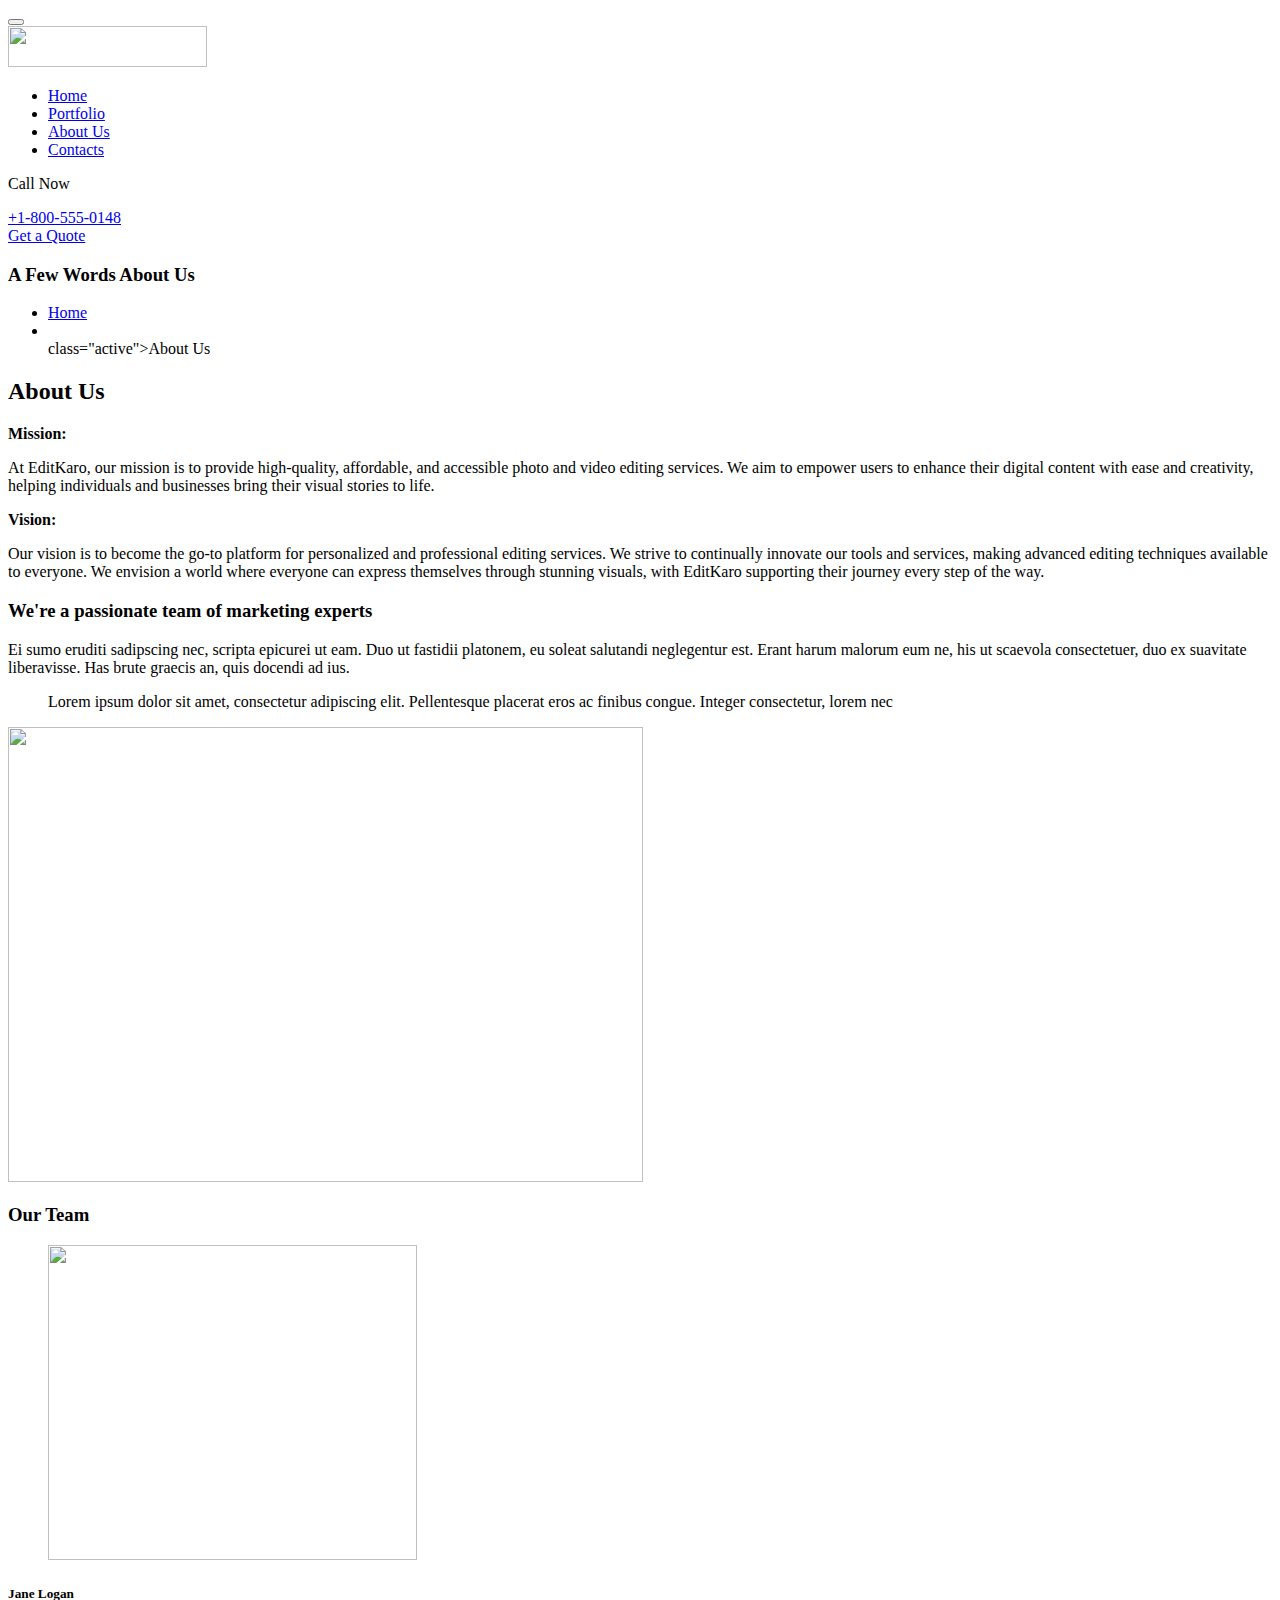
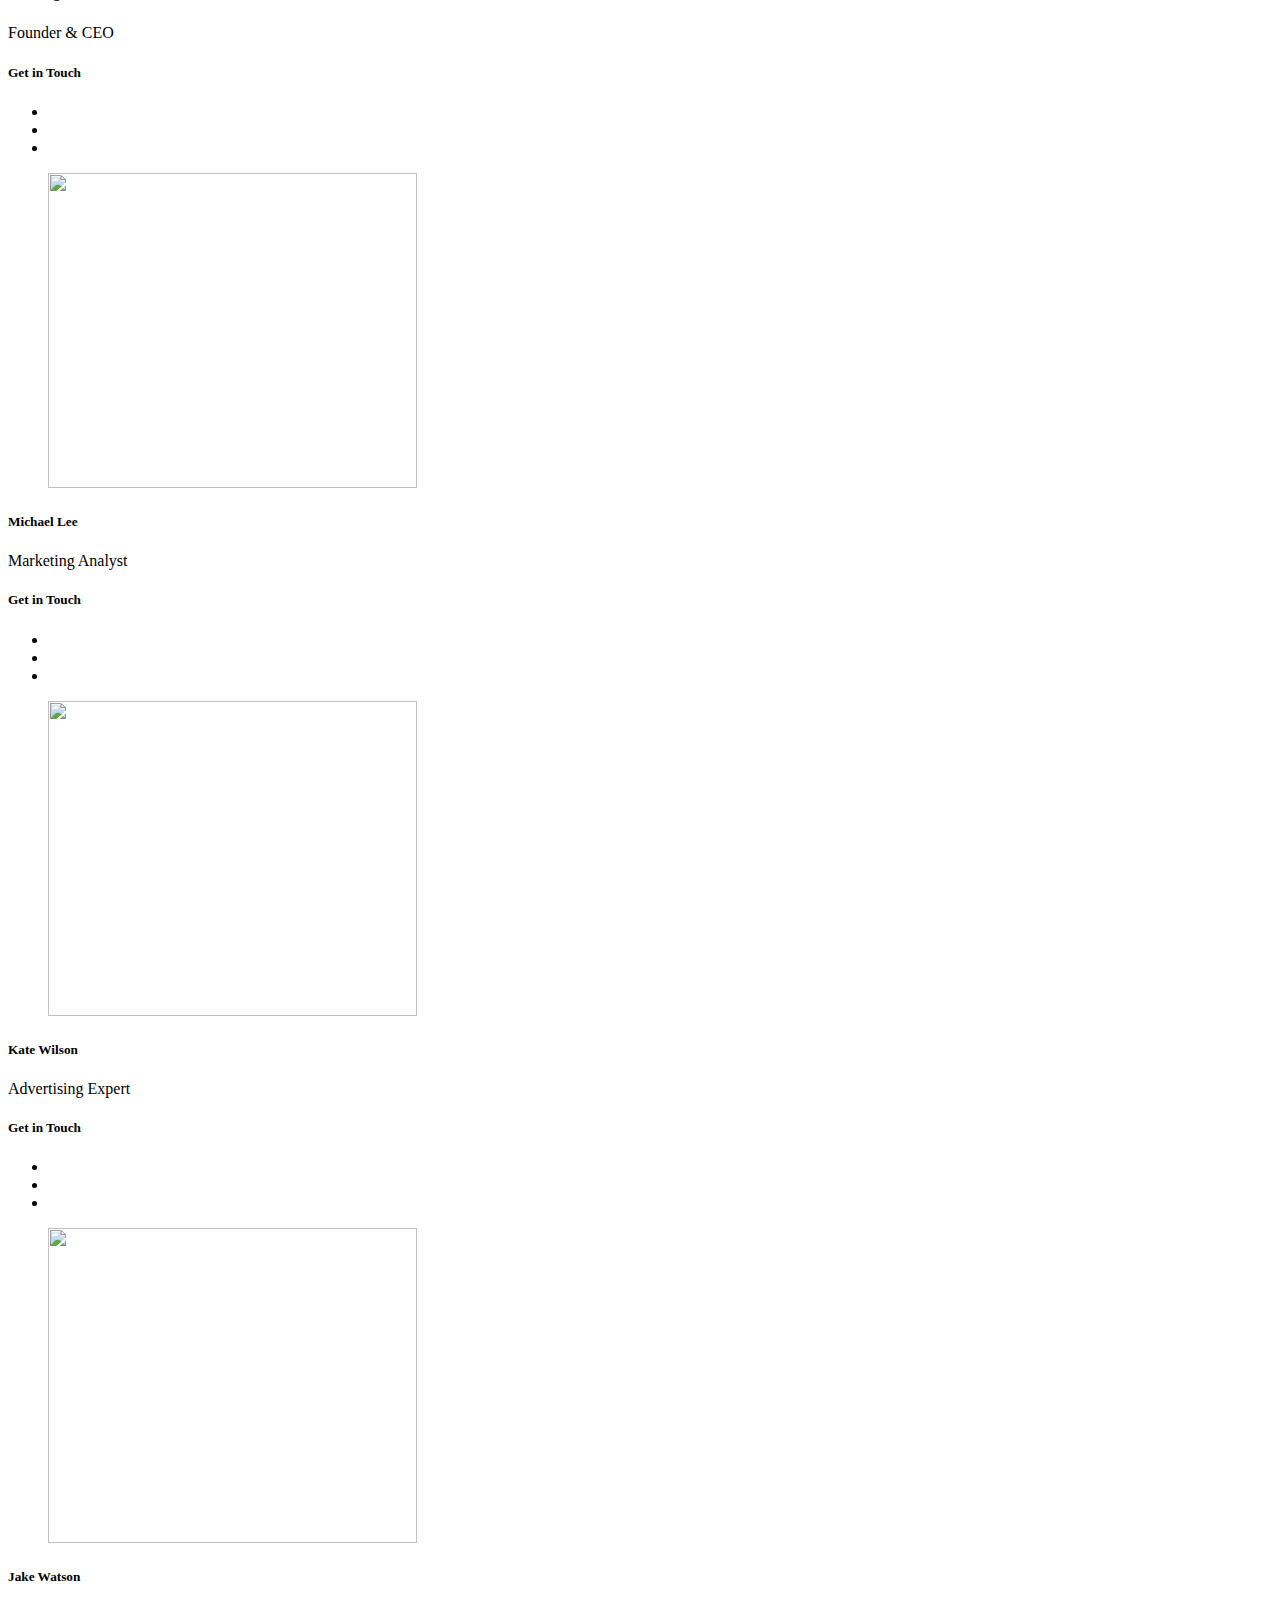
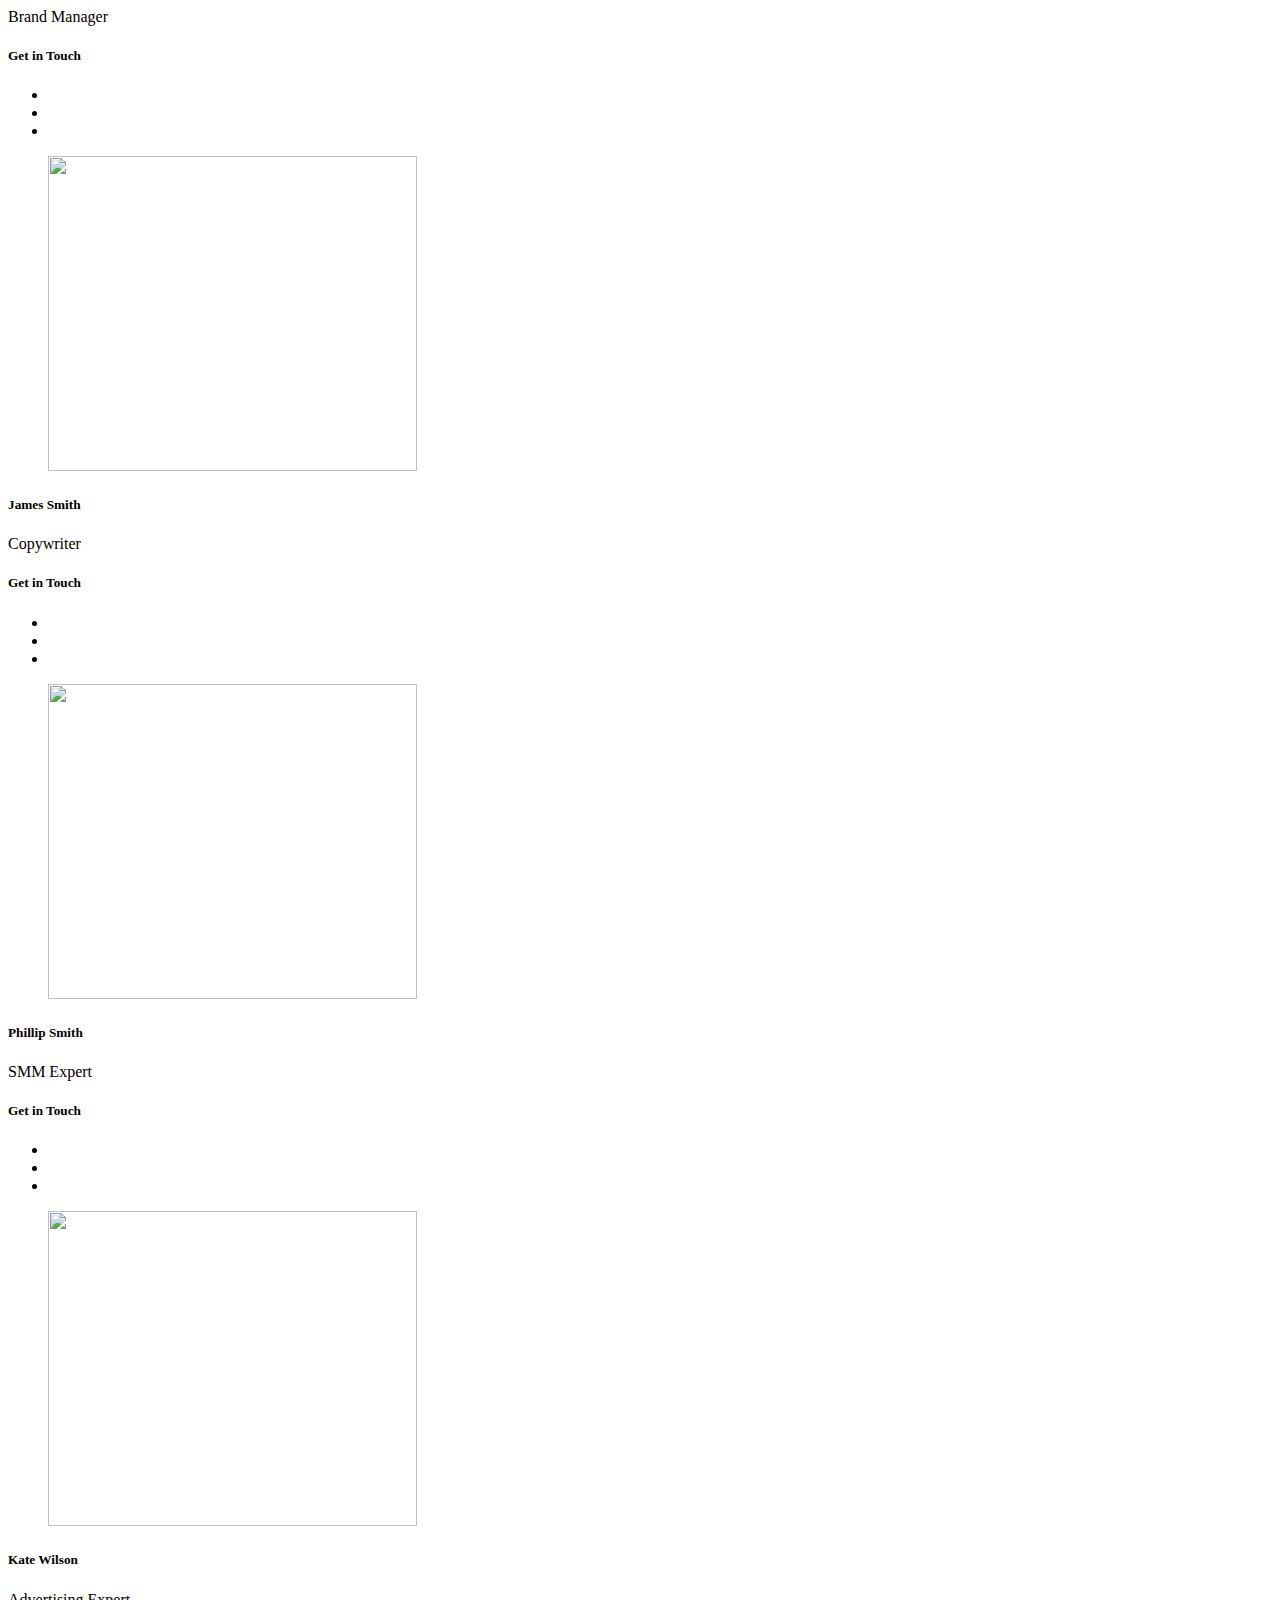
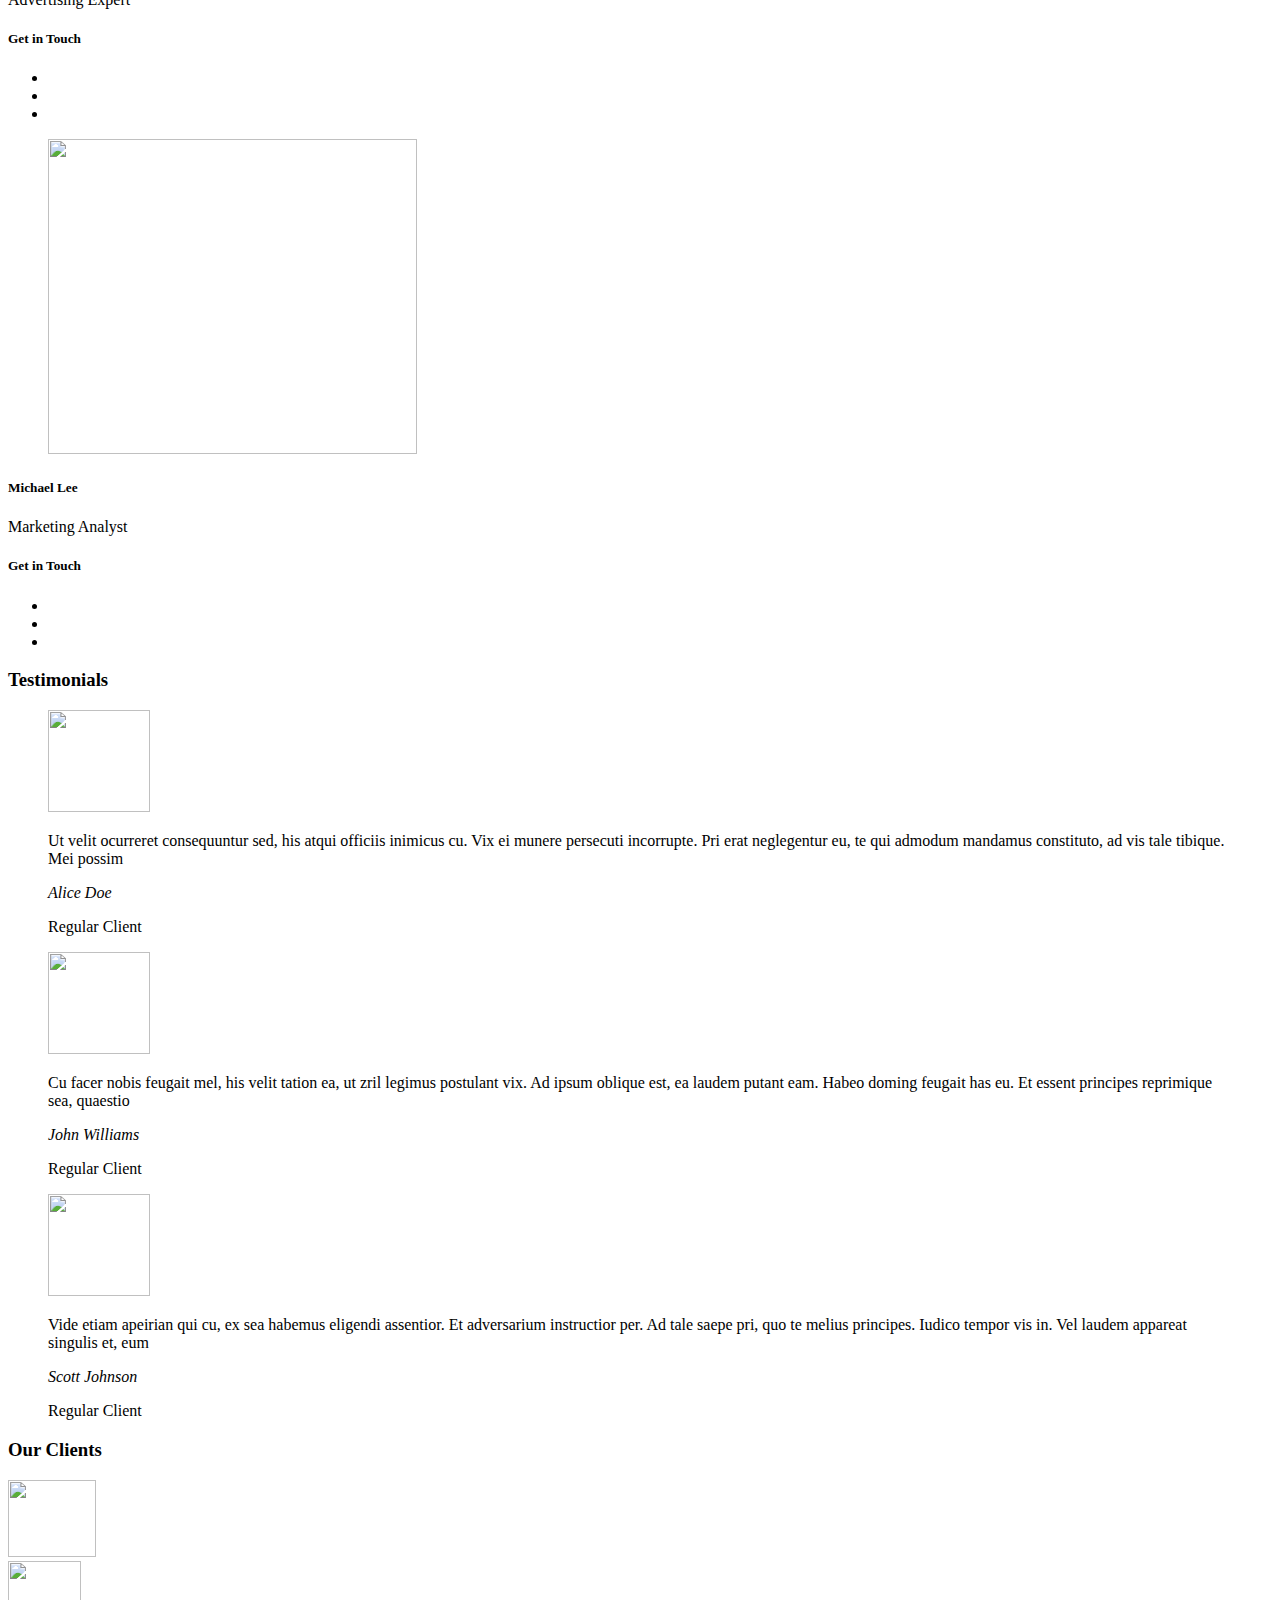
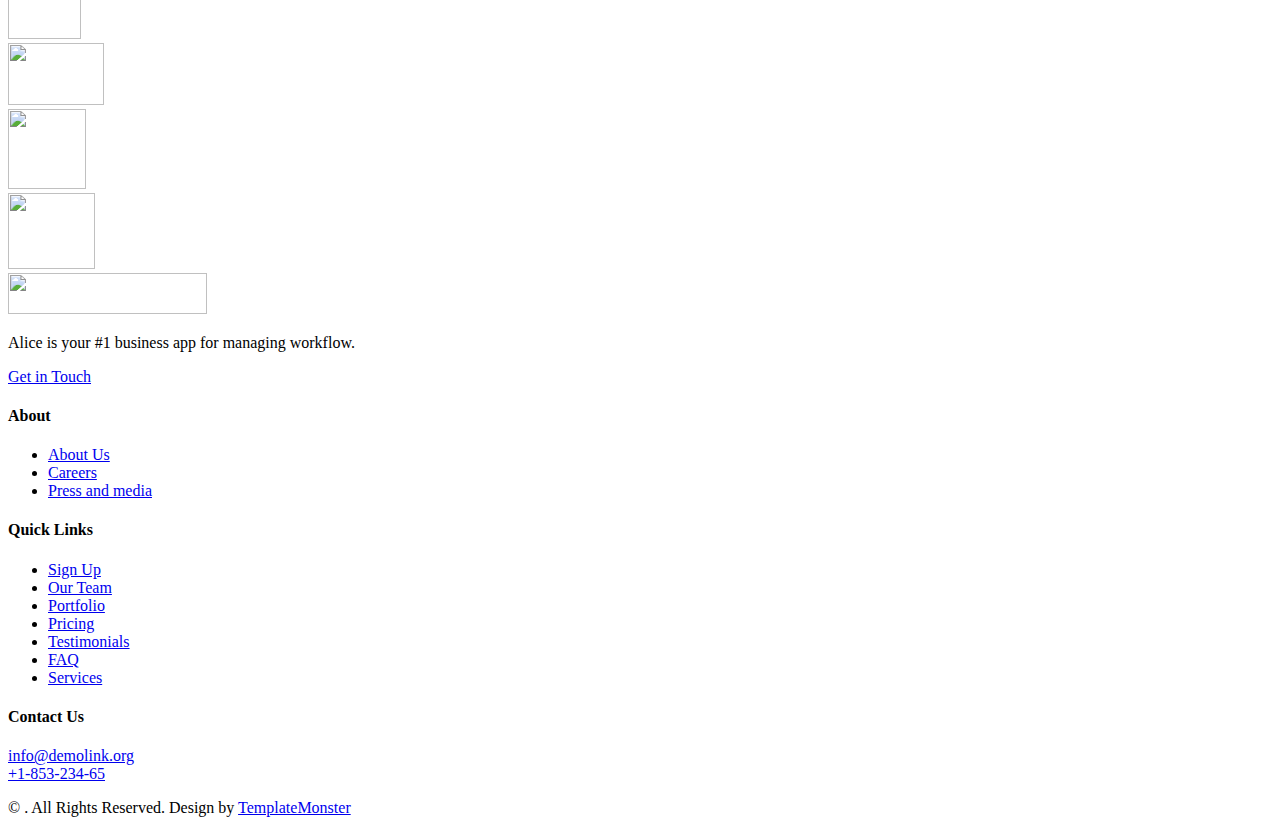
==== about-us.html @ f6b08104 "Add files via upload" ====
<!DOCTYPE html>
<html class="wide wow-animation" lang="en">
  <head>
    <title>About Us</title>
    <meta name="viewport" content="width=device-width height=device-height initial-scale=1.0">
    <meta charset="utf-8">
    <meta http-equiv="X-UA-Compatible" content="IE=edge">
    <link rel="icon" href="images/favicon.ico" type="image/x-icon">
    <link rel="stylesheet" type="text/css" href="//fonts.googleapis.com/css?family=Open+Sans:300,400,500,600,700,800%7CPoppins:300,400,500,600,700%7CMuli:200,300,400,500">
    <link rel="stylesheet" href="css/bootstrap.css">
    <link rel="stylesheet" href="css/fonts.css">
    <link rel="stylesheet" href="css/style.css">
    <style>.ie-panel{display: none;background: #212121;padding: 10px 0;box-shadow: 3px 3px 5px 0 rgba(0,0,0,.3);clear: both;text-align:center;position: relative;z-index: 1;} html.ie-10 .ie-panel, html.lt-ie-10 .ie-panel {display: block;}</style>
  </head>
  <body>
    <div class="ie-panel"><a href="http://windows.microsoft.com/en-US/internet-explorer/"><img src="images/ie8-panel/warning_bar_0000_us.jpg" height="42" width="820" alt="You are using an outdated browser. For a faster, safer browsing experience, upgrade for free today."></a></div>
    <div class="preloader" id="loading">
      <div class="preloader-body">
        <div id="loading-center-object">
          <div class="object" id="object_four"></div>
          <div class="object" id="object_three"></div>
          <div class="object" id="object_two"></div>
          <div class="object" id="object_one"></div>
        </div>
      </div>
    </div>
    <div class="page">
      <!-- Page Header-->
      <header class="section page-header">
        <!-- RD Navbar-->
        <div class="rd-navbar-wrap">
          <nav class="rd-navbar rd-navbar-modern" data-layout="rd-navbar-fixed" data-sm-layout="rd-navbar-fixed" data-md-layout="rd-navbar-fixed" data-md-device-layout="rd-navbar-fixed" data-lg-layout="rd-navbar-fixed" data-lg-device-layout="rd-navbar-fixed" data-xl-layout="rd-navbar-static" data-xl-device-layout="rd-navbar-static" data-xxl-layout="rd-navbar-static" data-xxl-device-layout="rd-navbar-static" data-lg-stick-up-offset="10px" data-xl-stick-up-offset="10px" data-xxl-stick-up-offset="10px" data-lg-stick-up="true" data-xl-stick-up="true" data-xxl-stick-up="true">
            <div class="rd-navbar-main">
              <!-- RD Navbar Panel-->
              <div class="rd-navbar-panel">
                <!-- RD Navbar Toggle-->
                <button class="rd-navbar-toggle" data-rd-navbar-toggle=".rd-navbar-nav-wrap"><span></span></button>
                <!-- RD Navbar Brand-->
                <div class="rd-navbar-brand"> <a class="brand" href="index.html"><img src="images/logo-default-399x82.png" alt="" width="199" height="41"/></a></div>
              </div>
              <div class="rd-navbar-nav-wrap">
                <!-- RD Navbar Nav-->
                <ul class="rd-navbar-nav">
                  <li class="rd-nav-item"><a class="rd-nav-link" href="index.html">Home</a>
                  </li>
                  <li class="rd-nav-item"><a class="rd-nav-link" href="portfolio.html">Portfolio</a>
                  </li>
                  <li class="rd-nav-item active"><a class="rd-nav-link" href="about-us.html">About Us</a>
                  </li>
                  <li class="rd-nav-item"><a class="rd-nav-link" href="contacts.html">Contacts</a>
                  </li>
                </ul>
                <div class="rd-navbar-tel">
                  <p>Call Now</p><a href="tel:#">+1-800-555-0148</a>
                </div>
              </div>
              <div class="rd-navbar-element"><a class="button button-sm button-default-outline button-winona" href="#">Get a Quote</a>
              </div>
              <div class="rd-navbar-dummy"></div>
            </div>
          </nav>
        </div>
      </header>
      <section class="breadcrumbs-custom">
        <section class="section parallax-container breadcrumbs-custom-main context-dark" data-parallax-img="images/bg-image-1.jpg">
          <div class="parallax-content">
            <div class="container">
              <div class="row justify-content-center">
                <div class="col-xl-9">
                  <h3 class="breadcrumbs-custom-title">A Few Words About Us</h3>
                </div>
              </div>
            </div>
          </div>
        </section>
        <div class="breadcrumbs-custom-aside">
          <div class="container">
            <ul class="breadcrumbs-custom-path">
              <li><a href="index.html">Home</a></li>
              <li></li>class="active">About Us</li>
            </ul>
          </div>
        </div>
      </section>

      <section id="about-us">
        <h2>About Us</h2>
        <p><strong>Mission:</strong></p>
        <p>At EditKaro, our mission is to provide high-quality, affordable, and accessible photo and video editing services. We aim to empower users to enhance their digital content with ease and creativity, helping individuals and businesses bring their visual stories to life.</p>
        
        <p><strong>Vision:</strong></p>
        <p>Our vision is to become the go-to platform for personalized and professional editing services. We strive to continually innovate our tools and services, making advanced editing techniques available to everyone. We envision a world where everyone can express themselves through stunning visuals, with EditKaro supporting their journey every step of the way.</p>
    </section>

      <!-- Who we Are-->
      <section class="section section-md">
        <div class="container">
          <div class="row row-50 align-items-center">
            <div class="col-lg-6">
              <h3>We're a passionate team of marketing experts</h3>
              <p>Ei sumo eruditi sadipscing nec, scripta epicurei ut eam. Duo ut fastidii platonem, eu soleat salutandi neglegentur est. Erant harum malorum eum ne, his ut scaevola consectetuer, duo ex suavitate liberavisse. Has brute graecis an, quis docendi ad ius.</p>
              <!-- Quote Light-->
              <blockquote class="quote-light quote-light_1">
                <div class="quote-light-mark linearicons-quote-open"></div>
                <div class="quote-light-text">
                  <p>Lorem ipsum dolor sit amet, consectetur adipiscing elit. Pellentesque placerat eros ac finibus congue. Integer consectetur, lorem nec</p>
                </div>
              </blockquote>
            </div>
            <div class="col-lg-6"><img src="images/about-1-635x455.png" alt="" width="635" height="455"/>
            </div>
          </div>
        </div>
      </section>

      <!-- Our Team-->
      <section class="section section-md bg-gray-100 text-center">
        <div class="container">
          <h3>Our Team</h3>
          <!-- Owl Carousel-->
          <div class="owl-carousel owl-carousel_profile-modern" data-items="1" data-sm-items="2" data-lg-items="3" data-xl-items="4" data-dots="true" data-nav="false" data-stage-padding="0" data-loop="true" data-margin="30" data-mouse-drag="false">
            <!-- Profile Modern-->
            <article class="profile-modern">
              <figure class="profile-modern-figure"><img class="profile-modern-image" src="images/team-1-369x315.jpg" alt="" width="369" height="315"/>
              </figure>
              <div class="profile-modern-main">
                <div class="profile-modern-main-item profile-modern-main-item_primary">
                  <h5 class="profile-modern-name">Jane Logan</h5>
                  <p class="profile-modern-position">Founder &amp; CEO</p>
                </div>
                <div class="profile-modern-main-item profile-modern-main-item_secondary">
                  <h5 class="profile-modern-main-title">Get in Touch</h5>
                  <ul class="list-inline list-inline-xs">
                    <li><a class="icon icon-md mdi mdi-facebook" href="#"></a></li>
                    <li><a class="icon icon-md mdi mdi-twitter" href="#"></a></li>
                    <li><a class="icon icon-md mdi mdi-instagram" href="#"></a></li>
                  </ul>
                  <div class="profile-modern-toggle mdi mdi-arrow-top-right"></div>
                </div>
              </div>
            </article>
            <!-- Profile Modern-->
            <article class="profile-modern">
              <figure class="profile-modern-figure"><img class="profile-modern-image" src="images/team-2-369x315.jpg" alt="" width="369" height="315"/>
              </figure>
              <div class="profile-modern-main">
                <div class="profile-modern-main-item profile-modern-main-item_primary">
                  <h5 class="profile-modern-name">Michael Lee</h5>
                  <p class="profile-modern-position">Marketing Analyst</p>
                </div>
                <div class="profile-modern-main-item profile-modern-main-item_secondary">
                  <h5 class="profile-modern-main-title">Get in Touch</h5>
                  <ul class="list-inline list-inline-xs">
                    <li><a class="icon icon-md mdi mdi-facebook" href="#"></a></li>
                    <li><a class="icon icon-md mdi mdi-twitter" href="#"></a></li>
                    <li><a class="icon icon-md mdi mdi-instagram" href="#"></a></li>
                  </ul>
                  <div class="profile-modern-toggle mdi mdi-arrow-top-right"></div>
                </div>
              </div>
            </article>
            <!-- Profile Modern-->
            <article class="profile-modern">
              <figure class="profile-modern-figure"><img class="profile-modern-image" src="images/team-3-369x315.jpg" alt="" width="369" height="315"/>
              </figure>
              <div class="profile-modern-main">
                <div class="profile-modern-main-item profile-modern-main-item_primary">
                  <h5 class="profile-modern-name">Kate Wilson</h5>
                  <p class="profile-modern-position">Advertising Expert</p>
                </div>
                <div class="profile-modern-main-item profile-modern-main-item_secondary">
                  <h5 class="profile-modern-main-title">Get in Touch</h5>
                  <ul class="list-inline list-inline-xs">
                    <li><a class="icon icon-md mdi mdi-facebook" href="#"></a></li>
                    <li><a class="icon icon-md mdi mdi-twitter" href="#"></a></li>
                    <li><a class="icon icon-md mdi mdi-instagram" href="#"></a></li>
                  </ul>
                  <div class="profile-modern-toggle mdi mdi-arrow-top-right"></div>
                </div>
              </div>
            </article>
            <!-- Profile Modern-->
            <article class="profile-modern">
              <figure class="profile-modern-figure"><img class="profile-modern-image" src="images/team-4-369x315.jpg" alt="" width="369" height="315"/>
              </figure>
              <div class="profile-modern-main">
                <div class="profile-modern-main-item profile-modern-main-item_primary">
                  <h5 class="profile-modern-name">Jake Watson</h5>
                  <p class="profile-modern-position">Brand Manager</p>
                </div>
                <div class="profile-modern-main-item profile-modern-main-item_secondary">
                  <h5 class="profile-modern-main-title">Get in Touch</h5>
                  <ul class="list-inline list-inline-xs">
                    <li><a class="icon icon-md mdi mdi-facebook" href="#"></a></li>
                    <li><a class="icon icon-md mdi mdi-twitter" href="#"></a></li>
                    <li><a class="icon icon-md mdi mdi-instagram" href="#"></a></li>
                  </ul>
                  <div class="profile-modern-toggle mdi mdi-arrow-top-right"></div>
                </div>
              </div>
            </article>
            <!-- Profile Modern-->
            <article class="profile-modern">
              <figure class="profile-modern-figure"><img class="profile-modern-image" src="images/team-6-369x315.jpg" alt="" width="369" height="315"/>
              </figure>
              <div class="profile-modern-main">
                <div class="profile-modern-main-item profile-modern-main-item_primary">
                  <h5 class="profile-modern-name">James Smith</h5>
                  <p class="profile-modern-position">Copywriter</p>
                </div>
                <div class="profile-modern-main-item profile-modern-main-item_secondary">
                  <h5 class="profile-modern-main-title">Get in Touch</h5>
                  <ul class="list-inline list-inline-xs">
                    <li><a class="icon icon-md mdi mdi-facebook" href="#"></a></li>
                    <li><a class="icon icon-md mdi mdi-twitter" href="#"></a></li>
                    <li><a class="icon icon-md mdi mdi-instagram" href="#"></a></li>
                  </ul>
                  <div class="profile-modern-toggle mdi mdi-arrow-top-right"></div>
                </div>
              </div>
            </article>
            <!-- Profile Modern-->
            <article class="profile-modern">
              <figure class="profile-modern-figure"><img class="profile-modern-image" src="images/team-5-369x315.jpg" alt="" width="369" height="315"/>
              </figure>
              <div class="profile-modern-main">
                <div class="profile-modern-main-item profile-modern-main-item_primary">
                  <h5 class="profile-modern-name">Phillip Smith</h5>
                  <p class="profile-modern-position">SMM Expert</p>
                </div>
                <div class="profile-modern-main-item profile-modern-main-item_secondary">
                  <h5 class="profile-modern-main-title">Get in Touch</h5>
                  <ul class="list-inline list-inline-xs">
                    <li><a class="icon icon-md mdi mdi-facebook" href="#"></a></li>
                    <li><a class="icon icon-md mdi mdi-twitter" href="#"></a></li>
                    <li><a class="icon icon-md mdi mdi-instagram" href="#"></a></li>
                  </ul>
                  <div class="profile-modern-toggle mdi mdi-arrow-top-right"></div>
                </div>
              </div>
            </article>
            <!-- Profile Modern-->
            <article class="profile-modern">
              <figure class="profile-modern-figure"><img class="profile-modern-image" src="images/team-3-369x315.jpg" alt="" width="369" height="315"/>
              </figure>
              <div class="profile-modern-main">
                <div class="profile-modern-main-item profile-modern-main-item_primary">
                  <h5 class="profile-modern-name">Kate Wilson</h5>
                  <p class="profile-modern-position">Advertising Expert</p>
                </div>
                <div class="profile-modern-main-item profile-modern-main-item_secondary">
                  <h5 class="profile-modern-main-title">Get in Touch</h5>
                  <ul class="list-inline list-inline-xs">
                    <li><a class="icon icon-md mdi mdi-facebook" href="#"></a></li>
                    <li><a class="icon icon-md mdi mdi-twitter" href="#"></a></li>
                    <li><a class="icon icon-md mdi mdi-instagram" href="#"></a></li>
                  </ul>
                  <div class="profile-modern-toggle mdi mdi-arrow-top-right"></div>
                </div>
              </div>
            </article>
            <!-- Profile Modern-->
            <article class="profile-modern">
              <figure class="profile-modern-figure"><img class="profile-modern-image" src="images/team-2-369x315.jpg" alt="" width="369" height="315"/>
              </figure>
              <div class="profile-modern-main">
                <div class="profile-modern-main-item profile-modern-main-item_primary">
                  <h5 class="profile-modern-name">Michael Lee</h5>
                  <p class="profile-modern-position">Marketing Analyst</p>
                </div>
                <div class="profile-modern-main-item profile-modern-main-item_secondary">
                  <h5 class="profile-modern-main-title">Get in Touch</h5>
                  <ul class="list-inline list-inline-xs">
                    <li><a class="icon icon-md mdi mdi-facebook" href="#"></a></li>
                    <li><a class="icon icon-md mdi mdi-twitter" href="#"></a></li>
                    <li><a class="icon icon-md mdi mdi-instagram" href="#"></a></li>
                  </ul>
                  <div class="profile-modern-toggle mdi mdi-arrow-top-right"></div>
                </div>
              </div>
            </article>
          </div>
        </div>
      </section>

      <!-- Testimonials-->
      <div class="section-lg bg-accent bg-accent text-center">
        <div class="container">
          <h3>Testimonials</h3>
          <div class="owl-carousel owl-carousel_type-1" data-items="1" data-dots="true" data-nav="true" data-stage-padding="0" data-loop="true" data-margin="30" data-mouse-drag="false">
            <!-- Quote Classic-->
            <blockquote class="quote-classic"><img class="quote-classic-avatar" src="images/testimonials-1-102x102.jpg" alt="" width="102" height="102"/>
              <div class="quote-classic-text">
                <p>Ut velit ocurreret consequuntur sed, his atqui officiis inimicus cu. Vix ei munere persecuti incorrupte. Pri erat neglegentur eu, te qui admodum mandamus constituto, ad vis tale tibique. Mei possim</p>
              </div>
              <div class="quote-classic-meta">
                <cite class="quote-classic-cite">Alice Doe</cite>
                <p class="quote-classic-position">Regular Client</p>
              </div>
            </blockquote>
            <!-- Quote Classic-->
            <blockquote class="quote-classic"><img class="quote-classic-avatar" src="images/testimonials-2-102x102.jpg" alt="" width="102" height="102"/>
              <div class="quote-classic-text">
                <p>Cu facer nobis feugait mel, his velit tation ea, ut zril legimus postulant vix. Ad ipsum oblique est, ea laudem putant eam. Habeo doming feugait has eu. Et essent principes reprimique sea, quaestio</p>
              </div>
              <div class="quote-classic-meta">
                <cite class="quote-classic-cite">John Williams</cite>
                <p class="quote-classic-position">Regular Client</p>
              </div>
            </blockquote>
            <!-- Quote Classic-->
            <blockquote class="quote-classic"><img class="quote-classic-avatar" src="images/testimonials-3-102x102.jpg" alt="" width="102" height="102"/>
              <div class="quote-classic-text">
                <p>Vide etiam apeirian qui cu, ex sea habemus eligendi assentior. Et adversarium instructior per. Ad tale saepe pri, quo te melius principes. Iudico tempor vis in. Vel laudem appareat singulis et, eum</p>
              </div>
              <div class="quote-classic-meta">
                <cite class="quote-classic-cite">Scott Johnson</cite>
                <p class="quote-classic-position">Regular Client</p>
              </div>
            </blockquote>
          </div>
        </div>
      </div>

      <!-- Our Clients-->
      <section class="section section-md bg-gray-100 text-center">
        <div class="container">
          <h3>Our Clients</h3>
          <!-- Owl Carousel-->
          <div class="owl-carousel owl-carousel-centered" data-items="2" data-sm-items="3" data-md-items="4" data-lg-items="5" data-dots="true" data-nav="false" data-stage-padding="0" data-loop="true" data-margin="30" data-mouse-drag="false">
            <div class="wow clipInLeft"><a class="link-image-1" href="#"><img src="images/investor-1-88x77.png" alt="" width="88" height="77"/></a></div>
            <div class="wow clipInLeft" data-wow-delay=".1s"><a class="link-image-1" href="#"><img src="images/investor-2-73x78.png" alt="" width="73" height="78"/></a></div>
            <div class="wow clipInLeft" data-wow-delay=".2s"><a class="link-image-1" href="#"><img src="images/investor-3-96x62.png" alt="" width="96" height="62"/></a></div>
            <div class="wow clipInLeft" data-wow-delay=".3s"><a class="link-image-1" href="#"><img src="images/investor-4-78x80.png" alt="" width="78" height="80"/></a></div>
            <div class="wow clipInLeft" data-wow-delay=".4s"><a class="link-image-1" href="#"><img src="images/investor-5-87x76.png" alt="" width="87" height="76"/></a></div>
          </div>
        </div>
      </section>

      <!-- Page Footer-->
      <footer class="section footer-classic">
        <div class="footer-classic-main">
          <div class="container">
            <div class="row row-50 justify-content-lg-between">
              <div class="col-sm-7 col-lg-3 col-xl-2"><a class="brand" href="index.html"><img src="images/logo-default-399x82.png" alt="" width="199" height="41"/></a>
                <p><span style="max-width: 250px;">Alice is your #1 business app for managing workflow.</span></p><a class="button button-sm button-default-outline button-winona" href="#">Get in Touch</a>
              </div>
              <div class="col-sm-5 col-lg-3 col-xl-2">
                <h4 class="footer-classic-title">About</h4>
                <ul class="list footer-classic-list">
                  <li><a href="about-us.html">About Us</a></li>
                  <li><a href="#">Careers</a></li>
                  <li><a href="#">Press and media</a></li>
                </ul>
              </div>
              <div class="col-sm-7 col-lg-5 col-xl-3">
                <h4 class="footer-classic-title">Quick Links</h4>
                <ul class="list footer-classic-list footer-classic-list_2-cols">
                  <li><a href="#">Sign Up</a></li>
                  <li><a href="#">Our Team</a></li>
                  <li class="rd-nav-item"><a class="rd-nav-link" href="portfolio.html">Portfolio</a>
                  </li>
                  <li><a href="#">Pricing</a></li>
                  <li><a href="#">Testimonials</a></li>
                  <li><a href="#">FAQ</a></li>
                  <li><a href="#">Services</a></li>
                </ul>
              </div>
              <div class="col-sm-5 col-lg-9 col-xl-2">
                <h4 class="footer-classic-title">Contact Us</h4>
                <div class="row row-20 row-sm-35">
                  <div class="col-6 col-sm-12 col-lg-8 col-xl-12">
                    <div class="row row-10 text-default">
                      <div class="col-lg-6 col-xl-12"><a href="mailto:#">info@demolink.org</a></div>
                      <div class="col-lg-6 col-xl-12"><a class="big" href="tel:#">+1-853-234-65</a></div>
                    </div>
                  </div>
                  <div class="col-6 col-sm-12 col-lg-4 col-xl-12 text-right text-sm-left">
                    <div class="group group-xs"><a class="link link-social-1 mdi mdi-twitter" href="#"></a><a class="link link-social-1 mdi mdi-facebook" href="#"></a><a class="link link-social-1 mdi mdi-instagram" href="#"></a></div>
                  </div>
                </div>
              </div>
            </div>
          </div>
        </div>
        <div class="footer-classic-aside">
          <div class="container">
            <p class="rights"><span>&copy;&nbsp;</span><span class="copyright-year"></span>. All Rights Reserved. Design by <a href="https://www.templatemonster.com">TemplateMonster</a></p>
          </div>
        </div>
      </footer>
    </div>
    <div class="snackbars" id="form-output-global"></div>
    <script src="js/core.min.js"></script>
    <script src="js/script1.js"></script>
  </body>
  </html>
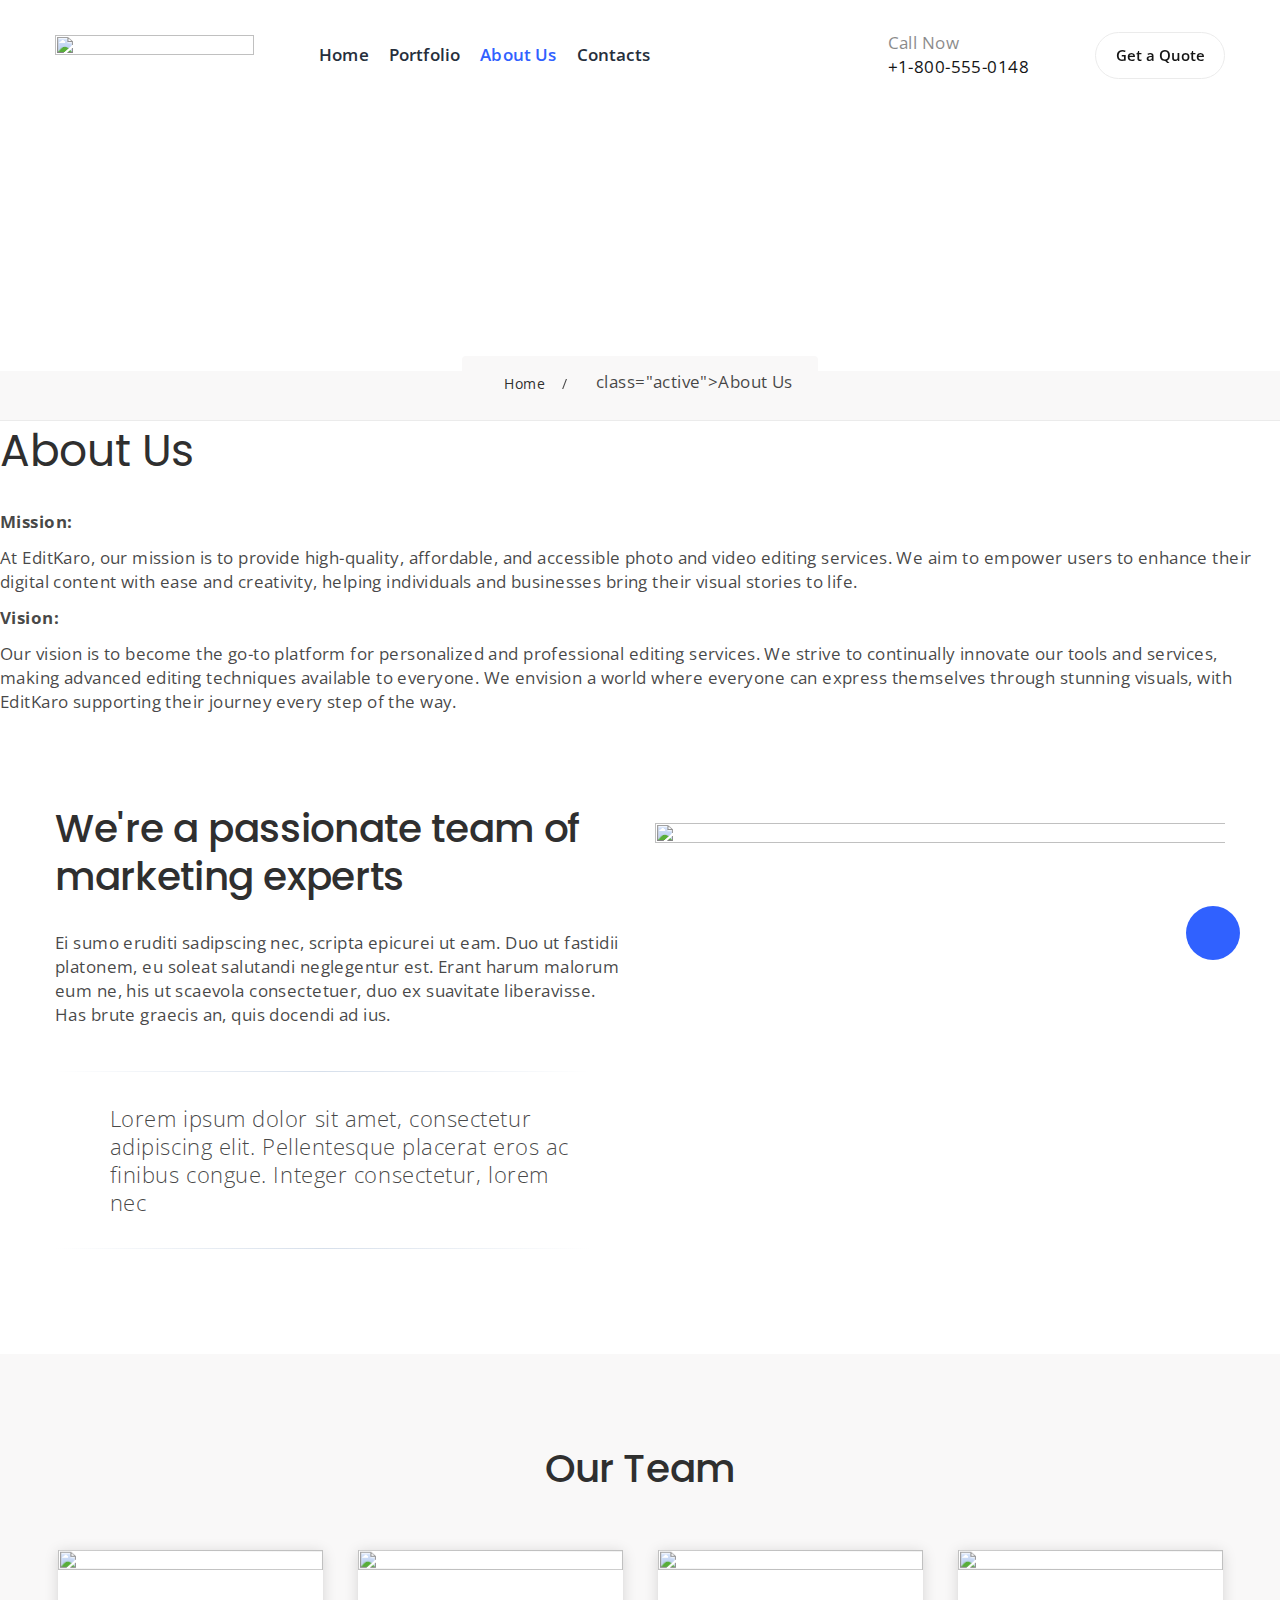
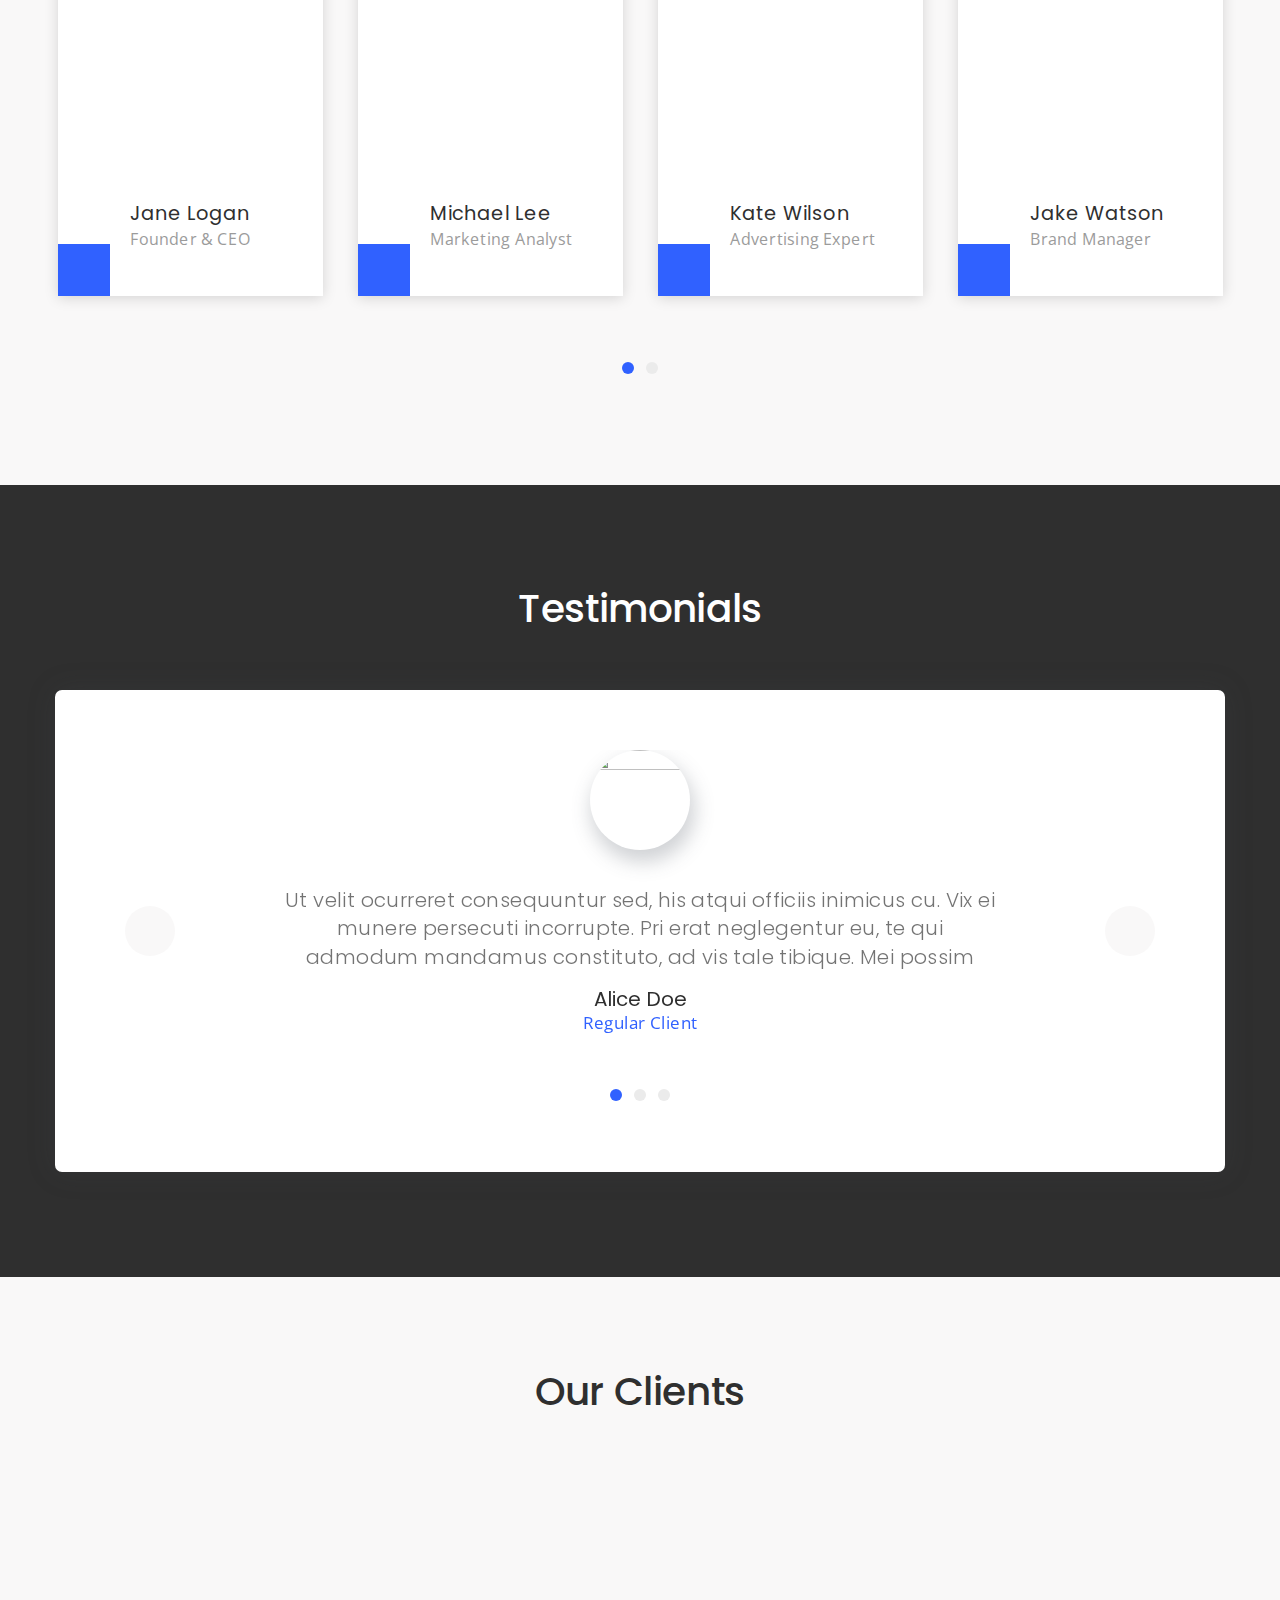
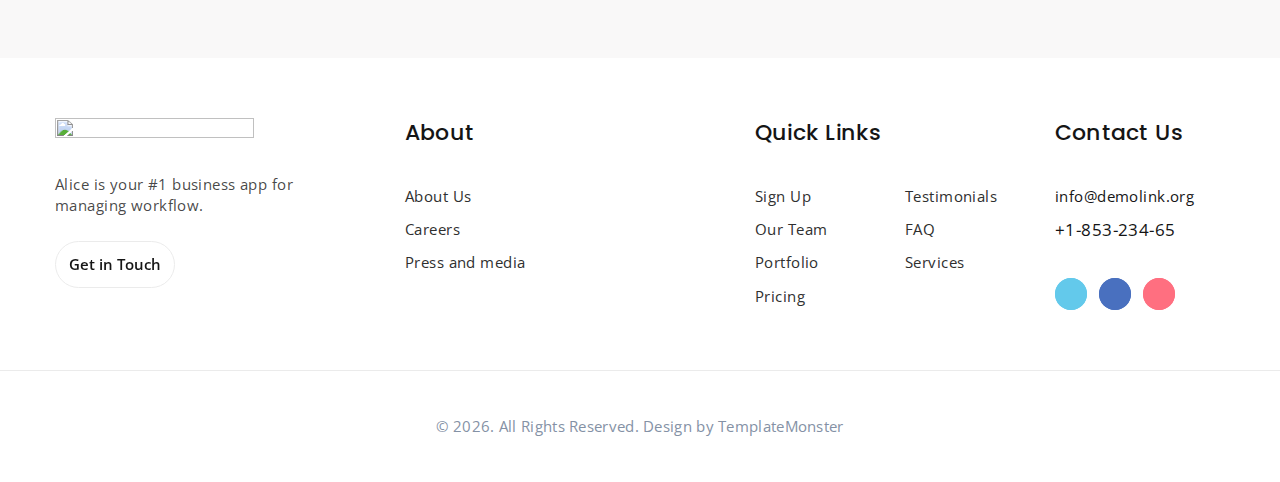
==== commit 7305ce11: "Update about-us.html" ====
--- a/about-us.html
+++ b/about-us.html
@@ -7,9 +7,9 @@
     <meta http-equiv="X-UA-Compatible" content="IE=edge">
     <link rel="icon" href="images/favicon.ico" type="image/x-icon">
     <link rel="stylesheet" type="text/css" href="//fonts.googleapis.com/css?family=Open+Sans:300,400,500,600,700,800%7CPoppins:300,400,500,600,700%7CMuli:200,300,400,500">
-    <link rel="stylesheet" href="css/bootstrap.css">
-    <link rel="stylesheet" href="css/fonts.css">
-    <link rel="stylesheet" href="css/style.css">
+    <link rel="stylesheet" href="bootstrap.css">
+    <link rel="stylesheet" href="fonts.css">
+    <link rel="stylesheet" href="style.css">
     <style>.ie-panel{display: none;background: #212121;padding: 10px 0;box-shadow: 3px 3px 5px 0 rgba(0,0,0,.3);clear: both;text-align:center;position: relative;z-index: 1;} html.ie-10 .ie-panel, html.lt-ie-10 .ie-panel {display: block;}</style>
   </head>
   <body>
@@ -391,7 +391,7 @@
       </footer>
     </div>
     <div class="snackbars" id="form-output-global"></div>
-    <script src="js/core.min.js"></script>
-    <script src="js/script1.js"></script>
+    <script src="core.min.js"></script>
+    <script src="script_major.js"></script>
   </body>
-  </html>+  </html>
--- a/fonts.css
+++ b/fonts.css
@@ -0,0 +1,12967 @@
+/*
+* Fonts
+*/
+/*
+* Font Awesome Icons 4.7.0
+*/
+@font-face {
+	font-family: 'FontAwesome';
+	src: url("../fonts/fontawesome-webfont.eot?v=4.7.0");
+	src: url("../fonts/fontawesome-webfont.eot?#iefix&v=4.7.0") format("embedded-opentype"), url("../fonts/fontawesome-webfont.woff2?v=4.7.0") format("woff2"), url("../fonts/fontawesome-webfont.woff?v=4.7.0") format("woff"), url("../fonts/fontawesome-webfont.ttf?v=4.7.0") format("truetype"), url("../fonts/fontawesome-webfont.svg?v=4.7.0#fontawesomeregular") format("svg");
+	font-weight: normal;
+	font-style: normal;
+}
+
+.fa {
+	display: inline-block;
+	font-family: 'FontAwesome';
+	font-size: inherit;
+	text-rendering: auto;
+	-webkit-font-smoothing: antialiased;
+	-moz-osx-font-smoothing: grayscale;
+}
+
+[class*='fa-']:before {
+	font-weight: 400;
+	font-family: 'FontAwesome';
+}
+
+/* makes the font 33% larger relative to the icon container */
+.fa-lg {
+	font-size: 1.33333333em;
+	line-height: 0.75em;
+	vertical-align: -15%;
+}
+
+.fa-2x {
+	font-size: 2em;
+}
+
+.fa-3x {
+	font-size: 3em;
+}
+
+.fa-4x {
+	font-size: 4em;
+}
+
+.fa-5x {
+	font-size: 5em;
+}
+
+.fa-fw {
+	width: 1.28571429em;
+	text-align: center;
+}
+
+.fa-ul {
+	padding-left: 0;
+	margin-left: 2.14285714em;
+	list-style-type: none;
+}
+
+.fa-ul > li {
+	position: relative;
+}
+
+.fa-li {
+	position: absolute;
+	left: -2.14285714em;
+	width: 2.14285714em;
+	top: 0.14285714em;
+	text-align: center;
+}
+
+.fa-li.fa-lg {
+	left: -1.85714286em;
+}
+
+.fa-border {
+	padding: .2em .25em .15em;
+	border: solid 0.08em #eeeeee;
+	border-radius: .1em;
+}
+
+.fa-pull-left {
+	float: left;
+}
+
+.fa-pull-right {
+	float: right;
+}
+
+.fa.fa-pull-left {
+	margin-right: .3em;
+}
+
+.fa.fa-pull-right {
+	margin-left: .3em;
+}
+
+/* Deprecated as of 4.4.0 */
+.pull-right {
+	float: right;
+}
+
+.pull-left {
+	float: left;
+}
+
+.fa.pull-left {
+	margin-right: .3em;
+}
+
+.fa.pull-right {
+	margin-left: .3em;
+}
+
+.fa-spin {
+	-webkit-animation: fa-spin 2s infinite linear;
+	animation: fa-spin 2s infinite linear;
+}
+
+.fa-pulse {
+	-webkit-animation: fa-spin 1s infinite steps(8);
+	animation: fa-spin 1s infinite steps(8);
+}
+
+@-webkit-keyframes fa-spin {
+	0% {
+		-webkit-transform: rotate(0deg);
+		transform: rotate(0deg);
+	}
+	100% {
+		-webkit-transform: rotate(359deg);
+		transform: rotate(359deg);
+	}
+}
+
+@keyframes fa-spin {
+	0% {
+		-webkit-transform: rotate(0deg);
+		transform: rotate(0deg);
+	}
+	100% {
+		-webkit-transform: rotate(359deg);
+		transform: rotate(359deg);
+	}
+}
+
+.fa-rotate-90 {
+	-ms-filter: "progid:DXImageTransform.Microsoft.BasicImage(rotation=1)";
+	-webkit-transform: rotate(90deg);
+	-ms-transform: rotate(90deg);
+	transform: rotate(90deg);
+}
+
+.fa-rotate-180 {
+	-ms-filter: "progid:DXImageTransform.Microsoft.BasicImage(rotation=2)";
+	-webkit-transform: rotate(180deg);
+	-ms-transform: rotate(180deg);
+	transform: rotate(180deg);
+}
+
+.fa-rotate-270 {
+	-ms-filter: "progid:DXImageTransform.Microsoft.BasicImage(rotation=3)";
+	-webkit-transform: rotate(270deg);
+	-ms-transform: rotate(270deg);
+	transform: rotate(270deg);
+}
+
+.fa-flip-horizontal {
+	-ms-filter: "progid:DXImageTransform.Microsoft.BasicImage(rotation=0, mirror=1)";
+	-webkit-transform: scale(-1, 1);
+	-ms-transform: scale(-1, 1);
+	transform: scale(-1, 1);
+}
+
+.fa-flip-vertical {
+	-ms-filter: "progid:DXImageTransform.Microsoft.BasicImage(rotation=2, mirror=1)";
+	-webkit-transform: scale(1, -1);
+	-ms-transform: scale(1, -1);
+	transform: scale(1, -1);
+}
+
+:root .fa-rotate-90,
+:root .fa-rotate-180,
+:root .fa-rotate-270,
+:root .fa-flip-horizontal,
+:root .fa-flip-vertical {
+	filter: none;
+}
+
+.fa-stack {
+	position: relative;
+	display: inline-block;
+	width: 2em;
+	height: 2em;
+	line-height: 2em;
+	vertical-align: middle;
+}
+
+.fa-stack-1x,
+.fa-stack-2x {
+	position: absolute;
+	left: 0;
+	width: 100%;
+	text-align: center;
+}
+
+.fa-stack-1x {
+	line-height: inherit;
+}
+
+.fa-stack-2x {
+	font-size: 2em;
+}
+
+.fa-inverse {
+	color: #ffffff;
+}
+
+/* Font Awesome uses the Unicode Private Use Area (PUA) to ensure screen
+   readers do not read off random characters that represent icons */
+.fa-glass:before {
+	content: "\f000";
+}
+
+.fa-music:before {
+	content: "\f001";
+}
+
+.fa-search:before {
+	content: "\f002";
+}
+
+.fa-envelope-o:before {
+	content: "\f003";
+}
+
+.fa-heart:before {
+	content: "\f004";
+}
+
+.fa-star:before {
+	content: "\f005";
+}
+
+.fa-star-o:before {
+	content: "\f006";
+}
+
+.fa-user:before {
+	content: "\f007";
+}
+
+.fa-film:before {
+	content: "\f008";
+}
+
+.fa-th-large:before {
+	content: "\f009";
+}
+
+.fa-th:before {
+	content: "\f00a";
+}
+
+.fa-th-list:before {
+	content: "\f00b";
+}
+
+.fa-check:before {
+	content: "\f00c";
+}
+
+.fa-remove:before,
+.fa-close:before,
+.fa-times:before {
+	content: "\f00d";
+}
+
+.fa-search-plus:before {
+	content: "\f00e";
+}
+
+.fa-search-minus:before {
+	content: "\f010";
+}
+
+.fa-power-off:before {
+	content: "\f011";
+}
+
+.fa-signal:before {
+	content: "\f012";
+}
+
+.fa-gear:before,
+.fa-cog:before {
+	content: "\f013";
+}
+
+.fa-trash-o:before {
+	content: "\f014";
+}
+
+.fa-home:before {
+	content: "\f015";
+}
+
+.fa-file-o:before {
+	content: "\f016";
+}
+
+.fa-clock-o:before {
+	content: "\f017";
+}
+
+.fa-road:before {
+	content: "\f018";
+}
+
+.fa-download:before {
+	content: "\f019";
+}
+
+.fa-arrow-circle-o-down:before {
+	content: "\f01a";
+}
+
+.fa-arrow-circle-o-up:before {
+	content: "\f01b";
+}
+
+.fa-inbox:before {
+	content: "\f01c";
+}
+
+.fa-play-circle-o:before {
+	content: "\f01d";
+}
+
+.fa-rotate-right:before,
+.fa-repeat:before {
+	content: "\f01e";
+}
+
+.fa-refresh:before {
+	content: "\f021";
+}
+
+.fa-list-alt:before {
+	content: "\f022";
+}
+
+.fa-lock:before {
+	content: "\f023";
+}
+
+.fa-flag:before {
+	content: "\f024";
+}
+
+.fa-headphones:before {
+	content: "\f025";
+}
+
+.fa-volume-off:before {
+	content: "\f026";
+}
+
+.fa-volume-down:before {
+	content: "\f027";
+}
+
+.fa-volume-up:before {
+	content: "\f028";
+}
+
+.fa-qrcode:before {
+	content: "\f029";
+}
+
+.fa-barcode:before {
+	content: "\f02a";
+}
+
+.fa-tag:before {
+	content: "\f02b";
+}
+
+.fa-tags:before {
+	content: "\f02c";
+}
+
+.fa-book:before {
+	content: "\f02d";
+}
+
+.fa-bookmark:before {
+	content: "\f02e";
+}
+
+.fa-print:before {
+	content: "\f02f";
+}
+
+.fa-camera:before {
+	content: "\f030";
+}
+
+.fa-font:before {
+	content: "\f031";
+}
+
+.fa-bold:before {
+	content: "\f032";
+}
+
+.fa-italic:before {
+	content: "\f033";
+}
+
+.fa-text-height:before {
+	content: "\f034";
+}
+
+.fa-text-width:before {
+	content: "\f035";
+}
+
+.fa-align-left:before {
+	content: "\f036";
+}
+
+.fa-align-center:before {
+	content: "\f037";
+}
+
+.fa-align-right:before {
+	content: "\f038";
+}
+
+.fa-align-justify:before {
+	content: "\f039";
+}
+
+.fa-list:before {
+	content: "\f03a";
+}
+
+.fa-dedent:before,
+.fa-outdent:before {
+	content: "\f03b";
+}
+
+.fa-indent:before {
+	content: "\f03c";
+}
+
+.fa-video-camera:before {
+	content: "\f03d";
+}
+
+.fa-photo:before,
+.fa-image:before,
+.fa-picture-o:before {
+	content: "\f03e";
+}
+
+.fa-pencil:before {
+	content: "\f040";
+}
+
+.fa-map-marker:before {
+	content: "\f041";
+}
+
+.fa-adjust:before {
+	content: "\f042";
+}
+
+.fa-tint:before {
+	content: "\f043";
+}
+
+.fa-edit:before,
+.fa-pencil-square-o:before {
+	content: "\f044";
+}
+
+.fa-share-square-o:before {
+	content: "\f045";
+}
+
+.fa-check-square-o:before {
+	content: "\f046";
+}
+
+.fa-arrows:before {
+	content: "\f047";
+}
+
+.fa-step-backward:before {
+	content: "\f048";
+}
+
+.fa-fast-backward:before {
+	content: "\f049";
+}
+
+.fa-backward:before {
+	content: "\f04a";
+}
+
+.fa-play:before {
+	content: "\f04b";
+}
+
+.fa-pause:before {
+	content: "\f04c";
+}
+
+.fa-stop:before {
+	content: "\f04d";
+}
+
+.fa-forward:before {
+	content: "\f04e";
+}
+
+.fa-fast-forward:before {
+	content: "\f050";
+}
+
+.fa-step-forward:before {
+	content: "\f051";
+}
+
+.fa-eject:before {
+	content: "\f052";
+}
+
+.fa-chevron-left:before {
+	content: "\f053";
+}
+
+.fa-chevron-right:before {
+	content: "\f054";
+}
+
+.fa-plus-circle:before {
+	content: "\f055";
+}
+
+.fa-minus-circle:before {
+	content: "\f056";
+}
+
+.fa-times-circle:before {
+	content: "\f057";
+}
+
+.fa-check-circle:before {
+	content: "\f058";
+}
+
+.fa-question-circle:before {
+	content: "\f059";
+}
+
+.fa-info-circle:before {
+	content: "\f05a";
+}
+
+.fa-crosshairs:before {
+	content: "\f05b";
+}
+
+.fa-times-circle-o:before {
+	content: "\f05c";
+}
+
+.fa-check-circle-o:before {
+	content: "\f05d";
+}
+
+.fa-ban:before {
+	content: "\f05e";
+}
+
+.fa-arrow-left:before {
+	content: "\f060";
+}
+
+.fa-arrow-right:before {
+	content: "\f061";
+}
+
+.fa-arrow-up:before {
+	content: "\f062";
+}
+
+.fa-arrow-down:before {
+	content: "\f063";
+}
+
+.fa-mail-forward:before,
+.fa-share:before {
+	content: "\f064";
+}
+
+.fa-expand:before {
+	content: "\f065";
+}
+
+.fa-compress:before {
+	content: "\f066";
+}
+
+.fa-plus:before {
+	content: "\f067";
+}
+
+.fa-minus:before {
+	content: "\f068";
+}
+
+.fa-asterisk:before {
+	content: "\f069";
+}
+
+.fa-exclamation-circle:before {
+	content: "\f06a";
+}
+
+.fa-gift:before {
+	content: "\f06b";
+}
+
+.fa-leaf:before {
+	content: "\f06c";
+}
+
+.fa-fire:before {
+	content: "\f06d";
+}
+
+.fa-eye:before {
+	content: "\f06e";
+}
+
+.fa-eye-slash:before {
+	content: "\f070";
+}
+
+.fa-warning:before,
+.fa-exclamation-triangle:before {
+	content: "\f071";
+}
+
+.fa-plane:before {
+	content: "\f072";
+}
+
+.fa-calendar:before {
+	content: "\f073";
+}
+
+.fa-random:before {
+	content: "\f074";
+}
+
+.fa-comment:before {
+	content: "\f075";
+}
+
+.fa-magnet:before {
+	content: "\f076";
+}
+
+.fa-chevron-up:before {
+	content: "\f077";
+}
+
+.fa-chevron-down:before {
+	content: "\f078";
+}
+
+.fa-retweet:before {
+	content: "\f079";
+}
+
+.fa-shopping-cart:before {
+	content: "\f07a";
+}
+
+.fa-folder:before {
+	content: "\f07b";
+}
+
+.fa-folder-open:before {
+	content: "\f07c";
+}
+
+.fa-arrows-v:before {
+	content: "\f07d";
+}
+
+.fa-arrows-h:before {
+	content: "\f07e";
+}
+
+.fa-bar-chart-o:before,
+.fa-bar-chart:before {
+	content: "\f080";
+}
+
+.fa-twitter-square:before {
+	content: "\f081";
+}
+
+.fa-facebook-square:before {
+	content: "\f082";
+}
+
+.fa-camera-retro:before {
+	content: "\f083";
+}
+
+.fa-key:before {
+	content: "\f084";
+}
+
+.fa-gears:before,
+.fa-cogs:before {
+	content: "\f085";
+}
+
+.fa-comments:before {
+	content: "\f086";
+}
+
+.fa-thumbs-o-up:before {
+	content: "\f087";
+}
+
+.fa-thumbs-o-down:before {
+	content: "\f088";
+}
+
+.fa-star-half:before {
+	content: "\f089";
+}
+
+.fa-heart-o:before {
+	content: "\f08a";
+}
+
+.fa-sign-out:before {
+	content: "\f08b";
+}
+
+.fa-linkedin-square:before {
+	content: "\f08c";
+}
+
+.fa-thumb-tack:before {
+	content: "\f08d";
+}
+
+.fa-external-link:before {
+	content: "\f08e";
+}
+
+.fa-sign-in:before {
+	content: "\f090";
+}
+
+.fa-trophy:before {
+	content: "\f091";
+}
+
+.fa-github-square:before {
+	content: "\f092";
+}
+
+.fa-upload:before {
+	content: "\f093";
+}
+
+.fa-lemon-o:before {
+	content: "\f094";
+}
+
+.fa-phone:before {
+	content: "\f095";
+}
+
+.fa-square-o:before {
+	content: "\f096";
+}
+
+.fa-bookmark-o:before {
+	content: "\f097";
+}
+
+.fa-phone-square:before {
+	content: "\f098";
+}
+
+.fa-twitter:before {
+	content: "\f099";
+}
+
+.fa-facebook-f:before,
+.fa-facebook:before {
+	content: "\f09a";
+}
+
+.fa-github:before {
+	content: "\f09b";
+}
+
+.fa-unlock:before {
+	content: "\f09c";
+}
+
+.fa-credit-card:before {
+	content: "\f09d";
+}
+
+.fa-feed:before,
+.fa-rss:before {
+	content: "\f09e";
+}
+
+.fa-hdd-o:before {
+	content: "\f0a0";
+}
+
+.fa-bullhorn:before {
+	content: "\f0a1";
+}
+
+.fa-bell:before {
+	content: "\f0f3";
+}
+
+.fa-certificate:before {
+	content: "\f0a3";
+}
+
+.fa-hand-o-right:before {
+	content: "\f0a4";
+}
+
+.fa-hand-o-left:before {
+	content: "\f0a5";
+}
+
+.fa-hand-o-up:before {
+	content: "\f0a6";
+}
+
+.fa-hand-o-down:before {
+	content: "\f0a7";
+}
+
+.fa-arrow-circle-left:before {
+	content: "\f0a8";
+}
+
+.fa-arrow-circle-right:before {
+	content: "\f0a9";
+}
+
+.fa-arrow-circle-up:before {
+	content: "\f0aa";
+}
+
+.fa-arrow-circle-down:before {
+	content: "\f0ab";
+}
+
+.fa-globe:before {
+	content: "\f0ac";
+}
+
+.fa-wrench:before {
+	content: "\f0ad";
+}
+
+.fa-tasks:before {
+	content: "\f0ae";
+}
+
+.fa-filter:before {
+	content: "\f0b0";
+}
+
+.fa-briefcase:before {
+	content: "\f0b1";
+}
+
+.fa-arrows-alt:before {
+	content: "\f0b2";
+}
+
+.fa-group:before,
+.fa-users:before {
+	content: "\f0c0";
+}
+
+.fa-chain:before,
+.fa-link:before {
+	content: "\f0c1";
+}
+
+.fa-cloud:before {
+	content: "\f0c2";
+}
+
+.fa-flask:before {
+	content: "\f0c3";
+}
+
+.fa-cut:before,
+.fa-scissors:before {
+	content: "\f0c4";
+}
+
+.fa-copy:before,
+.fa-files-o:before {
+	content: "\f0c5";
+}
+
+.fa-paperclip:before {
+	content: "\f0c6";
+}
+
+.fa-save:before,
+.fa-floppy-o:before {
+	content: "\f0c7";
+}
+
+.fa-square:before {
+	content: "\f0c8";
+}
+
+.fa-navicon:before,
+.fa-reorder:before,
+.fa-bars:before {
+	content: "\f0c9";
+}
+
+.fa-list-ul:before {
+	content: "\f0ca";
+}
+
+.fa-list-ol:before {
+	content: "\f0cb";
+}
+
+.fa-strikethrough:before {
+	content: "\f0cc";
+}
+
+.fa-underline:before {
+	content: "\f0cd";
+}
+
+.fa-table:before {
+	content: "\f0ce";
+}
+
+.fa-magic:before {
+	content: "\f0d0";
+}
+
+.fa-truck:before {
+	content: "\f0d1";
+}
+
+.fa-pinterest:before {
+	content: "\f0d2";
+}
+
+.fa-pinterest-square:before {
+	content: "\f0d3";
+}
+
+.fa-google-plus-square:before {
+	content: "\f0d4";
+}
+
+.fa-google-plus:before {
+	content: "\f0d5";
+}
+
+.fa-money:before {
+	content: "\f0d6";
+}
+
+.fa-caret-down:before {
+	content: "\f0d7";
+}
+
+.fa-caret-up:before {
+	content: "\f0d8";
+}
+
+.fa-caret-left:before {
+	content: "\f0d9";
+}
+
+.fa-caret-right:before {
+	content: "\f0da";
+}
+
+.fa-columns:before {
+	content: "\f0db";
+}
+
+.fa-unsorted:before,
+.fa-sort:before {
+	content: "\f0dc";
+}
+
+.fa-sort-down:before,
+.fa-sort-desc:before {
+	content: "\f0dd";
+}
+
+.fa-sort-up:before,
+.fa-sort-asc:before {
+	content: "\f0de";
+}
+
+.fa-envelope:before {
+	content: "\f0e0";
+}
+
+.fa-linkedin:before {
+	content: "\f0e1";
+}
+
+.fa-rotate-left:before,
+.fa-undo:before {
+	content: "\f0e2";
+}
+
+.fa-legal:before,
+.fa-gavel:before {
+	content: "\f0e3";
+}
+
+.fa-dashboard:before,
+.fa-tachometer:before {
+	content: "\f0e4";
+}
+
+.fa-comment-o:before {
+	content: "\f0e5";
+}
+
+.fa-comments-o:before {
+	content: "\f0e6";
+}
+
+.fa-flash:before,
+.fa-bolt:before {
+	content: "\f0e7";
+}
+
+.fa-sitemap:before {
+	content: "\f0e8";
+}
+
+.fa-umbrella:before {
+	content: "\f0e9";
+}
+
+.fa-paste:before,
+.fa-clipboard:before {
+	content: "\f0ea";
+}
+
+.fa-lightbulb-o:before {
+	content: "\f0eb";
+}
+
+.fa-exchange:before {
+	content: "\f0ec";
+}
+
+.fa-cloud-download:before {
+	content: "\f0ed";
+}
+
+.fa-cloud-upload:before {
+	content: "\f0ee";
+}
+
+.fa-user-md:before {
+	content: "\f0f0";
+}
+
+.fa-stethoscope:before {
+	content: "\f0f1";
+}
+
+.fa-suitcase:before {
+	content: "\f0f2";
+}
+
+.fa-bell-o:before {
+	content: "\f0a2";
+}
+
+.fa-coffee:before {
+	content: "\f0f4";
+}
+
+.fa-cutlery:before {
+	content: "\f0f5";
+}
+
+.fa-file-text-o:before {
+	content: "\f0f6";
+}
+
+.fa-building-o:before {
+	content: "\f0f7";
+}
+
+.fa-hospital-o:before {
+	content: "\f0f8";
+}
+
+.fa-ambulance:before {
+	content: "\f0f9";
+}
+
+.fa-medkit:before {
+	content: "\f0fa";
+}
+
+.fa-fighter-jet:before {
+	content: "\f0fb";
+}
+
+.fa-beer:before {
+	content: "\f0fc";
+}
+
+.fa-h-square:before {
+	content: "\f0fd";
+}
+
+.fa-plus-square:before {
+	content: "\f0fe";
+}
+
+.fa-angle-double-left:before {
+	content: "\f100";
+}
+
+.fa-angle-double-right:before {
+	content: "\f101";
+}
+
+.fa-angle-double-up:before {
+	content: "\f102";
+}
+
+.fa-angle-double-down:before {
+	content: "\f103";
+}
+
+.fa-angle-left:before {
+	content: "\f104";
+}
+
+.fa-angle-right:before {
+	content: "\f105";
+}
+
+.fa-angle-up:before {
+	content: "\f106";
+}
+
+.fa-angle-down:before {
+	content: "\f107";
+}
+
+.fa-desktop:before {
+	content: "\f108";
+}
+
+.fa-laptop:before {
+	content: "\f109";
+}
+
+.fa-tablet:before {
+	content: "\f10a";
+}
+
+.fa-mobile-phone:before,
+.fa-mobile:before {
+	content: "\f10b";
+}
+
+.fa-circle-o:before {
+	content: "\f10c";
+}
+
+.fa-quote-left:before {
+	content: "\f10d";
+}
+
+.fa-quote-right:before {
+	content: "\f10e";
+}
+
+.fa-spinner:before {
+	content: "\f110";
+}
+
+.fa-circle:before {
+	content: "\f111";
+}
+
+.fa-mail-reply:before,
+.fa-reply:before {
+	content: "\f112";
+}
+
+.fa-github-alt:before {
+	content: "\f113";
+}
+
+.fa-folder-o:before {
+	content: "\f114";
+}
+
+.fa-folder-open-o:before {
+	content: "\f115";
+}
+
+.fa-smile-o:before {
+	content: "\f118";
+}
+
+.fa-frown-o:before {
+	content: "\f119";
+}
+
+.fa-meh-o:before {
+	content: "\f11a";
+}
+
+.fa-gamepad:before {
+	content: "\f11b";
+}
+
+.fa-keyboard-o:before {
+	content: "\f11c";
+}
+
+.fa-flag-o:before {
+	content: "\f11d";
+}
+
+.fa-flag-checkered:before {
+	content: "\f11e";
+}
+
+.fa-terminal:before {
+	content: "\f120";
+}
+
+.fa-code:before {
+	content: "\f121";
+}
+
+.fa-mail-reply-all:before,
+.fa-reply-all:before {
+	content: "\f122";
+}
+
+.fa-star-half-empty:before,
+.fa-star-half-full:before,
+.fa-star-half-o:before {
+	content: "\f123";
+}
+
+.fa-location-arrow:before {
+	content: "\f124";
+}
+
+.fa-crop:before {
+	content: "\f125";
+}
+
+.fa-code-fork:before {
+	content: "\f126";
+}
+
+.fa-unlink:before,
+.fa-chain-broken:before {
+	content: "\f127";
+}
+
+.fa-question:before {
+	content: "\f128";
+}
+
+.fa-info:before {
+	content: "\f129";
+}
+
+.fa-exclamation:before {
+	content: "\f12a";
+}
+
+.fa-superscript:before {
+	content: "\f12b";
+}
+
+.fa-subscript:before {
+	content: "\f12c";
+}
+
+.fa-eraser:before {
+	content: "\f12d";
+}
+
+.fa-puzzle-piece:before {
+	content: "\f12e";
+}
+
+.fa-microphone:before {
+	content: "\f130";
+}
+
+.fa-microphone-slash:before {
+	content: "\f131";
+}
+
+.fa-shield:before {
+	content: "\f132";
+}
+
+.fa-calendar-o:before {
+	content: "\f133";
+}
+
+.fa-fire-extinguisher:before {
+	content: "\f134";
+}
+
+.fa-rocket:before {
+	content: "\f135";
+}
+
+.fa-maxcdn:before {
+	content: "\f136";
+}
+
+.fa-chevron-circle-left:before {
+	content: "\f137";
+}
+
+.fa-chevron-circle-right:before {
+	content: "\f138";
+}
+
+.fa-chevron-circle-up:before {
+	content: "\f139";
+}
+
+.fa-chevron-circle-down:before {
+	content: "\f13a";
+}
+
+.fa-html5:before {
+	content: "\f13b";
+}
+
+.fa-css3:before {
+	content: "\f13c";
+}
+
+.fa-anchor:before {
+	content: "\f13d";
+}
+
+.fa-unlock-alt:before {
+	content: "\f13e";
+}
+
+.fa-bullseye:before {
+	content: "\f140";
+}
+
+.fa-ellipsis-h:before {
+	content: "\f141";
+}
+
+.fa-ellipsis-v:before {
+	content: "\f142";
+}
+
+.fa-rss-square:before {
+	content: "\f143";
+}
+
+.fa-play-circle:before {
+	content: "\f144";
+}
+
+.fa-ticket:before {
+	content: "\f145";
+}
+
+.fa-minus-square:before {
+	content: "\f146";
+}
+
+.fa-minus-square-o:before {
+	content: "\f147";
+}
+
+.fa-level-up:before {
+	content: "\f148";
+}
+
+.fa-level-down:before {
+	content: "\f149";
+}
+
+.fa-check-square:before {
+	content: "\f14a";
+}
+
+.fa-pencil-square:before {
+	content: "\f14b";
+}
+
+.fa-external-link-square:before {
+	content: "\f14c";
+}
+
+.fa-share-square:before {
+	content: "\f14d";
+}
+
+.fa-compass:before {
+	content: "\f14e";
+}
+
+.fa-toggle-down:before,
+.fa-caret-square-o-down:before {
+	content: "\f150";
+}
+
+.fa-toggle-up:before,
+.fa-caret-square-o-up:before {
+	content: "\f151";
+}
+
+.fa-toggle-right:before,
+.fa-caret-square-o-right:before {
+	content: "\f152";
+}
+
+.fa-euro:before,
+.fa-eur:before {
+	content: "\f153";
+}
+
+.fa-gbp:before {
+	content: "\f154";
+}
+
+.fa-dollar:before,
+.fa-usd:before {
+	content: "\f155";
+}
+
+.fa-rupee:before,
+.fa-inr:before {
+	content: "\f156";
+}
+
+.fa-cny:before,
+.fa-rmb:before,
+.fa-yen:before,
+.fa-jpy:before {
+	content: "\f157";
+}
+
+.fa-ruble:before,
+.fa-rouble:before,
+.fa-rub:before {
+	content: "\f158";
+}
+
+.fa-won:before,
+.fa-krw:before {
+	content: "\f159";
+}
+
+.fa-bitcoin:before,
+.fa-btc:before {
+	content: "\f15a";
+}
+
+.fa-file:before {
+	content: "\f15b";
+}
+
+.fa-file-text:before {
+	content: "\f15c";
+}
+
+.fa-sort-alpha-asc:before {
+	content: "\f15d";
+}
+
+.fa-sort-alpha-desc:before {
+	content: "\f15e";
+}
+
+.fa-sort-amount-asc:before {
+	content: "\f160";
+}
+
+.fa-sort-amount-desc:before {
+	content: "\f161";
+}
+
+.fa-sort-numeric-asc:before {
+	content: "\f162";
+}
+
+.fa-sort-numeric-desc:before {
+	content: "\f163";
+}
+
+.fa-thumbs-up:before {
+	content: "\f164";
+}
+
+.fa-thumbs-down:before {
+	content: "\f165";
+}
+
+.fa-youtube-square:before {
+	content: "\f166";
+}
+
+.fa-youtube:before {
+	content: "\f167";
+}
+
+.fa-xing:before {
+	content: "\f168";
+}
+
+.fa-xing-square:before {
+	content: "\f169";
+}
+
+.fa-youtube-play:before {
+	content: "\f16a";
+}
+
+.fa-dropbox:before {
+	content: "\f16b";
+}
+
+.fa-stack-overflow:before {
+	content: "\f16c";
+}
+
+.fa-instagram:before {
+	content: "\f16d";
+}
+
+.fa-flickr:before {
+	content: "\f16e";
+}
+
+.fa-adn:before {
+	content: "\f170";
+}
+
+.fa-bitbucket:before {
+	content: "\f171";
+}
+
+.fa-bitbucket-square:before {
+	content: "\f172";
+}
+
+.fa-tumblr:before {
+	content: "\f173";
+}
+
+.fa-tumblr-square:before {
+	content: "\f174";
+}
+
+.fa-long-arrow-down:before {
+	content: "\f175";
+}
+
+.fa-long-arrow-up:before {
+	content: "\f176";
+}
+
+.fa-long-arrow-left:before {
+	content: "\f177";
+}
+
+.fa-long-arrow-right:before {
+	content: "\f178";
+}
+
+.fa-apple:before {
+	content: "\f179";
+}
+
+.fa-windows:before {
+	content: "\f17a";
+}
+
+.fa-android:before {
+	content: "\f17b";
+}
+
+.fa-linux:before {
+	content: "\f17c";
+}
+
+.fa-dribbble:before {
+	content: "\f17d";
+}
+
+.fa-skype:before {
+	content: "\f17e";
+}
+
+.fa-foursquare:before {
+	content: "\f180";
+}
+
+.fa-trello:before {
+	content: "\f181";
+}
+
+.fa-female:before {
+	content: "\f182";
+}
+
+.fa-male:before {
+	content: "\f183";
+}
+
+.fa-gittip:before,
+.fa-gratipay:before {
+	content: "\f184";
+}
+
+.fa-sun-o:before {
+	content: "\f185";
+}
+
+.fa-moon-o:before {
+	content: "\f186";
+}
+
+.fa-archive:before {
+	content: "\f187";
+}
+
+.fa-bug:before {
+	content: "\f188";
+}
+
+.fa-vk:before {
+	content: "\f189";
+}
+
+.fa-weibo:before {
+	content: "\f18a";
+}
+
+.fa-renren:before {
+	content: "\f18b";
+}
+
+.fa-pagelines:before {
+	content: "\f18c";
+}
+
+.fa-stack-exchange:before {
+	content: "\f18d";
+}
+
+.fa-arrow-circle-o-right:before {
+	content: "\f18e";
+}
+
+.fa-arrow-circle-o-left:before {
+	content: "\f190";
+}
+
+.fa-toggle-left:before,
+.fa-caret-square-o-left:before {
+	content: "\f191";
+}
+
+.fa-dot-circle-o:before {
+	content: "\f192";
+}
+
+.fa-wheelchair:before {
+	content: "\f193";
+}
+
+.fa-vimeo-square:before {
+	content: "\f194";
+}
+
+.fa-turkish-lira:before,
+.fa-try:before {
+	content: "\f195";
+}
+
+.fa-plus-square-o:before {
+	content: "\f196";
+}
+
+.fa-space-shuttle:before {
+	content: "\f197";
+}
+
+.fa-slack:before {
+	content: "\f198";
+}
+
+.fa-envelope-square:before {
+	content: "\f199";
+}
+
+.fa-wordpress:before {
+	content: "\f19a";
+}
+
+.fa-openid:before {
+	content: "\f19b";
+}
+
+.fa-institution:before,
+.fa-bank:before,
+.fa-university:before {
+	content: "\f19c";
+}
+
+.fa-mortar-board:before,
+.fa-graduation-cap:before {
+	content: "\f19d";
+}
+
+.fa-yahoo:before {
+	content: "\f19e";
+}
+
+.fa-google:before {
+	content: "\f1a0";
+}
+
+.fa-reddit:before {
+	content: "\f1a1";
+}
+
+.fa-reddit-square:before {
+	content: "\f1a2";
+}
+
+.fa-stumbleupon-circle:before {
+	content: "\f1a3";
+}
+
+.fa-stumbleupon:before {
+	content: "\f1a4";
+}
+
+.fa-delicious:before {
+	content: "\f1a5";
+}
+
+.fa-digg:before {
+	content: "\f1a6";
+}
+
+.fa-pied-piper-pp:before {
+	content: "\f1a7";
+}
+
+.fa-pied-piper-alt:before {
+	content: "\f1a8";
+}
+
+.fa-drupal:before {
+	content: "\f1a9";
+}
+
+.fa-joomla:before {
+	content: "\f1aa";
+}
+
+.fa-language:before {
+	content: "\f1ab";
+}
+
+.fa-fax:before {
+	content: "\f1ac";
+}
+
+.fa-building:before {
+	content: "\f1ad";
+}
+
+.fa-child:before {
+	content: "\f1ae";
+}
+
+.fa-paw:before {
+	content: "\f1b0";
+}
+
+.fa-spoon:before {
+	content: "\f1b1";
+}
+
+.fa-cube:before {
+	content: "\f1b2";
+}
+
+.fa-cubes:before {
+	content: "\f1b3";
+}
+
+.fa-behance:before {
+	content: "\f1b4";
+}
+
+.fa-behance-square:before {
+	content: "\f1b5";
+}
+
+.fa-steam:before {
+	content: "\f1b6";
+}
+
+.fa-steam-square:before {
+	content: "\f1b7";
+}
+
+.fa-recycle:before {
+	content: "\f1b8";
+}
+
+.fa-automobile:before,
+.fa-car:before {
+	content: "\f1b9";
+}
+
+.fa-cab:before,
+.fa-taxi:before {
+	content: "\f1ba";
+}
+
+.fa-tree:before {
+	content: "\f1bb";
+}
+
+.fa-spotify:before {
+	content: "\f1bc";
+}
+
+.fa-deviantart:before {
+	content: "\f1bd";
+}
+
+.fa-soundcloud:before {
+	content: "\f1be";
+}
+
+.fa-database:before {
+	content: "\f1c0";
+}
+
+.fa-file-pdf-o:before {
+	content: "\f1c1";
+}
+
+.fa-file-word-o:before {
+	content: "\f1c2";
+}
+
+.fa-file-excel-o:before {
+	content: "\f1c3";
+}
+
+.fa-file-powerpoint-o:before {
+	content: "\f1c4";
+}
+
+.fa-file-photo-o:before,
+.fa-file-picture-o:before,
+.fa-file-image-o:before {
+	content: "\f1c5";
+}
+
+.fa-file-zip-o:before,
+.fa-file-archive-o:before {
+	content: "\f1c6";
+}
+
+.fa-file-sound-o:before,
+.fa-file-audio-o:before {
+	content: "\f1c7";
+}
+
+.fa-file-movie-o:before,
+.fa-file-video-o:before {
+	content: "\f1c8";
+}
+
+.fa-file-code-o:before {
+	content: "\f1c9";
+}
+
+.fa-vine:before {
+	content: "\f1ca";
+}
+
+.fa-codepen:before {
+	content: "\f1cb";
+}
+
+.fa-jsfiddle:before {
+	content: "\f1cc";
+}
+
+.fa-life-bouy:before,
+.fa-life-buoy:before,
+.fa-life-saver:before,
+.fa-support:before,
+.fa-life-ring:before {
+	content: "\f1cd";
+}
+
+.fa-circle-o-notch:before {
+	content: "\f1ce";
+}
+
+.fa-ra:before,
+.fa-resistance:before,
+.fa-rebel:before {
+	content: "\f1d0";
+}
+
+.fa-ge:before,
+.fa-empire:before {
+	content: "\f1d1";
+}
+
+.fa-git-square:before {
+	content: "\f1d2";
+}
+
+.fa-git:before {
+	content: "\f1d3";
+}
+
+.fa-y-combinator-square:before,
+.fa-yc-square:before,
+.fa-hacker-news:before {
+	content: "\f1d4";
+}
+
+.fa-tencent-weibo:before {
+	content: "\f1d5";
+}
+
+.fa-qq:before {
+	content: "\f1d6";
+}
+
+.fa-wechat:before,
+.fa-weixin:before {
+	content: "\f1d7";
+}
+
+.fa-send:before,
+.fa-paper-plane:before {
+	content: "\f1d8";
+}
+
+.fa-send-o:before,
+.fa-paper-plane-o:before {
+	content: "\f1d9";
+}
+
+.fa-history:before {
+	content: "\f1da";
+}
+
+.fa-circle-thin:before {
+	content: "\f1db";
+}
+
+.fa-header:before {
+	content: "\f1dc";
+}
+
+.fa-paragraph:before {
+	content: "\f1dd";
+}
+
+.fa-sliders:before {
+	content: "\f1de";
+}
+
+.fa-share-alt:before {
+	content: "\f1e0";
+}
+
+.fa-share-alt-square:before {
+	content: "\f1e1";
+}
+
+.fa-bomb:before {
+	content: "\f1e2";
+}
+
+.fa-soccer-ball-o:before,
+.fa-futbol-o:before {
+	content: "\f1e3";
+}
+
+.fa-tty:before {
+	content: "\f1e4";
+}
+
+.fa-binoculars:before {
+	content: "\f1e5";
+}
+
+.fa-plug:before {
+	content: "\f1e6";
+}
+
+.fa-slideshare:before {
+	content: "\f1e7";
+}
+
+.fa-twitch:before {
+	content: "\f1e8";
+}
+
+.fa-yelp:before {
+	content: "\f1e9";
+}
+
+.fa-newspaper-o:before {
+	content: "\f1ea";
+}
+
+.fa-wifi:before {
+	content: "\f1eb";
+}
+
+.fa-calculator:before {
+	content: "\f1ec";
+}
+
+.fa-paypal:before {
+	content: "\f1ed";
+}
+
+.fa-google-wallet:before {
+	content: "\f1ee";
+}
+
+.fa-cc-visa:before {
+	content: "\f1f0";
+}
+
+.fa-cc-mastercard:before {
+	content: "\f1f1";
+}
+
+.fa-cc-discover:before {
+	content: "\f1f2";
+}
+
+.fa-cc-amex:before {
+	content: "\f1f3";
+}
+
+.fa-cc-paypal:before {
+	content: "\f1f4";
+}
+
+.fa-cc-stripe:before {
+	content: "\f1f5";
+}
+
+.fa-bell-slash:before {
+	content: "\f1f6";
+}
+
+.fa-bell-slash-o:before {
+	content: "\f1f7";
+}
+
+.fa-trash:before {
+	content: "\f1f8";
+}
+
+.fa-copyright:before {
+	content: "\f1f9";
+}
+
+.fa-at:before {
+	content: "\f1fa";
+}
+
+.fa-eyedropper:before {
+	content: "\f1fb";
+}
+
+.fa-paint-brush:before {
+	content: "\f1fc";
+}
+
+.fa-birthday-cake:before {
+	content: "\f1fd";
+}
+
+.fa-area-chart:before {
+	content: "\f1fe";
+}
+
+.fa-pie-chart:before {
+	content: "\f200";
+}
+
+.fa-line-chart:before {
+	content: "\f201";
+}
+
+.fa-lastfm:before {
+	content: "\f202";
+}
+
+.fa-lastfm-square:before {
+	content: "\f203";
+}
+
+.fa-toggle-off:before {
+	content: "\f204";
+}
+
+.fa-toggle-on:before {
+	content: "\f205";
+}
+
+.fa-bicycle:before {
+	content: "\f206";
+}
+
+.fa-bus:before {
+	content: "\f207";
+}
+
+.fa-ioxhost:before {
+	content: "\f208";
+}
+
+.fa-angellist:before {
+	content: "\f209";
+}
+
+.fa-cc:before {
+	content: "\f20a";
+}
+
+.fa-shekel:before,
+.fa-sheqel:before,
+.fa-ils:before {
+	content: "\f20b";
+}
+
+.fa-meanpath:before {
+	content: "\f20c";
+}
+
+.fa-buysellads:before {
+	content: "\f20d";
+}
+
+.fa-connectdevelop:before {
+	content: "\f20e";
+}
+
+.fa-dashcube:before {
+	content: "\f210";
+}
+
+.fa-forumbee:before {
+	content: "\f211";
+}
+
+.fa-leanpub:before {
+	content: "\f212";
+}
+
+.fa-sellsy:before {
+	content: "\f213";
+}
+
+.fa-shirtsinbulk:before {
+	content: "\f214";
+}
+
+.fa-simplybuilt:before {
+	content: "\f215";
+}
+
+.fa-skyatlas:before {
+	content: "\f216";
+}
+
+.fa-cart-plus:before {
+	content: "\f217";
+}
+
+.fa-cart-arrow-down:before {
+	content: "\f218";
+}
+
+.fa-diamond:before {
+	content: "\f219";
+}
+
+.fa-ship:before {
+	content: "\f21a";
+}
+
+.fa-user-secret:before {
+	content: "\f21b";
+}
+
+.fa-motorcycle:before {
+	content: "\f21c";
+}
+
+.fa-street-view:before {
+	content: "\f21d";
+}
+
+.fa-heartbeat:before {
+	content: "\f21e";
+}
+
+.fa-venus:before {
+	content: "\f221";
+}
+
+.fa-mars:before {
+	content: "\f222";
+}
+
+.fa-mercury:before {
+	content: "\f223";
+}
+
+.fa-intersex:before,
+.fa-transgender:before {
+	content: "\f224";
+}
+
+.fa-transgender-alt:before {
+	content: "\f225";
+}
+
+.fa-venus-double:before {
+	content: "\f226";
+}
+
+.fa-mars-double:before {
+	content: "\f227";
+}
+
+.fa-venus-mars:before {
+	content: "\f228";
+}
+
+.fa-mars-stroke:before {
+	content: "\f229";
+}
+
+.fa-mars-stroke-v:before {
+	content: "\f22a";
+}
+
+.fa-mars-stroke-h:before {
+	content: "\f22b";
+}
+
+.fa-neuter:before {
+	content: "\f22c";
+}
+
+.fa-genderless:before {
+	content: "\f22d";
+}
+
+.fa-facebook-official:before {
+	content: "\f230";
+}
+
+.fa-pinterest-p:before {
+	content: "\f231";
+}
+
+.fa-whatsapp:before {
+	content: "\f232";
+}
+
+.fa-server:before {
+	content: "\f233";
+}
+
+.fa-user-plus:before {
+	content: "\f234";
+}
+
+.fa-user-times:before {
+	content: "\f235";
+}
+
+.fa-hotel:before,
+.fa-bed:before {
+	content: "\f236";
+}
+
+.fa-viacoin:before {
+	content: "\f237";
+}
+
+.fa-train:before {
+	content: "\f238";
+}
+
+.fa-subway:before {
+	content: "\f239";
+}
+
+.fa-medium:before {
+	content: "\f23a";
+}
+
+.fa-yc:before,
+.fa-y-combinator:before {
+	content: "\f23b";
+}
+
+.fa-optin-monster:before {
+	content: "\f23c";
+}
+
+.fa-opencart:before {
+	content: "\f23d";
+}
+
+.fa-expeditedssl:before {
+	content: "\f23e";
+}
+
+.fa-battery-4:before,
+.fa-battery:before,
+.fa-battery-full:before {
+	content: "\f240";
+}
+
+.fa-battery-3:before,
+.fa-battery-three-quarters:before {
+	content: "\f241";
+}
+
+.fa-battery-2:before,
+.fa-battery-half:before {
+	content: "\f242";
+}
+
+.fa-battery-1:before,
+.fa-battery-quarter:before {
+	content: "\f243";
+}
+
+.fa-battery-0:before,
+.fa-battery-empty:before {
+	content: "\f244";
+}
+
+.fa-mouse-pointer:before {
+	content: "\f245";
+}
+
+.fa-i-cursor:before {
+	content: "\f246";
+}
+
+.fa-object-group:before {
+	content: "\f247";
+}
+
+.fa-object-ungroup:before {
+	content: "\f248";
+}
+
+.fa-sticky-note:before {
+	content: "\f249";
+}
+
+.fa-sticky-note-o:before {
+	content: "\f24a";
+}
+
+.fa-cc-jcb:before {
+	content: "\f24b";
+}
+
+.fa-cc-diners-club:before {
+	content: "\f24c";
+}
+
+.fa-clone:before {
+	content: "\f24d";
+}
+
+.fa-balance-scale:before {
+	content: "\f24e";
+}
+
+.fa-hourglass-o:before {
+	content: "\f250";
+}
+
+.fa-hourglass-1:before,
+.fa-hourglass-start:before {
+	content: "\f251";
+}
+
+.fa-hourglass-2:before,
+.fa-hourglass-half:before {
+	content: "\f252";
+}
+
+.fa-hourglass-3:before,
+.fa-hourglass-end:before {
+	content: "\f253";
+}
+
+.fa-hourglass:before {
+	content: "\f254";
+}
+
+.fa-hand-grab-o:before,
+.fa-hand-rock-o:before {
+	content: "\f255";
+}
+
+.fa-hand-stop-o:before,
+.fa-hand-paper-o:before {
+	content: "\f256";
+}
+
+.fa-hand-scissors-o:before {
+	content: "\f257";
+}
+
+.fa-hand-lizard-o:before {
+	content: "\f258";
+}
+
+.fa-hand-spock-o:before {
+	content: "\f259";
+}
+
+.fa-hand-pointer-o:before {
+	content: "\f25a";
+}
+
+.fa-hand-peace-o:before {
+	content: "\f25b";
+}
+
+.fa-trademark:before {
+	content: "\f25c";
+}
+
+.fa-registered:before {
+	content: "\f25d";
+}
+
+.fa-creative-commons:before {
+	content: "\f25e";
+}
+
+.fa-gg:before {
+	content: "\f260";
+}
+
+.fa-gg-circle:before {
+	content: "\f261";
+}
+
+.fa-tripadvisor:before {
+	content: "\f262";
+}
+
+.fa-odnoklassniki:before {
+	content: "\f263";
+}
+
+.fa-odnoklassniki-square:before {
+	content: "\f264";
+}
+
+.fa-get-pocket:before {
+	content: "\f265";
+}
+
+.fa-wikipedia-w:before {
+	content: "\f266";
+}
+
+.fa-safari:before {
+	content: "\f267";
+}
+
+.fa-chrome:before {
+	content: "\f268";
+}
+
+.fa-firefox:before {
+	content: "\f269";
+}
+
+.fa-opera:before {
+	content: "\f26a";
+}
+
+.fa-internet-explorer:before {
+	content: "\f26b";
+}
+
+.fa-tv:before,
+.fa-television:before {
+	content: "\f26c";
+}
+
+.fa-contao:before {
+	content: "\f26d";
+}
+
+.fa-500px:before {
+	content: "\f26e";
+}
+
+.fa-amazon:before {
+	content: "\f270";
+}
+
+.fa-calendar-plus-o:before {
+	content: "\f271";
+}
+
+.fa-calendar-minus-o:before {
+	content: "\f272";
+}
+
+.fa-calendar-times-o:before {
+	content: "\f273";
+}
+
+.fa-calendar-check-o:before {
+	content: "\f274";
+}
+
+.fa-industry:before {
+	content: "\f275";
+}
+
+.fa-map-pin:before {
+	content: "\f276";
+}
+
+.fa-map-signs:before {
+	content: "\f277";
+}
+
+.fa-map-o:before {
+	content: "\f278";
+}
+
+.fa-map:before {
+	content: "\f279";
+}
+
+.fa-commenting:before {
+	content: "\f27a";
+}
+
+.fa-commenting-o:before {
+	content: "\f27b";
+}
+
+.fa-houzz:before {
+	content: "\f27c";
+}
+
+.fa-vimeo:before {
+	content: "\f27d";
+}
+
+.fa-black-tie:before {
+	content: "\f27e";
+}
+
+.fa-fonticons:before {
+	content: "\f280";
+}
+
+.fa-reddit-alien:before {
+	content: "\f281";
+}
+
+.fa-edge:before {
+	content: "\f282";
+}
+
+.fa-credit-card-alt:before {
+	content: "\f283";
+}
+
+.fa-codiepie:before {
+	content: "\f284";
+}
+
+.fa-modx:before {
+	content: "\f285";
+}
+
+.fa-fort-awesome:before {
+	content: "\f286";
+}
+
+.fa-usb:before {
+	content: "\f287";
+}
+
+.fa-product-hunt:before {
+	content: "\f288";
+}
+
+.fa-mixcloud:before {
+	content: "\f289";
+}
+
+.fa-scribd:before {
+	content: "\f28a";
+}
+
+.fa-pause-circle:before {
+	content: "\f28b";
+}
+
+.fa-pause-circle-o:before {
+	content: "\f28c";
+}
+
+.fa-stop-circle:before {
+	content: "\f28d";
+}
+
+.fa-stop-circle-o:before {
+	content: "\f28e";
+}
+
+.fa-shopping-bag:before {
+	content: "\f290";
+}
+
+.fa-shopping-basket:before {
+	content: "\f291";
+}
+
+.fa-hashtag:before {
+	content: "\f292";
+}
+
+.fa-bluetooth:before {
+	content: "\f293";
+}
+
+.fa-bluetooth-b:before {
+	content: "\f294";
+}
+
+.fa-percent:before {
+	content: "\f295";
+}
+
+.fa-gitlab:before {
+	content: "\f296";
+}
+
+.fa-wpbeginner:before {
+	content: "\f297";
+}
+
+.fa-wpforms:before {
+	content: "\f298";
+}
+
+.fa-envira:before {
+	content: "\f299";
+}
+
+.fa-universal-access:before {
+	content: "\f29a";
+}
+
+.fa-wheelchair-alt:before {
+	content: "\f29b";
+}
+
+.fa-question-circle-o:before {
+	content: "\f29c";
+}
+
+.fa-blind:before {
+	content: "\f29d";
+}
+
+.fa-audio-description:before {
+	content: "\f29e";
+}
+
+.fa-volume-control-phone:before {
+	content: "\f2a0";
+}
+
+.fa-braille:before {
+	content: "\f2a1";
+}
+
+.fa-assistive-listening-systems:before {
+	content: "\f2a2";
+}
+
+.fa-asl-interpreting:before,
+.fa-american-sign-language-interpreting:before {
+	content: "\f2a3";
+}
+
+.fa-deafness:before,
+.fa-hard-of-hearing:before,
+.fa-deaf:before {
+	content: "\f2a4";
+}
+
+.fa-glide:before {
+	content: "\f2a5";
+}
+
+.fa-glide-g:before {
+	content: "\f2a6";
+}
+
+.fa-signing:before,
+.fa-sign-language:before {
+	content: "\f2a7";
+}
+
+.fa-low-vision:before {
+	content: "\f2a8";
+}
+
+.fa-viadeo:before {
+	content: "\f2a9";
+}
+
+.fa-viadeo-square:before {
+	content: "\f2aa";
+}
+
+.fa-snapchat:before {
+	content: "\f2ab";
+}
+
+.fa-snapchat-ghost:before {
+	content: "\f2ac";
+}
+
+.fa-snapchat-square:before {
+	content: "\f2ad";
+}
+
+.fa-pied-piper:before {
+	content: "\f2ae";
+}
+
+.fa-first-order:before {
+	content: "\f2b0";
+}
+
+.fa-yoast:before {
+	content: "\f2b1";
+}
+
+.fa-themeisle:before {
+	content: "\f2b2";
+}
+
+.fa-google-plus-circle:before,
+.fa-google-plus-official:before {
+	content: "\f2b3";
+}
+
+.fa-fa:before,
+.fa-font-awesome:before {
+	content: "\f2b4";
+}
+
+.fa-handshake-o:before {
+	content: "\f2b5";
+}
+
+.fa-envelope-open:before {
+	content: "\f2b6";
+}
+
+.fa-envelope-open-o:before {
+	content: "\f2b7";
+}
+
+.fa-linode:before {
+	content: "\f2b8";
+}
+
+.fa-address-book:before {
+	content: "\f2b9";
+}
+
+.fa-address-book-o:before {
+	content: "\f2ba";
+}
+
+.fa-vcard:before,
+.fa-address-card:before {
+	content: "\f2bb";
+}
+
+.fa-vcard-o:before,
+.fa-address-card-o:before {
+	content: "\f2bc";
+}
+
+.fa-user-circle:before {
+	content: "\f2bd";
+}
+
+.fa-user-circle-o:before {
+	content: "\f2be";
+}
+
+.fa-user-o:before {
+	content: "\f2c0";
+}
+
+.fa-id-badge:before {
+	content: "\f2c1";
+}
+
+.fa-drivers-license:before,
+.fa-id-card:before {
+	content: "\f2c2";
+}
+
+.fa-drivers-license-o:before,
+.fa-id-card-o:before {
+	content: "\f2c3";
+}
+
+.fa-quora:before {
+	content: "\f2c4";
+}
+
+.fa-free-code-camp:before {
+	content: "\f2c5";
+}
+
+.fa-telegram:before {
+	content: "\f2c6";
+}
+
+.fa-thermometer-4:before,
+.fa-thermometer:before,
+.fa-thermometer-full:before {
+	content: "\f2c7";
+}
+
+.fa-thermometer-3:before,
+.fa-thermometer-three-quarters:before {
+	content: "\f2c8";
+}
+
+.fa-thermometer-2:before,
+.fa-thermometer-half:before {
+	content: "\f2c9";
+}
+
+.fa-thermometer-1:before,
+.fa-thermometer-quarter:before {
+	content: "\f2ca";
+}
+
+.fa-thermometer-0:before,
+.fa-thermometer-empty:before {
+	content: "\f2cb";
+}
+
+.fa-shower:before {
+	content: "\f2cc";
+}
+
+.fa-bathtub:before,
+.fa-s15:before,
+.fa-bath:before {
+	content: "\f2cd";
+}
+
+.fa-podcast:before {
+	content: "\f2ce";
+}
+
+.fa-window-maximize:before {
+	content: "\f2d0";
+}
+
+.fa-window-minimize:before {
+	content: "\f2d1";
+}
+
+.fa-window-restore:before {
+	content: "\f2d2";
+}
+
+.fa-times-rectangle:before,
+.fa-window-close:before {
+	content: "\f2d3";
+}
+
+.fa-times-rectangle-o:before,
+.fa-window-close-o:before {
+	content: "\f2d4";
+}
+
+.fa-bandcamp:before {
+	content: "\f2d5";
+}
+
+.fa-grav:before {
+	content: "\f2d6";
+}
+
+.fa-etsy:before {
+	content: "\f2d7";
+}
+
+.fa-imdb:before {
+	content: "\f2d8";
+}
+
+.fa-ravelry:before {
+	content: "\f2d9";
+}
+
+.fa-eercast:before {
+	content: "\f2da";
+}
+
+.fa-microchip:before {
+	content: "\f2db";
+}
+
+.fa-snowflake-o:before {
+	content: "\f2dc";
+}
+
+.fa-superpowers:before {
+	content: "\f2dd";
+}
+
+.fa-wpexplorer:before {
+	content: "\f2de";
+}
+
+.fa-meetup:before {
+	content: "\f2e0";
+}
+
+.sr-only {
+	position: absolute;
+	width: 1px;
+	height: 1px;
+	padding: 0;
+	margin: -1px;
+	overflow: hidden;
+	clip: rect(0, 0, 0, 0);
+	border: 0;
+}
+
+.sr-only-focusable:active,
+.sr-only-focusable:focus {
+	position: static;
+	width: auto;
+	height: auto;
+	margin: 0;
+	overflow: visible;
+	clip: auto;
+}
+
+/*
+* Material Design Icons
+*/
+@font-face {
+	font-family: "Material Design Icons";
+	src: url("../fonts/materialdesignicons-webfont.eot?v=1.4.57");
+	src: url("../fonts/materialdesignicons-webfont.eot?#iefix&v=1.4.57") format("embedded-opentype"), url("../fonts/materialdesignicons-webfont.woff2?v=1.4.57") format("woff2"), url("../fonts/materialdesignicons-webfont.woff?v=1.4.57") format("woff"), url("../fonts/materialdesignicons-webfont.ttf?v=1.4.57") format("truetype"), url("../fonts/materialdesignicons-webfont.svg?v=1.4.57#materialdesigniconsregular") format("svg");
+	font-weight: normal;
+	font-style: normal;
+}
+
+.mdi {
+	display: inline-block;
+	font: normal normal normal 24px/1 "Material Design Icons";
+	font-size: inherit;
+	text-rendering: auto;
+	-webkit-font-smoothing: antialiased;
+	-moz-osx-font-smoothing: grayscale;
+	transform: translate(0, 0);
+}
+
+.mdi-access-point:before {
+	content: "\f101";
+}
+
+.mdi-access-point-network:before {
+	content: "\f102";
+}
+
+.mdi-account:before {
+	content: "\f103";
+}
+
+.mdi-account-alert:before {
+	content: "\f104";
+}
+
+.mdi-account-box:before {
+	content: "\f105";
+}
+
+.mdi-account-box-outline:before {
+	content: "\f106";
+}
+
+.mdi-account-check:before {
+	content: "\f107";
+}
+
+.mdi-account-circle:before {
+	content: "\f108";
+}
+
+.mdi-account-convert:before {
+	content: "\f109";
+}
+
+.mdi-account-key:before {
+	content: "\f10a";
+}
+
+.mdi-account-location:before {
+	content: "\f10b";
+}
+
+.mdi-account-minus:before {
+	content: "\f10c";
+}
+
+.mdi-account-multiple:before {
+	content: "\f10d";
+}
+
+.mdi-account-multiple-outline:before {
+	content: "\f10e";
+}
+
+.mdi-account-multiple-plus:before {
+	content: "\f10f";
+}
+
+.mdi-account-network:before {
+	content: "\f110";
+}
+
+.mdi-account-off:before {
+	content: "\f111";
+}
+
+.mdi-account-outline:before {
+	content: "\f112";
+}
+
+.mdi-account-plus:before {
+	content: "\f113";
+}
+
+.mdi-account-remove:before {
+	content: "\f114";
+}
+
+.mdi-account-search:before {
+	content: "\f115";
+}
+
+.mdi-account-star:before {
+	content: "\f116";
+}
+
+.mdi-account-star-variant:before {
+	content: "\f117";
+}
+
+.mdi-account-switch:before {
+	content: "\f118";
+}
+
+.mdi-adjust:before {
+	content: "\f119";
+}
+
+.mdi-air-conditioner:before {
+	content: "\f11a";
+}
+
+.mdi-airballoon:before {
+	content: "\f11b";
+}
+
+.mdi-airplane:before {
+	content: "\f11c";
+}
+
+.mdi-airplane-off:before {
+	content: "\f11d";
+}
+
+.mdi-airplay:before {
+	content: "\f11e";
+}
+
+.mdi-alarm:before {
+	content: "\f11f";
+}
+
+.mdi-alarm-check:before {
+	content: "\f120";
+}
+
+.mdi-alarm-multiple:before {
+	content: "\f121";
+}
+
+.mdi-alarm-off:before {
+	content: "\f122";
+}
+
+.mdi-alarm-plus:before {
+	content: "\f123";
+}
+
+.mdi-album:before {
+	content: "\f124";
+}
+
+.mdi-alert:before {
+	content: "\f125";
+}
+
+.mdi-alert-box:before {
+	content: "\f126";
+}
+
+.mdi-alert-circle:before {
+	content: "\f127";
+}
+
+.mdi-alert-octagon:before {
+	content: "\f128";
+}
+
+.mdi-alert-outline:before {
+	content: "\f129";
+}
+
+.mdi-alpha:before {
+	content: "\f12a";
+}
+
+.mdi-alphabetical:before {
+	content: "\f12b";
+}
+
+.mdi-amazon:before {
+	content: "\f12c";
+}
+
+.mdi-amazon-clouddrive:before {
+	content: "\f12d";
+}
+
+.mdi-ambulance:before {
+	content: "\f12e";
+}
+
+.mdi-anchor:before {
+	content: "\f12f";
+}
+
+.mdi-android:before {
+	content: "\f130";
+}
+
+.mdi-android-debug-bridge:before {
+	content: "\f131";
+}
+
+.mdi-android-studio:before {
+	content: "\f132";
+}
+
+.mdi-apple:before {
+	content: "\f133";
+}
+
+.mdi-apple-finder:before {
+	content: "\f134";
+}
+
+.mdi-apple-ios:before {
+	content: "\f135";
+}
+
+.mdi-apple-mobileme:before {
+	content: "\f136";
+}
+
+.mdi-apple-safari:before {
+	content: "\f137";
+}
+
+.mdi-appnet:before {
+	content: "\f138";
+}
+
+.mdi-apps:before {
+	content: "\f139";
+}
+
+.mdi-archive:before {
+	content: "\f13a";
+}
+
+.mdi-arrange-bring-forward:before {
+	content: "\f13b";
+}
+
+.mdi-arrange-bring-to-front:before {
+	content: "\f13c";
+}
+
+.mdi-arrange-send-backward:before {
+	content: "\f13d";
+}
+
+.mdi-arrange-send-to-back:before {
+	content: "\f13e";
+}
+
+.mdi-arrow-all:before {
+	content: "\f13f";
+}
+
+.mdi-arrow-bottom-drop-circle:before {
+	content: "\f140";
+}
+
+.mdi-arrow-bottom-left:before {
+	content: "\f141";
+}
+
+.mdi-arrow-bottom-right:before {
+	content: "\f142";
+}
+
+.mdi-arrow-collapse:before {
+	content: "\f143";
+}
+
+.mdi-arrow-down:before {
+	content: "\f144";
+}
+
+.mdi-arrow-down-bold:before {
+	content: "\f145";
+}
+
+.mdi-arrow-down-bold-circle:before {
+	content: "\f146";
+}
+
+.mdi-arrow-down-bold-circle-outline:before {
+	content: "\f147";
+}
+
+.mdi-arrow-down-bold-hexagon-outline:before {
+	content: "\f148";
+}
+
+.mdi-arrow-expand:before {
+	content: "\f149";
+}
+
+.mdi-arrow-left:before {
+	content: "\f14a";
+}
+
+.mdi-arrow-left-bold:before {
+	content: "\f14b";
+}
+
+.mdi-arrow-left-bold-circle:before {
+	content: "\f14c";
+}
+
+.mdi-arrow-left-bold-circle-outline:before {
+	content: "\f14d";
+}
+
+.mdi-arrow-left-bold-hexagon-outline:before {
+	content: "\f14e";
+}
+
+.mdi-arrow-right:before {
+	content: "\f14f";
+}
+
+.mdi-arrow-right-bold:before {
+	content: "\f150";
+}
+
+.mdi-arrow-right-bold-circle:before {
+	content: "\f151";
+}
+
+.mdi-arrow-right-bold-circle-outline:before {
+	content: "\f152";
+}
+
+.mdi-arrow-right-bold-hexagon-outline:before {
+	content: "\f153";
+}
+
+.mdi-arrow-top-left:before {
+	content: "\f154";
+}
+
+.mdi-arrow-top-right:before {
+	content: "\f155";
+}
+
+.mdi-arrow-up:before {
+	content: "\f156";
+}
+
+.mdi-arrow-up-bold:before {
+	content: "\f157";
+}
+
+.mdi-arrow-up-bold-circle:before {
+	content: "\f158";
+}
+
+.mdi-arrow-up-bold-circle-outline:before {
+	content: "\f159";
+}
+
+.mdi-arrow-up-bold-hexagon-outline:before {
+	content: "\f15a";
+}
+
+.mdi-assistant:before {
+	content: "\f15b";
+}
+
+.mdi-at:before {
+	content: "\f15c";
+}
+
+.mdi-attachment:before {
+	content: "\f15d";
+}
+
+.mdi-audiobook:before {
+	content: "\f15e";
+}
+
+.mdi-auto-fix:before {
+	content: "\f15f";
+}
+
+.mdi-auto-upload:before {
+	content: "\f160";
+}
+
+.mdi-autorenew:before {
+	content: "\f161";
+}
+
+.mdi-av-timer:before {
+	content: "\f162";
+}
+
+.mdi-baby:before {
+	content: "\f163";
+}
+
+.mdi-backburger:before {
+	content: "\f164";
+}
+
+.mdi-backspace:before {
+	content: "\f165";
+}
+
+.mdi-backup-restore:before {
+	content: "\f166";
+}
+
+.mdi-bank:before {
+	content: "\f167";
+}
+
+.mdi-barcode:before {
+	content: "\f168";
+}
+
+.mdi-barcode-scan:before {
+	content: "\f169";
+}
+
+.mdi-barley:before {
+	content: "\f16a";
+}
+
+.mdi-barrel:before {
+	content: "\f16b";
+}
+
+.mdi-basecamp:before {
+	content: "\f16c";
+}
+
+.mdi-basket:before {
+	content: "\f16d";
+}
+
+.mdi-basket-fill:before {
+	content: "\f16e";
+}
+
+.mdi-basket-unfill:before {
+	content: "\f16f";
+}
+
+.mdi-battery:before {
+	content: "\f170";
+}
+
+.mdi-battery-10:before {
+	content: "\f171";
+}
+
+.mdi-battery-20:before {
+	content: "\f172";
+}
+
+.mdi-battery-30:before {
+	content: "\f173";
+}
+
+.mdi-battery-40:before {
+	content: "\f174";
+}
+
+.mdi-battery-50:before {
+	content: "\f175";
+}
+
+.mdi-battery-60:before {
+	content: "\f176";
+}
+
+.mdi-battery-70:before {
+	content: "\f177";
+}
+
+.mdi-battery-80:before {
+	content: "\f178";
+}
+
+.mdi-battery-90:before {
+	content: "\f179";
+}
+
+.mdi-battery-alert:before {
+	content: "\f17a";
+}
+
+.mdi-battery-charging:before {
+	content: "\f17b";
+}
+
+.mdi-battery-charging-100:before {
+	content: "\f17c";
+}
+
+.mdi-battery-charging-20:before {
+	content: "\f17d";
+}
+
+.mdi-battery-charging-30:before {
+	content: "\f17e";
+}
+
+.mdi-battery-charging-40:before {
+	content: "\f17f";
+}
+
+.mdi-battery-charging-60:before {
+	content: "\f180";
+}
+
+.mdi-battery-charging-80:before {
+	content: "\f181";
+}
+
+.mdi-battery-charging-90:before {
+	content: "\f182";
+}
+
+.mdi-battery-minus:before {
+	content: "\f183";
+}
+
+.mdi-battery-negative:before {
+	content: "\f184";
+}
+
+.mdi-battery-outline:before {
+	content: "\f185";
+}
+
+.mdi-battery-plus:before {
+	content: "\f186";
+}
+
+.mdi-battery-positive:before {
+	content: "\f187";
+}
+
+.mdi-battery-unknown:before {
+	content: "\f188";
+}
+
+.mdi-beach:before {
+	content: "\f189";
+}
+
+.mdi-beaker:before {
+	content: "\f18a";
+}
+
+.mdi-beaker-empty:before {
+	content: "\f18b";
+}
+
+.mdi-beaker-empty-outline:before {
+	content: "\f18c";
+}
+
+.mdi-beaker-outline:before {
+	content: "\f18d";
+}
+
+.mdi-beats:before {
+	content: "\f18e";
+}
+
+.mdi-beer:before {
+	content: "\f18f";
+}
+
+.mdi-behance:before {
+	content: "\f190";
+}
+
+.mdi-bell:before {
+	content: "\f191";
+}
+
+.mdi-bell-off:before {
+	content: "\f192";
+}
+
+.mdi-bell-outline:before {
+	content: "\f193";
+}
+
+.mdi-bell-plus:before {
+	content: "\f194";
+}
+
+.mdi-bell-ring:before {
+	content: "\f195";
+}
+
+.mdi-bell-ring-outline:before {
+	content: "\f196";
+}
+
+.mdi-bell-sleep:before {
+	content: "\f197";
+}
+
+.mdi-beta:before {
+	content: "\f198";
+}
+
+.mdi-bike:before {
+	content: "\f199";
+}
+
+.mdi-bing:before {
+	content: "\f19a";
+}
+
+.mdi-binoculars:before {
+	content: "\f19b";
+}
+
+.mdi-bio:before {
+	content: "\f19c";
+}
+
+.mdi-biohazard:before {
+	content: "\f19d";
+}
+
+.mdi-bitbucket:before {
+	content: "\f19e";
+}
+
+.mdi-black-mesa:before {
+	content: "\f19f";
+}
+
+.mdi-blackberry:before {
+	content: "\f1a0";
+}
+
+.mdi-blender:before {
+	content: "\f1a1";
+}
+
+.mdi-blinds:before {
+	content: "\f1a2";
+}
+
+.mdi-block-helper:before {
+	content: "\f1a3";
+}
+
+.mdi-blogger:before {
+	content: "\f1a4";
+}
+
+.mdi-bluetooth:before {
+	content: "\f1a5";
+}
+
+.mdi-bluetooth-audio:before {
+	content: "\f1a6";
+}
+
+.mdi-bluetooth-connect:before {
+	content: "\f1a7";
+}
+
+.mdi-bluetooth-off:before {
+	content: "\f1a8";
+}
+
+.mdi-bluetooth-settings:before {
+	content: "\f1a9";
+}
+
+.mdi-bluetooth-transfer:before {
+	content: "\f1aa";
+}
+
+.mdi-blur:before {
+	content: "\f1ab";
+}
+
+.mdi-blur-linear:before {
+	content: "\f1ac";
+}
+
+.mdi-blur-off:before {
+	content: "\f1ad";
+}
+
+.mdi-blur-radial:before {
+	content: "\f1ae";
+}
+
+.mdi-bone:before {
+	content: "\f1af";
+}
+
+.mdi-book:before {
+	content: "\f1b0";
+}
+
+.mdi-book-multiple:before {
+	content: "\f1b1";
+}
+
+.mdi-book-multiple-variant:before {
+	content: "\f1b2";
+}
+
+.mdi-book-open:before {
+	content: "\f1b3";
+}
+
+.mdi-book-open-variant:before {
+	content: "\f1b4";
+}
+
+.mdi-book-variant:before {
+	content: "\f1b5";
+}
+
+.mdi-bookmark:before {
+	content: "\f1b6";
+}
+
+.mdi-bookmark-check:before {
+	content: "\f1b7";
+}
+
+.mdi-bookmark-music:before {
+	content: "\f1b8";
+}
+
+.mdi-bookmark-outline:before {
+	content: "\f1b9";
+}
+
+.mdi-bookmark-outline-plus:before {
+	content: "\f1ba";
+}
+
+.mdi-bookmark-plus:before {
+	content: "\f1bb";
+}
+
+.mdi-bookmark-remove:before {
+	content: "\f1bc";
+}
+
+.mdi-border-all:before {
+	content: "\f1bd";
+}
+
+.mdi-border-bottom:before {
+	content: "\f1be";
+}
+
+.mdi-border-color:before {
+	content: "\f1bf";
+}
+
+.mdi-border-horizontal:before {
+	content: "\f1c0";
+}
+
+.mdi-border-inside:before {
+	content: "\f1c1";
+}
+
+.mdi-border-left:before {
+	content: "\f1c2";
+}
+
+.mdi-border-none:before {
+	content: "\f1c3";
+}
+
+.mdi-border-outside:before {
+	content: "\f1c4";
+}
+
+.mdi-border-right:before {
+	content: "\f1c5";
+}
+
+.mdi-border-style:before {
+	content: "\f1c6";
+}
+
+.mdi-border-top:before {
+	content: "\f1c7";
+}
+
+.mdi-border-vertical:before {
+	content: "\f1c8";
+}
+
+.mdi-bowling:before {
+	content: "\f1c9";
+}
+
+.mdi-box:before {
+	content: "\f1ca";
+}
+
+.mdi-box-cutter:before {
+	content: "\f1cb";
+}
+
+.mdi-briefcase:before {
+	content: "\f1cc";
+}
+
+.mdi-briefcase-check:before {
+	content: "\f1cd";
+}
+
+.mdi-briefcase-download:before {
+	content: "\f1ce";
+}
+
+.mdi-briefcase-upload:before {
+	content: "\f1cf";
+}
+
+.mdi-brightness-1:before {
+	content: "\f1d0";
+}
+
+.mdi-brightness-2:before {
+	content: "\f1d1";
+}
+
+.mdi-brightness-3:before {
+	content: "\f1d2";
+}
+
+.mdi-brightness-4:before {
+	content: "\f1d3";
+}
+
+.mdi-brightness-5:before {
+	content: "\f1d4";
+}
+
+.mdi-brightness-6:before {
+	content: "\f1d5";
+}
+
+.mdi-brightness-7:before {
+	content: "\f1d6";
+}
+
+.mdi-brightness-auto:before {
+	content: "\f1d7";
+}
+
+.mdi-broom:before {
+	content: "\f1d8";
+}
+
+.mdi-brush:before {
+	content: "\f1d9";
+}
+
+.mdi-bug:before {
+	content: "\f1da";
+}
+
+.mdi-bulletin-board:before {
+	content: "\f1db";
+}
+
+.mdi-bullhorn:before {
+	content: "\f1dc";
+}
+
+.mdi-bus:before {
+	content: "\f1dd";
+}
+
+.mdi-cached:before {
+	content: "\f1de";
+}
+
+.mdi-cake:before {
+	content: "\f1df";
+}
+
+.mdi-cake-layered:before {
+	content: "\f1e0";
+}
+
+.mdi-cake-variant:before {
+	content: "\f1e1";
+}
+
+.mdi-calculator:before {
+	content: "\f1e2";
+}
+
+.mdi-calendar:before {
+	content: "\f1e3";
+}
+
+.mdi-calendar-blank:before {
+	content: "\f1e4";
+}
+
+.mdi-calendar-check:before {
+	content: "\f1e5";
+}
+
+.mdi-calendar-clock:before {
+	content: "\f1e6";
+}
+
+.mdi-calendar-multiple:before {
+	content: "\f1e7";
+}
+
+.mdi-calendar-multiple-check:before {
+	content: "\f1e8";
+}
+
+.mdi-calendar-plus:before {
+	content: "\f1e9";
+}
+
+.mdi-calendar-remove:before {
+	content: "\f1ea";
+}
+
+.mdi-calendar-text:before {
+	content: "\f1eb";
+}
+
+.mdi-calendar-today:before {
+	content: "\f1ec";
+}
+
+.mdi-call-made:before {
+	content: "\f1ed";
+}
+
+.mdi-call-merge:before {
+	content: "\f1ee";
+}
+
+.mdi-call-missed:before {
+	content: "\f1ef";
+}
+
+.mdi-call-received:before {
+	content: "\f1f0";
+}
+
+.mdi-call-split:before {
+	content: "\f1f1";
+}
+
+.mdi-camcorder:before {
+	content: "\f1f2";
+}
+
+.mdi-camcorder-box:before {
+	content: "\f1f3";
+}
+
+.mdi-camcorder-box-off:before {
+	content: "\f1f4";
+}
+
+.mdi-camcorder-off:before {
+	content: "\f1f5";
+}
+
+.mdi-camera:before {
+	content: "\f1f6";
+}
+
+.mdi-camera-enhance:before {
+	content: "\f1f7";
+}
+
+.mdi-camera-front:before {
+	content: "\f1f8";
+}
+
+.mdi-camera-front-variant:before {
+	content: "\f1f9";
+}
+
+.mdi-camera-iris:before {
+	content: "\f1fa";
+}
+
+.mdi-camera-party-mode:before {
+	content: "\f1fb";
+}
+
+.mdi-camera-rear:before {
+	content: "\f1fc";
+}
+
+.mdi-camera-rear-variant:before {
+	content: "\f1fd";
+}
+
+.mdi-camera-switch:before {
+	content: "\f1fe";
+}
+
+.mdi-camera-timer:before {
+	content: "\f1ff";
+}
+
+.mdi-candycane:before {
+	content: "\f200";
+}
+
+.mdi-car:before {
+	content: "\f201";
+}
+
+.mdi-car-battery:before {
+	content: "\f202";
+}
+
+.mdi-car-connected:before {
+	content: "\f203";
+}
+
+.mdi-car-wash:before {
+	content: "\f204";
+}
+
+.mdi-carrot:before {
+	content: "\f205";
+}
+
+.mdi-cart:before {
+	content: "\f206";
+}
+
+.mdi-cart-outline:before {
+	content: "\f207";
+}
+
+.mdi-cart-plus:before {
+	content: "\f208";
+}
+
+.mdi-case-sensitive-alt:before {
+	content: "\f209";
+}
+
+.mdi-cash:before {
+	content: "\f20a";
+}
+
+.mdi-cash-100:before {
+	content: "\f20b";
+}
+
+.mdi-cash-multiple:before {
+	content: "\f20c";
+}
+
+.mdi-cash-usd:before {
+	content: "\f20d";
+}
+
+.mdi-cast:before {
+	content: "\f20e";
+}
+
+.mdi-cast-connected:before {
+	content: "\f20f";
+}
+
+.mdi-castle:before {
+	content: "\f210";
+}
+
+.mdi-cat:before {
+	content: "\f211";
+}
+
+.mdi-cellphone:before {
+	content: "\f212";
+}
+
+.mdi-cellphone-android:before {
+	content: "\f213";
+}
+
+.mdi-cellphone-basic:before {
+	content: "\f214";
+}
+
+.mdi-cellphone-dock:before {
+	content: "\f215";
+}
+
+.mdi-cellphone-iphone:before {
+	content: "\f216";
+}
+
+.mdi-cellphone-link:before {
+	content: "\f217";
+}
+
+.mdi-cellphone-link-off:before {
+	content: "\f218";
+}
+
+.mdi-cellphone-settings:before {
+	content: "\f219";
+}
+
+.mdi-certificate:before {
+	content: "\f21a";
+}
+
+.mdi-chair-school:before {
+	content: "\f21b";
+}
+
+.mdi-chart-arc:before {
+	content: "\f21c";
+}
+
+.mdi-chart-areaspline:before {
+	content: "\f21d";
+}
+
+.mdi-chart-bar:before {
+	content: "\f21e";
+}
+
+.mdi-chart-histogram:before {
+	content: "\f21f";
+}
+
+.mdi-chart-line:before {
+	content: "\f220";
+}
+
+.mdi-chart-pie:before {
+	content: "\f221";
+}
+
+.mdi-check:before {
+	content: "\f222";
+}
+
+.mdi-check-all:before {
+	content: "\f223";
+}
+
+.mdi-checkbox-blank:before {
+	content: "\f224";
+}
+
+.mdi-checkbox-blank-circle:before {
+	content: "\f225";
+}
+
+.mdi-checkbox-blank-circle-outline:before {
+	content: "\f226";
+}
+
+.mdi-checkbox-blank-outline:before {
+	content: "\f227";
+}
+
+.mdi-checkbox-marked:before {
+	content: "\f228";
+}
+
+.mdi-checkbox-marked-circle:before {
+	content: "\f229";
+}
+
+.mdi-checkbox-marked-circle-outline:before {
+	content: "\f22a";
+}
+
+.mdi-checkbox-marked-outline:before {
+	content: "\f22b";
+}
+
+.mdi-checkbox-multiple-blank:before {
+	content: "\f22c";
+}
+
+.mdi-checkbox-multiple-blank-outline:before {
+	content: "\f22d";
+}
+
+.mdi-checkbox-multiple-marked:before {
+	content: "\f22e";
+}
+
+.mdi-checkbox-multiple-marked-outline:before {
+	content: "\f22f";
+}
+
+.mdi-checkerboard:before {
+	content: "\f230";
+}
+
+.mdi-chemical-weapon:before {
+	content: "\f231";
+}
+
+.mdi-chevron-double-down:before {
+	content: "\f232";
+}
+
+.mdi-chevron-double-left:before {
+	content: "\f233";
+}
+
+.mdi-chevron-double-right:before {
+	content: "\f234";
+}
+
+.mdi-chevron-double-up:before {
+	content: "\f235";
+}
+
+.mdi-chevron-down:before {
+	content: "\f236";
+}
+
+.mdi-chevron-left:before {
+	content: "\f237";
+}
+
+.mdi-chevron-right:before {
+	content: "\f238";
+}
+
+.mdi-chevron-up:before {
+	content: "\f239";
+}
+
+.mdi-church:before {
+	content: "\f23a";
+}
+
+.mdi-cisco-webex:before {
+	content: "\f23b";
+}
+
+.mdi-city:before {
+	content: "\f23c";
+}
+
+.mdi-clipboard:before {
+	content: "\f23d";
+}
+
+.mdi-clipboard-account:before {
+	content: "\f23e";
+}
+
+.mdi-clipboard-alert:before {
+	content: "\f23f";
+}
+
+.mdi-clipboard-arrow-down:before {
+	content: "\f240";
+}
+
+.mdi-clipboard-arrow-left:before {
+	content: "\f241";
+}
+
+.mdi-clipboard-check:before {
+	content: "\f242";
+}
+
+.mdi-clipboard-outline:before {
+	content: "\f243";
+}
+
+.mdi-clipboard-text:before {
+	content: "\f244";
+}
+
+.mdi-clippy:before {
+	content: "\f245";
+}
+
+.mdi-clock:before {
+	content: "\f246";
+}
+
+.mdi-clock-end:before {
+	content: "\f247";
+}
+
+.mdi-clock-fast:before {
+	content: "\f248";
+}
+
+.mdi-clock-in:before {
+	content: "\f249";
+}
+
+.mdi-clock-out:before {
+	content: "\f24a";
+}
+
+.mdi-clock-start:before {
+	content: "\f24b";
+}
+
+.mdi-close:before {
+	content: "\f24c";
+}
+
+.mdi-close-box:before {
+	content: "\f24d";
+}
+
+.mdi-close-box-outline:before {
+	content: "\f24e";
+}
+
+.mdi-close-circle:before {
+	content: "\f24f";
+}
+
+.mdi-close-circle-outline:before {
+	content: "\f250";
+}
+
+.mdi-close-network:before {
+	content: "\f251";
+}
+
+.mdi-close-octagon:before {
+	content: "\f252";
+}
+
+.mdi-close-octagon-outline:before {
+	content: "\f253";
+}
+
+.mdi-closed-caption:before {
+	content: "\f254";
+}
+
+.mdi-cloud:before {
+	content: "\f255";
+}
+
+.mdi-cloud-check:before {
+	content: "\f256";
+}
+
+.mdi-cloud-circle:before {
+	content: "\f257";
+}
+
+.mdi-cloud-download:before {
+	content: "\f258";
+}
+
+.mdi-cloud-outline:before {
+	content: "\f259";
+}
+
+.mdi-cloud-outline-off:before {
+	content: "\f25a";
+}
+
+.mdi-cloud-print:before {
+	content: "\f25b";
+}
+
+.mdi-cloud-print-outline:before {
+	content: "\f25c";
+}
+
+.mdi-cloud-upload:before {
+	content: "\f25d";
+}
+
+.mdi-code-array:before {
+	content: "\f25e";
+}
+
+.mdi-code-braces:before {
+	content: "\f25f";
+}
+
+.mdi-code-brackets:before {
+	content: "\f260";
+}
+
+.mdi-code-equal:before {
+	content: "\f261";
+}
+
+.mdi-code-greater-than:before {
+	content: "\f262";
+}
+
+.mdi-code-greater-than-or-equal:before {
+	content: "\f263";
+}
+
+.mdi-code-less-than:before {
+	content: "\f264";
+}
+
+.mdi-code-less-than-or-equal:before {
+	content: "\f265";
+}
+
+.mdi-code-not-equal:before {
+	content: "\f266";
+}
+
+.mdi-code-not-equal-variant:before {
+	content: "\f267";
+}
+
+.mdi-code-parentheses:before {
+	content: "\f268";
+}
+
+.mdi-code-string:before {
+	content: "\f269";
+}
+
+.mdi-code-tags:before {
+	content: "\f26a";
+}
+
+.mdi-codepen:before {
+	content: "\f26b";
+}
+
+.mdi-coffee:before {
+	content: "\f26c";
+}
+
+.mdi-coffee-to-go:before {
+	content: "\f26d";
+}
+
+.mdi-coin:before {
+	content: "\f26e";
+}
+
+.mdi-color-helper:before {
+	content: "\f26f";
+}
+
+.mdi-comment:before {
+	content: "\f270";
+}
+
+.mdi-comment-account:before {
+	content: "\f271";
+}
+
+.mdi-comment-account-outline:before {
+	content: "\f272";
+}
+
+.mdi-comment-alert:before {
+	content: "\f273";
+}
+
+.mdi-comment-alert-outline:before {
+	content: "\f274";
+}
+
+.mdi-comment-check:before {
+	content: "\f275";
+}
+
+.mdi-comment-check-outline:before {
+	content: "\f276";
+}
+
+.mdi-comment-multiple-outline:before {
+	content: "\f277";
+}
+
+.mdi-comment-outline:before {
+	content: "\f278";
+}
+
+.mdi-comment-plus-outline:before {
+	content: "\f279";
+}
+
+.mdi-comment-processing:before {
+	content: "\f27a";
+}
+
+.mdi-comment-processing-outline:before {
+	content: "\f27b";
+}
+
+.mdi-comment-question-outline:before {
+	content: "\f27c";
+}
+
+.mdi-comment-remove-outline:before {
+	content: "\f27d";
+}
+
+.mdi-comment-text:before {
+	content: "\f27e";
+}
+
+.mdi-comment-text-outline:before {
+	content: "\f27f";
+}
+
+.mdi-compare:before {
+	content: "\f280";
+}
+
+.mdi-compass:before {
+	content: "\f281";
+}
+
+.mdi-compass-outline:before {
+	content: "\f282";
+}
+
+.mdi-console:before {
+	content: "\f283";
+}
+
+.mdi-contact-mail:before {
+	content: "\f284";
+}
+
+.mdi-content-copy:before {
+	content: "\f285";
+}
+
+.mdi-content-cut:before {
+	content: "\f286";
+}
+
+.mdi-content-duplicate:before {
+	content: "\f287";
+}
+
+.mdi-content-paste:before {
+	content: "\f288";
+}
+
+.mdi-content-save:before {
+	content: "\f289";
+}
+
+.mdi-content-save-all:before {
+	content: "\f28a";
+}
+
+.mdi-contrast:before {
+	content: "\f28b";
+}
+
+.mdi-contrast-box:before {
+	content: "\f28c";
+}
+
+.mdi-contrast-circle:before {
+	content: "\f28d";
+}
+
+.mdi-cookie:before {
+	content: "\f28e";
+}
+
+.mdi-cow:before {
+	content: "\f28f";
+}
+
+.mdi-credit-card:before {
+	content: "\f290";
+}
+
+.mdi-credit-card-multiple:before {
+	content: "\f291";
+}
+
+.mdi-credit-card-scan:before {
+	content: "\f292";
+}
+
+.mdi-crop:before {
+	content: "\f293";
+}
+
+.mdi-crop-free:before {
+	content: "\f294";
+}
+
+.mdi-crop-landscape:before {
+	content: "\f295";
+}
+
+.mdi-crop-portrait:before {
+	content: "\f296";
+}
+
+.mdi-crop-square:before {
+	content: "\f297";
+}
+
+.mdi-crosshairs:before {
+	content: "\f298";
+}
+
+.mdi-crosshairs-gps:before {
+	content: "\f299";
+}
+
+.mdi-crown:before {
+	content: "\f29a";
+}
+
+.mdi-cube:before {
+	content: "\f29b";
+}
+
+.mdi-cube-outline:before {
+	content: "\f29c";
+}
+
+.mdi-cube-send:before {
+	content: "\f29d";
+}
+
+.mdi-cube-unfolded:before {
+	content: "\f29e";
+}
+
+.mdi-cup:before {
+	content: "\f29f";
+}
+
+.mdi-cup-water:before {
+	content: "\f2a0";
+}
+
+.mdi-currency-btc:before {
+	content: "\f2a1";
+}
+
+.mdi-currency-eur:before {
+	content: "\f2a2";
+}
+
+.mdi-currency-gbp:before {
+	content: "\f2a3";
+}
+
+.mdi-currency-inr:before {
+	content: "\f2a4";
+}
+
+.mdi-currency-ngn:before {
+	content: "\f2a5";
+}
+
+.mdi-currency-rub:before {
+	content: "\f2a6";
+}
+
+.mdi-currency-try:before {
+	content: "\f2a7";
+}
+
+.mdi-currency-usd:before {
+	content: "\f2a8";
+}
+
+.mdi-cursor-default:before {
+	content: "\f2a9";
+}
+
+.mdi-cursor-default-outline:before {
+	content: "\f2aa";
+}
+
+.mdi-cursor-move:before {
+	content: "\f2ab";
+}
+
+.mdi-cursor-pointer:before {
+	content: "\f2ac";
+}
+
+.mdi-database:before {
+	content: "\f2ad";
+}
+
+.mdi-database-minus:before {
+	content: "\f2ae";
+}
+
+.mdi-database-plus:before {
+	content: "\f2af";
+}
+
+.mdi-debug-step-into:before {
+	content: "\f2b0";
+}
+
+.mdi-debug-step-out:before {
+	content: "\f2b1";
+}
+
+.mdi-debug-step-over:before {
+	content: "\f2b2";
+}
+
+.mdi-decimal-decrease:before {
+	content: "\f2b3";
+}
+
+.mdi-decimal-increase:before {
+	content: "\f2b4";
+}
+
+.mdi-delete:before {
+	content: "\f2b5";
+}
+
+.mdi-delete-variant:before {
+	content: "\f2b6";
+}
+
+.mdi-delta:before {
+	content: "\f2b7";
+}
+
+.mdi-deskphone:before {
+	content: "\f2b8";
+}
+
+.mdi-desktop-mac:before {
+	content: "\f2b9";
+}
+
+.mdi-desktop-tower:before {
+	content: "\f2ba";
+}
+
+.mdi-details:before {
+	content: "\f2bb";
+}
+
+.mdi-deviantart:before {
+	content: "\f2bc";
+}
+
+.mdi-diamond:before {
+	content: "\f2bd";
+}
+
+.mdi-dice:before {
+	content: "\f2be";
+}
+
+.mdi-dice-1:before {
+	content: "\f2bf";
+}
+
+.mdi-dice-2:before {
+	content: "\f2c0";
+}
+
+.mdi-dice-3:before {
+	content: "\f2c1";
+}
+
+.mdi-dice-4:before {
+	content: "\f2c2";
+}
+
+.mdi-dice-5:before {
+	content: "\f2c3";
+}
+
+.mdi-dice-6:before {
+	content: "\f2c4";
+}
+
+.mdi-directions:before {
+	content: "\f2c5";
+}
+
+.mdi-disk-alert:before {
+	content: "\f2c6";
+}
+
+.mdi-disqus:before {
+	content: "\f2c7";
+}
+
+.mdi-disqus-outline:before {
+	content: "\f2c8";
+}
+
+.mdi-division:before {
+	content: "\f2c9";
+}
+
+.mdi-division-box:before {
+	content: "\f2ca";
+}
+
+.mdi-dns:before {
+	content: "\f2cb";
+}
+
+.mdi-domain:before {
+	content: "\f2cc";
+}
+
+.mdi-dots-horizontal:before {
+	content: "\f2cd";
+}
+
+.mdi-dots-vertical:before {
+	content: "\f2ce";
+}
+
+.mdi-download:before {
+	content: "\f2cf";
+}
+
+.mdi-drag:before {
+	content: "\f2d0";
+}
+
+.mdi-drag-horizontal:before {
+	content: "\f2d1";
+}
+
+.mdi-drag-vertical:before {
+	content: "\f2d2";
+}
+
+.mdi-drawing:before {
+	content: "\f2d3";
+}
+
+.mdi-drawing-box:before {
+	content: "\f2d4";
+}
+
+.mdi-dribbble:before {
+	content: "\f2d5";
+}
+
+.mdi-dribbble-box:before {
+	content: "\f2d6";
+}
+
+.mdi-drone:before {
+	content: "\f2d7";
+}
+
+.mdi-dropbox:before {
+	content: "\f2d8";
+}
+
+.mdi-drupal:before {
+	content: "\f2d9";
+}
+
+.mdi-duck:before {
+	content: "\f2da";
+}
+
+.mdi-dumbbell:before {
+	content: "\f2db";
+}
+
+.mdi-earth:before {
+	content: "\f2dc";
+}
+
+.mdi-earth-off:before {
+	content: "\f2dd";
+}
+
+.mdi-edge:before {
+	content: "\f2de";
+}
+
+.mdi-eject:before {
+	content: "\f2df";
+}
+
+.mdi-elevation-decline:before {
+	content: "\f2e0";
+}
+
+.mdi-elevation-rise:before {
+	content: "\f2e1";
+}
+
+.mdi-elevator:before {
+	content: "\f2e2";
+}
+
+.mdi-email:before {
+	content: "\f2e3";
+}
+
+.mdi-email-open:before {
+	content: "\f2e4";
+}
+
+.mdi-email-outline:before {
+	content: "\f2e5";
+}
+
+.mdi-email-secure:before {
+	content: "\f2e6";
+}
+
+.mdi-emoticon:before {
+	content: "\f2e7";
+}
+
+.mdi-emoticon-cool:before {
+	content: "\f2e8";
+}
+
+.mdi-emoticon-devil:before {
+	content: "\f2e9";
+}
+
+.mdi-emoticon-happy:before {
+	content: "\f2ea";
+}
+
+.mdi-emoticon-neutral:before {
+	content: "\f2eb";
+}
+
+.mdi-emoticon-poop:before {
+	content: "\f2ec";
+}
+
+.mdi-emoticon-sad:before {
+	content: "\f2ed";
+}
+
+.mdi-emoticon-tongue:before {
+	content: "\f2ee";
+}
+
+.mdi-engine:before {
+	content: "\f2ef";
+}
+
+.mdi-engine-outline:before {
+	content: "\f2f0";
+}
+
+.mdi-equal:before {
+	content: "\f2f1";
+}
+
+.mdi-equal-box:before {
+	content: "\f2f2";
+}
+
+.mdi-eraser:before {
+	content: "\f2f3";
+}
+
+.mdi-escalator:before {
+	content: "\f2f4";
+}
+
+.mdi-ethernet:before {
+	content: "\f2f5";
+}
+
+.mdi-ethernet-cable:before {
+	content: "\f2f6";
+}
+
+.mdi-ethernet-cable-off:before {
+	content: "\f2f7";
+}
+
+.mdi-etsy:before {
+	content: "\f2f8";
+}
+
+.mdi-evernote:before {
+	content: "\f2f9";
+}
+
+.mdi-exclamation:before {
+	content: "\f2fa";
+}
+
+.mdi-exit-to-app:before {
+	content: "\f2fb";
+}
+
+.mdi-export:before {
+	content: "\f2fc";
+}
+
+.mdi-eye:before {
+	content: "\f2fd";
+}
+
+.mdi-eye-off:before {
+	content: "\f2fe";
+}
+
+.mdi-eyedropper:before {
+	content: "\f2ff";
+}
+
+.mdi-eyedropper-variant:before {
+	content: "\f300";
+}
+
+.mdi-facebook:before {
+	content: "\f301";
+}
+
+.mdi-facebook-box:before {
+	content: "\f302";
+}
+
+.mdi-facebook-messenger:before {
+	content: "\f303";
+}
+
+.mdi-factory:before {
+	content: "\f304";
+}
+
+.mdi-fan:before {
+	content: "\f305";
+}
+
+.mdi-fast-forward:before {
+	content: "\f306";
+}
+
+.mdi-fax:before {
+	content: "\f307";
+}
+
+.mdi-ferry:before {
+	content: "\f308";
+}
+
+.mdi-file:before {
+	content: "\f309";
+}
+
+.mdi-file-chart:before {
+	content: "\f30a";
+}
+
+.mdi-file-check:before {
+	content: "\f30b";
+}
+
+.mdi-file-cloud:before {
+	content: "\f30c";
+}
+
+.mdi-file-delimited:before {
+	content: "\f30d";
+}
+
+.mdi-file-document:before {
+	content: "\f30e";
+}
+
+.mdi-file-document-box:before {
+	content: "\f30f";
+}
+
+.mdi-file-excel:before {
+	content: "\f310";
+}
+
+.mdi-file-excel-box:before {
+	content: "\f311";
+}
+
+.mdi-file-export:before {
+	content: "\f312";
+}
+
+.mdi-file-find:before {
+	content: "\f313";
+}
+
+.mdi-file-image:before {
+	content: "\f314";
+}
+
+.mdi-file-import:before {
+	content: "\f315";
+}
+
+.mdi-file-lock:before {
+	content: "\f316";
+}
+
+.mdi-file-multiple:before {
+	content: "\f317";
+}
+
+.mdi-file-music:before {
+	content: "\f318";
+}
+
+.mdi-file-outline:before {
+	content: "\f319";
+}
+
+.mdi-file-pdf:before {
+	content: "\f31a";
+}
+
+.mdi-file-pdf-box:before {
+	content: "\f31b";
+}
+
+.mdi-file-powerpoint:before {
+	content: "\f31c";
+}
+
+.mdi-file-powerpoint-box:before {
+	content: "\f31d";
+}
+
+.mdi-file-presentation-box:before {
+	content: "\f31e";
+}
+
+.mdi-file-send:before {
+	content: "\f31f";
+}
+
+.mdi-file-video:before {
+	content: "\f320";
+}
+
+.mdi-file-word:before {
+	content: "\f321";
+}
+
+.mdi-file-word-box:before {
+	content: "\f322";
+}
+
+.mdi-file-xml:before {
+	content: "\f323";
+}
+
+.mdi-film:before {
+	content: "\f324";
+}
+
+.mdi-filmstrip:before {
+	content: "\f325";
+}
+
+.mdi-filmstrip-off:before {
+	content: "\f326";
+}
+
+.mdi-filter:before {
+	content: "\f327";
+}
+
+.mdi-filter-outline:before {
+	content: "\f328";
+}
+
+.mdi-filter-remove:before {
+	content: "\f329";
+}
+
+.mdi-filter-remove-outline:before {
+	content: "\f32a";
+}
+
+.mdi-filter-variant:before {
+	content: "\f32b";
+}
+
+.mdi-fingerprint:before {
+	content: "\f32c";
+}
+
+.mdi-fire:before {
+	content: "\f32d";
+}
+
+.mdi-firefox:before {
+	content: "\f32e";
+}
+
+.mdi-fish:before {
+	content: "\f32f";
+}
+
+.mdi-flag:before {
+	content: "\f330";
+}
+
+.mdi-flag-checkered:before {
+	content: "\f331";
+}
+
+.mdi-flag-outline:before {
+	content: "\f332";
+}
+
+.mdi-flag-outline-variant:before {
+	content: "\f333";
+}
+
+.mdi-flag-triangle:before {
+	content: "\f334";
+}
+
+.mdi-flag-variant:before {
+	content: "\f335";
+}
+
+.mdi-flash:before {
+	content: "\f336";
+}
+
+.mdi-flash-auto:before {
+	content: "\f337";
+}
+
+.mdi-flash-off:before {
+	content: "\f338";
+}
+
+.mdi-flashlight:before {
+	content: "\f339";
+}
+
+.mdi-flashlight-off:before {
+	content: "\f33a";
+}
+
+.mdi-flattr:before {
+	content: "\f33b";
+}
+
+.mdi-flip-to-back:before {
+	content: "\f33c";
+}
+
+.mdi-flip-to-front:before {
+	content: "\f33d";
+}
+
+.mdi-floppy:before {
+	content: "\f33e";
+}
+
+.mdi-flower:before {
+	content: "\f33f";
+}
+
+.mdi-folder:before {
+	content: "\f340";
+}
+
+.mdi-folder-account:before {
+	content: "\f341";
+}
+
+.mdi-folder-download:before {
+	content: "\f342";
+}
+
+.mdi-folder-google-drive:before {
+	content: "\f343";
+}
+
+.mdi-folder-image:before {
+	content: "\f344";
+}
+
+.mdi-folder-lock:before {
+	content: "\f345";
+}
+
+.mdi-folder-lock-open:before {
+	content: "\f346";
+}
+
+.mdi-folder-move:before {
+	content: "\f347";
+}
+
+.mdi-folder-multiple:before {
+	content: "\f348";
+}
+
+.mdi-folder-multiple-image:before {
+	content: "\f349";
+}
+
+.mdi-folder-multiple-outline:before {
+	content: "\f34a";
+}
+
+.mdi-folder-outline:before {
+	content: "\f34b";
+}
+
+.mdi-folder-plus:before {
+	content: "\f34c";
+}
+
+.mdi-folder-remove:before {
+	content: "\f34d";
+}
+
+.mdi-folder-upload:before {
+	content: "\f34e";
+}
+
+.mdi-food:before {
+	content: "\f34f";
+}
+
+.mdi-food-apple:before {
+	content: "\f350";
+}
+
+.mdi-food-variant:before {
+	content: "\f351";
+}
+
+.mdi-football:before {
+	content: "\f352";
+}
+
+.mdi-football-australian:before {
+	content: "\f353";
+}
+
+.mdi-football-helmet:before {
+	content: "\f354";
+}
+
+.mdi-format-align-center:before {
+	content: "\f355";
+}
+
+.mdi-format-align-justify:before {
+	content: "\f356";
+}
+
+.mdi-format-align-left:before {
+	content: "\f357";
+}
+
+.mdi-format-align-right:before {
+	content: "\f358";
+}
+
+.mdi-format-bold:before {
+	content: "\f359";
+}
+
+.mdi-format-clear:before {
+	content: "\f35a";
+}
+
+.mdi-format-color-fill:before {
+	content: "\f35b";
+}
+
+.mdi-format-float-center:before {
+	content: "\f35c";
+}
+
+.mdi-format-float-left:before {
+	content: "\f35d";
+}
+
+.mdi-format-float-none:before {
+	content: "\f35e";
+}
+
+.mdi-format-float-right:before {
+	content: "\f35f";
+}
+
+.mdi-format-header-1:before {
+	content: "\f360";
+}
+
+.mdi-format-header-2:before {
+	content: "\f361";
+}
+
+.mdi-format-header-3:before {
+	content: "\f362";
+}
+
+.mdi-format-header-4:before {
+	content: "\f363";
+}
+
+.mdi-format-header-5:before {
+	content: "\f364";
+}
+
+.mdi-format-header-6:before {
+	content: "\f365";
+}
+
+.mdi-format-header-decrease:before {
+	content: "\f366";
+}
+
+.mdi-format-header-equal:before {
+	content: "\f367";
+}
+
+.mdi-format-header-increase:before {
+	content: "\f368";
+}
+
+.mdi-format-header-pound:before {
+	content: "\f369";
+}
+
+.mdi-format-indent-decrease:before {
+	content: "\f36a";
+}
+
+.mdi-format-indent-increase:before {
+	content: "\f36b";
+}
+
+.mdi-format-italic:before {
+	content: "\f36c";
+}
+
+.mdi-format-line-spacing:before {
+	content: "\f36d";
+}
+
+.mdi-format-list-bulleted:before {
+	content: "\f36e";
+}
+
+.mdi-format-list-bulleted-type:before {
+	content: "\f36f";
+}
+
+.mdi-format-list-numbers:before {
+	content: "\f370";
+}
+
+.mdi-format-paint:before {
+	content: "\f371";
+}
+
+.mdi-format-paragraph:before {
+	content: "\f372";
+}
+
+.mdi-format-quote:before {
+	content: "\f373";
+}
+
+.mdi-format-size:before {
+	content: "\f374";
+}
+
+.mdi-format-strikethrough:before {
+	content: "\f375";
+}
+
+.mdi-format-strikethrough-variant:before {
+	content: "\f376";
+}
+
+.mdi-format-subscript:before {
+	content: "\f377";
+}
+
+.mdi-format-superscript:before {
+	content: "\f378";
+}
+
+.mdi-format-text:before {
+	content: "\f379";
+}
+
+.mdi-format-textdirection-l-to-r:before {
+	content: "\f37a";
+}
+
+.mdi-format-textdirection-r-to-l:before {
+	content: "\f37b";
+}
+
+.mdi-format-underline:before {
+	content: "\f37c";
+}
+
+.mdi-format-wrap-inline:before {
+	content: "\f37d";
+}
+
+.mdi-format-wrap-square:before {
+	content: "\f37e";
+}
+
+.mdi-format-wrap-tight:before {
+	content: "\f37f";
+}
+
+.mdi-format-wrap-top-bottom:before {
+	content: "\f380";
+}
+
+.mdi-forum:before {
+	content: "\f381";
+}
+
+.mdi-forward:before {
+	content: "\f382";
+}
+
+.mdi-foursquare:before {
+	content: "\f383";
+}
+
+.mdi-fridge:before {
+	content: "\f384";
+}
+
+.mdi-fridge-filled:before {
+	content: "\f385";
+}
+
+.mdi-fridge-filled-bottom:before {
+	content: "\f386";
+}
+
+.mdi-fridge-filled-top:before {
+	content: "\f387";
+}
+
+.mdi-fullscreen:before {
+	content: "\f388";
+}
+
+.mdi-fullscreen-exit:before {
+	content: "\f389";
+}
+
+.mdi-function:before {
+	content: "\f38a";
+}
+
+.mdi-gamepad:before {
+	content: "\f38b";
+}
+
+.mdi-gamepad-variant:before {
+	content: "\f38c";
+}
+
+.mdi-gas-station:before {
+	content: "\f38d";
+}
+
+.mdi-gate:before {
+	content: "\f38e";
+}
+
+.mdi-gauge:before {
+	content: "\f38f";
+}
+
+.mdi-gavel:before {
+	content: "\f390";
+}
+
+.mdi-gender-female:before {
+	content: "\f391";
+}
+
+.mdi-gender-male:before {
+	content: "\f392";
+}
+
+.mdi-gender-male-female:before {
+	content: "\f393";
+}
+
+.mdi-gender-transgender:before {
+	content: "\f394";
+}
+
+.mdi-ghost:before {
+	content: "\f395";
+}
+
+.mdi-gift:before {
+	content: "\f396";
+}
+
+.mdi-git:before {
+	content: "\f397";
+}
+
+.mdi-github-box:before {
+	content: "\f398";
+}
+
+.mdi-github-circle:before {
+	content: "\f399";
+}
+
+.mdi-glass-flute:before {
+	content: "\f39a";
+}
+
+.mdi-glass-mug:before {
+	content: "\f39b";
+}
+
+.mdi-glass-stange:before {
+	content: "\f39c";
+}
+
+.mdi-glass-tulip:before {
+	content: "\f39d";
+}
+
+.mdi-glasses:before {
+	content: "\f39e";
+}
+
+.mdi-gmail:before {
+	content: "\f39f";
+}
+
+.mdi-google:before {
+	content: "\f3a0";
+}
+
+.mdi-google-cardboard:before {
+	content: "\f3a1";
+}
+
+.mdi-google-chrome:before {
+	content: "\f3a2";
+}
+
+.mdi-google-circles:before {
+	content: "\f3a3";
+}
+
+.mdi-google-circles-communities:before {
+	content: "\f3a4";
+}
+
+.mdi-google-circles-extended:before {
+	content: "\f3a5";
+}
+
+.mdi-google-circles-group:before {
+	content: "\f3a6";
+}
+
+.mdi-google-controller:before {
+	content: "\f3a7";
+}
+
+.mdi-google-controller-off:before {
+	content: "\f3a8";
+}
+
+.mdi-google-drive:before {
+	content: "\f3a9";
+}
+
+.mdi-google-earth:before {
+	content: "\f3aa";
+}
+
+.mdi-google-glass:before {
+	content: "\f3ab";
+}
+
+.mdi-google-nearby:before {
+	content: "\f3ac";
+}
+
+.mdi-google-pages:before {
+	content: "\f3ad";
+}
+
+.mdi-google-physical-web:before {
+	content: "\f3ae";
+}
+
+.mdi-google-play:before {
+	content: "\f3af";
+}
+
+.mdi-google-plus:before {
+	content: "\f3b0";
+}
+
+.mdi-google-plus-box:before {
+	content: "\f3b1";
+}
+
+.mdi-google-translate:before {
+	content: "\f3b2";
+}
+
+.mdi-google-wallet:before {
+	content: "\f3b3";
+}
+
+.mdi-grid:before {
+	content: "\f3b4";
+}
+
+.mdi-grid-off:before {
+	content: "\f3b5";
+}
+
+.mdi-group:before {
+	content: "\f3b6";
+}
+
+.mdi-guitar:before {
+	content: "\f3b7";
+}
+
+.mdi-guitar-pick:before {
+	content: "\f3b8";
+}
+
+.mdi-guitar-pick-outline:before {
+	content: "\f3b9";
+}
+
+.mdi-hand-pointing-right:before {
+	content: "\f3ba";
+}
+
+.mdi-hanger:before {
+	content: "\f3bb";
+}
+
+.mdi-hangouts:before {
+	content: "\f3bc";
+}
+
+.mdi-harddisk:before {
+	content: "\f3bd";
+}
+
+.mdi-headphones:before {
+	content: "\f3be";
+}
+
+.mdi-headphones-box:before {
+	content: "\f3bf";
+}
+
+.mdi-headphones-settings:before {
+	content: "\f3c0";
+}
+
+.mdi-headset:before {
+	content: "\f3c1";
+}
+
+.mdi-headset-dock:before {
+	content: "\f3c2";
+}
+
+.mdi-headset-off:before {
+	content: "\f3c3";
+}
+
+.mdi-heart:before {
+	content: "\f3c4";
+}
+
+.mdi-heart-box:before {
+	content: "\f3c5";
+}
+
+.mdi-heart-box-outline:before {
+	content: "\f3c6";
+}
+
+.mdi-heart-broken:before {
+	content: "\f3c7";
+}
+
+.mdi-heart-outline:before {
+	content: "\f3c8";
+}
+
+.mdi-help:before {
+	content: "\f3c9";
+}
+
+.mdi-help-circle:before {
+	content: "\f3ca";
+}
+
+.mdi-hexagon:before {
+	content: "\f3cb";
+}
+
+.mdi-hexagon-outline:before {
+	content: "\f3cc";
+}
+
+.mdi-history:before {
+	content: "\f3cd";
+}
+
+.mdi-hololens:before {
+	content: "\f3ce";
+}
+
+.mdi-home:before {
+	content: "\f3cf";
+}
+
+.mdi-home-modern:before {
+	content: "\f3d0";
+}
+
+.mdi-home-variant:before {
+	content: "\f3d1";
+}
+
+.mdi-hops:before {
+	content: "\f3d2";
+}
+
+.mdi-hospital:before {
+	content: "\f3d3";
+}
+
+.mdi-hospital-building:before {
+	content: "\f3d4";
+}
+
+.mdi-hospital-marker:before {
+	content: "\f3d5";
+}
+
+.mdi-hotel:before {
+	content: "\f3d6";
+}
+
+.mdi-houzz:before {
+	content: "\f3d7";
+}
+
+.mdi-houzz-box:before {
+	content: "\f3d8";
+}
+
+.mdi-human:before {
+	content: "\f3d9";
+}
+
+.mdi-human-child:before {
+	content: "\f3da";
+}
+
+.mdi-human-male-female:before {
+	content: "\f3db";
+}
+
+.mdi-image:before {
+	content: "\f3dc";
+}
+
+.mdi-image-album:before {
+	content: "\f3dd";
+}
+
+.mdi-image-area:before {
+	content: "\f3de";
+}
+
+.mdi-image-area-close:before {
+	content: "\f3df";
+}
+
+.mdi-image-broken:before {
+	content: "\f3e0";
+}
+
+.mdi-image-broken-variant:before {
+	content: "\f3e1";
+}
+
+.mdi-image-filter:before {
+	content: "\f3e2";
+}
+
+.mdi-image-filter-black-white:before {
+	content: "\f3e3";
+}
+
+.mdi-image-filter-center-focus:before {
+	content: "\f3e4";
+}
+
+.mdi-image-filter-center-focus-weak:before {
+	content: "\f3e5";
+}
+
+.mdi-image-filter-drama:before {
+	content: "\f3e6";
+}
+
+.mdi-image-filter-frames:before {
+	content: "\f3e7";
+}
+
+.mdi-image-filter-hdr:before {
+	content: "\f3e8";
+}
+
+.mdi-image-filter-none:before {
+	content: "\f3e9";
+}
+
+.mdi-image-filter-tilt-shift:before {
+	content: "\f3ea";
+}
+
+.mdi-image-filter-vintage:before {
+	content: "\f3eb";
+}
+
+.mdi-image-multiple:before {
+	content: "\f3ec";
+}
+
+.mdi-import:before {
+	content: "\f3ed";
+}
+
+.mdi-inbox:before {
+	content: "\f3ee";
+}
+
+.mdi-information:before {
+	content: "\f3ef";
+}
+
+.mdi-information-outline:before {
+	content: "\f3f0";
+}
+
+.mdi-instagram:before {
+	content: "\f3f1";
+}
+
+.mdi-instapaper:before {
+	content: "\f3f2";
+}
+
+.mdi-internet-explorer:before {
+	content: "\f3f3";
+}
+
+.mdi-invert-colors:before {
+	content: "\f3f4";
+}
+
+.mdi-jeepney:before {
+	content: "\f3f5";
+}
+
+.mdi-jira:before {
+	content: "\f3f6";
+}
+
+.mdi-jsfiddle:before {
+	content: "\f3f7";
+}
+
+.mdi-keg:before {
+	content: "\f3f8";
+}
+
+.mdi-key:before {
+	content: "\f3f9";
+}
+
+.mdi-key-change:before {
+	content: "\f3fa";
+}
+
+.mdi-key-minus:before {
+	content: "\f3fb";
+}
+
+.mdi-key-plus:before {
+	content: "\f3fc";
+}
+
+.mdi-key-remove:before {
+	content: "\f3fd";
+}
+
+.mdi-key-variant:before {
+	content: "\f3fe";
+}
+
+.mdi-keyboard:before {
+	content: "\f3ff";
+}
+
+.mdi-keyboard-backspace:before {
+	content: "\f400";
+}
+
+.mdi-keyboard-caps:before {
+	content: "\f401";
+}
+
+.mdi-keyboard-close:before {
+	content: "\f402";
+}
+
+.mdi-keyboard-off:before {
+	content: "\f403";
+}
+
+.mdi-keyboard-return:before {
+	content: "\f404";
+}
+
+.mdi-keyboard-tab:before {
+	content: "\f405";
+}
+
+.mdi-keyboard-variant:before {
+	content: "\f406";
+}
+
+.mdi-label:before {
+	content: "\f407";
+}
+
+.mdi-label-outline:before {
+	content: "\f408";
+}
+
+.mdi-lan:before {
+	content: "\f409";
+}
+
+.mdi-lan-connect:before {
+	content: "\f40a";
+}
+
+.mdi-lan-disconnect:before {
+	content: "\f40b";
+}
+
+.mdi-lan-pending:before {
+	content: "\f40c";
+}
+
+.mdi-language-csharp:before {
+	content: "\f40d";
+}
+
+.mdi-language-css3:before {
+	content: "\f40e";
+}
+
+.mdi-language-html5:before {
+	content: "\f40f";
+}
+
+.mdi-language-javascript:before {
+	content: "\f410";
+}
+
+.mdi-language-php:before {
+	content: "\f411";
+}
+
+.mdi-language-python:before {
+	content: "\f412";
+}
+
+.mdi-language-python-text:before {
+	content: "\f413";
+}
+
+.mdi-laptop:before {
+	content: "\f414";
+}
+
+.mdi-laptop-chromebook:before {
+	content: "\f415";
+}
+
+.mdi-laptop-mac:before {
+	content: "\f416";
+}
+
+.mdi-laptop-windows:before {
+	content: "\f417";
+}
+
+.mdi-lastfm:before {
+	content: "\f418";
+}
+
+.mdi-launch:before {
+	content: "\f419";
+}
+
+.mdi-layers:before {
+	content: "\f41a";
+}
+
+.mdi-layers-off:before {
+	content: "\f41b";
+}
+
+.mdi-leaf:before {
+	content: "\f41c";
+}
+
+.mdi-led-off:before {
+	content: "\f41d";
+}
+
+.mdi-led-on:before {
+	content: "\f41e";
+}
+
+.mdi-led-outline:before {
+	content: "\f41f";
+}
+
+.mdi-led-variant-off:before {
+	content: "\f420";
+}
+
+.mdi-led-variant-on:before {
+	content: "\f421";
+}
+
+.mdi-led-variant-outline:before {
+	content: "\f422";
+}
+
+.mdi-library:before {
+	content: "\f423";
+}
+
+.mdi-library-books:before {
+	content: "\f424";
+}
+
+.mdi-library-music:before {
+	content: "\f425";
+}
+
+.mdi-library-plus:before {
+	content: "\f426";
+}
+
+.mdi-lightbulb:before {
+	content: "\f427";
+}
+
+.mdi-lightbulb-outline:before {
+	content: "\f428";
+}
+
+.mdi-link:before {
+	content: "\f429";
+}
+
+.mdi-link-off:before {
+	content: "\f42a";
+}
+
+.mdi-link-variant:before {
+	content: "\f42b";
+}
+
+.mdi-link-variant-off:before {
+	content: "\f42c";
+}
+
+.mdi-linkedin:before {
+	content: "\f42d";
+}
+
+.mdi-linkedin-box:before {
+	content: "\f42e";
+}
+
+.mdi-linux:before {
+	content: "\f42f";
+}
+
+.mdi-lock:before {
+	content: "\f430";
+}
+
+.mdi-lock-open:before {
+	content: "\f431";
+}
+
+.mdi-lock-open-outline:before {
+	content: "\f432";
+}
+
+.mdi-lock-outline:before {
+	content: "\f433";
+}
+
+.mdi-login:before {
+	content: "\f434";
+}
+
+.mdi-logout:before {
+	content: "\f435";
+}
+
+.mdi-looks:before {
+	content: "\f436";
+}
+
+.mdi-loupe:before {
+	content: "\f437";
+}
+
+.mdi-lumx:before {
+	content: "\f438";
+}
+
+.mdi-magnet:before {
+	content: "\f439";
+}
+
+.mdi-magnet-on:before {
+	content: "\f43a";
+}
+
+.mdi-magnify:before {
+	content: "\f43b";
+}
+
+.mdi-magnify-minus:before {
+	content: "\f43c";
+}
+
+.mdi-magnify-plus:before {
+	content: "\f43d";
+}
+
+.mdi-mail-ru:before {
+	content: "\f43e";
+}
+
+.mdi-map:before {
+	content: "\f43f";
+}
+
+.mdi-map-marker:before {
+	content: "\f440";
+}
+
+.mdi-map-marker-circle:before {
+	content: "\f441";
+}
+
+.mdi-map-marker-multiple:before {
+	content: "\f442";
+}
+
+.mdi-map-marker-off:before {
+	content: "\f443";
+}
+
+.mdi-map-marker-radius:before {
+	content: "\f444";
+}
+
+.mdi-margin:before {
+	content: "\f445";
+}
+
+.mdi-markdown:before {
+	content: "\f446";
+}
+
+.mdi-marker-check:before {
+	content: "\f447";
+}
+
+.mdi-martini:before {
+	content: "\f448";
+}
+
+.mdi-material-ui:before {
+	content: "\f449";
+}
+
+.mdi-math-compass:before {
+	content: "\f44a";
+}
+
+.mdi-maxcdn:before {
+	content: "\f44b";
+}
+
+.mdi-medium:before {
+	content: "\f44c";
+}
+
+.mdi-memory:before {
+	content: "\f44d";
+}
+
+.mdi-menu:before {
+	content: "\f44e";
+}
+
+.mdi-menu-down:before {
+	content: "\f44f";
+}
+
+.mdi-menu-left:before {
+	content: "\f450";
+}
+
+.mdi-menu-right:before {
+	content: "\f451";
+}
+
+.mdi-menu-up:before {
+	content: "\f452";
+}
+
+.mdi-message:before {
+	content: "\f453";
+}
+
+.mdi-message-alert:before {
+	content: "\f454";
+}
+
+.mdi-message-draw:before {
+	content: "\f455";
+}
+
+.mdi-message-image:before {
+	content: "\f456";
+}
+
+.mdi-message-outline:before {
+	content: "\f457";
+}
+
+.mdi-message-processing:before {
+	content: "\f458";
+}
+
+.mdi-message-reply:before {
+	content: "\f459";
+}
+
+.mdi-message-reply-text:before {
+	content: "\f45a";
+}
+
+.mdi-message-text:before {
+	content: "\f45b";
+}
+
+.mdi-message-text-outline:before {
+	content: "\f45c";
+}
+
+.mdi-message-video:before {
+	content: "\f45d";
+}
+
+.mdi-microphone:before {
+	content: "\f45e";
+}
+
+.mdi-microphone-off:before {
+	content: "\f45f";
+}
+
+.mdi-microphone-outline:before {
+	content: "\f460";
+}
+
+.mdi-microphone-settings:before {
+	content: "\f461";
+}
+
+.mdi-microphone-variant:before {
+	content: "\f462";
+}
+
+.mdi-microphone-variant-off:before {
+	content: "\f463";
+}
+
+.mdi-microsoft:before {
+	content: "\f464";
+}
+
+.mdi-minus:before {
+	content: "\f465";
+}
+
+.mdi-minus-box:before {
+	content: "\f466";
+}
+
+.mdi-minus-circle:before {
+	content: "\f467";
+}
+
+.mdi-minus-circle-outline:before {
+	content: "\f468";
+}
+
+.mdi-minus-network:before {
+	content: "\f469";
+}
+
+.mdi-monitor:before {
+	content: "\f46a";
+}
+
+.mdi-monitor-multiple:before {
+	content: "\f46b";
+}
+
+.mdi-more:before {
+	content: "\f46c";
+}
+
+.mdi-motorbike:before {
+	content: "\f46d";
+}
+
+.mdi-mouse:before {
+	content: "\f46e";
+}
+
+.mdi-mouse-off:before {
+	content: "\f46f";
+}
+
+.mdi-mouse-variant:before {
+	content: "\f470";
+}
+
+.mdi-mouse-variant-off:before {
+	content: "\f471";
+}
+
+.mdi-movie:before {
+	content: "\f472";
+}
+
+.mdi-multiplication:before {
+	content: "\f473";
+}
+
+.mdi-multiplication-box:before {
+	content: "\f474";
+}
+
+.mdi-music-box:before {
+	content: "\f475";
+}
+
+.mdi-music-box-outline:before {
+	content: "\f476";
+}
+
+.mdi-music-circle:before {
+	content: "\f477";
+}
+
+.mdi-music-note:before {
+	content: "\f478";
+}
+
+.mdi-music-note-eighth:before {
+	content: "\f479";
+}
+
+.mdi-music-note-half:before {
+	content: "\f47a";
+}
+
+.mdi-music-note-off:before {
+	content: "\f47b";
+}
+
+.mdi-music-note-quarter:before {
+	content: "\f47c";
+}
+
+.mdi-music-note-sixteenth:before {
+	content: "\f47d";
+}
+
+.mdi-music-note-whole:before {
+	content: "\f47e";
+}
+
+.mdi-nature:before {
+	content: "\f47f";
+}
+
+.mdi-nature-people:before {
+	content: "\f480";
+}
+
+.mdi-navigation:before {
+	content: "\f481";
+}
+
+.mdi-needle:before {
+	content: "\f482";
+}
+
+.mdi-nest-protect:before {
+	content: "\f483";
+}
+
+.mdi-nest-thermostat:before {
+	content: "\f484";
+}
+
+.mdi-newspaper:before {
+	content: "\f485";
+}
+
+.mdi-nfc:before {
+	content: "\f486";
+}
+
+.mdi-nfc-tap:before {
+	content: "\f487";
+}
+
+.mdi-nfc-variant:before {
+	content: "\f488";
+}
+
+.mdi-nodejs:before {
+	content: "\f489";
+}
+
+.mdi-note:before {
+	content: "\f48a";
+}
+
+.mdi-note-outline:before {
+	content: "\f48b";
+}
+
+.mdi-note-plus:before {
+	content: "\f48c";
+}
+
+.mdi-note-plus-outline:before {
+	content: "\f48d";
+}
+
+.mdi-note-text:before {
+	content: "\f48e";
+}
+
+.mdi-notification-clear-all:before {
+	content: "\f48f";
+}
+
+.mdi-numeric:before {
+	content: "\f490";
+}
+
+.mdi-numeric-0-box:before {
+	content: "\f491";
+}
+
+.mdi-numeric-0-box-multiple-outline:before {
+	content: "\f492";
+}
+
+.mdi-numeric-0-box-outline:before {
+	content: "\f493";
+}
+
+.mdi-numeric-1-box:before {
+	content: "\f494";
+}
+
+.mdi-numeric-1-box-multiple-outline:before {
+	content: "\f495";
+}
+
+.mdi-numeric-1-box-outline:before {
+	content: "\f496";
+}
+
+.mdi-numeric-2-box:before {
+	content: "\f497";
+}
+
+.mdi-numeric-2-box-multiple-outline:before {
+	content: "\f498";
+}
+
+.mdi-numeric-2-box-outline:before {
+	content: "\f499";
+}
+
+.mdi-numeric-3-box:before {
+	content: "\f49a";
+}
+
+.mdi-numeric-3-box-multiple-outline:before {
+	content: "\f49b";
+}
+
+.mdi-numeric-3-box-outline:before {
+	content: "\f49c";
+}
+
+.mdi-numeric-4-box:before {
+	content: "\f49d";
+}
+
+.mdi-numeric-4-box-multiple-outline:before {
+	content: "\f49e";
+}
+
+.mdi-numeric-4-box-outline:before {
+	content: "\f49f";
+}
+
+.mdi-numeric-5-box:before {
+	content: "\f4a0";
+}
+
+.mdi-numeric-5-box-multiple-outline:before {
+	content: "\f4a1";
+}
+
+.mdi-numeric-5-box-outline:before {
+	content: "\f4a2";
+}
+
+.mdi-numeric-6-box:before {
+	content: "\f4a3";
+}
+
+.mdi-numeric-6-box-multiple-outline:before {
+	content: "\f4a4";
+}
+
+.mdi-numeric-6-box-outline:before {
+	content: "\f4a5";
+}
+
+.mdi-numeric-7-box:before {
+	content: "\f4a6";
+}
+
+.mdi-numeric-7-box-multiple-outline:before {
+	content: "\f4a7";
+}
+
+.mdi-numeric-7-box-outline:before {
+	content: "\f4a8";
+}
+
+.mdi-numeric-8-box:before {
+	content: "\f4a9";
+}
+
+.mdi-numeric-8-box-multiple-outline:before {
+	content: "\f4aa";
+}
+
+.mdi-numeric-8-box-outline:before {
+	content: "\f4ab";
+}
+
+.mdi-numeric-9-box:before {
+	content: "\f4ac";
+}
+
+.mdi-numeric-9-box-multiple-outline:before {
+	content: "\f4ad";
+}
+
+.mdi-numeric-9-box-outline:before {
+	content: "\f4ae";
+}
+
+.mdi-numeric-9-plus-box:before {
+	content: "\f4af";
+}
+
+.mdi-numeric-9-plus-box-multiple-outline:before {
+	content: "\f4b0";
+}
+
+.mdi-numeric-9-plus-box-outline:before {
+	content: "\f4b1";
+}
+
+.mdi-nutrition:before {
+	content: "\f4b2";
+}
+
+.mdi-octagon:before {
+	content: "\f4b3";
+}
+
+.mdi-octagon-outline:before {
+	content: "\f4b4";
+}
+
+.mdi-odnoklassniki:before {
+	content: "\f4b5";
+}
+
+.mdi-office:before {
+	content: "\f4b6";
+}
+
+.mdi-oil:before {
+	content: "\f4b7";
+}
+
+.mdi-oil-temperature:before {
+	content: "\f4b8";
+}
+
+.mdi-omega:before {
+	content: "\f4b9";
+}
+
+.mdi-onedrive:before {
+	content: "\f4ba";
+}
+
+.mdi-open-in-app:before {
+	content: "\f4bb";
+}
+
+.mdi-open-in-new:before {
+	content: "\f4bc";
+}
+
+.mdi-opera:before {
+	content: "\f4bd";
+}
+
+.mdi-ornament:before {
+	content: "\f4be";
+}
+
+.mdi-ornament-variant:before {
+	content: "\f4bf";
+}
+
+.mdi-outbox:before {
+	content: "\f4c0";
+}
+
+.mdi-owl:before {
+	content: "\f4c1";
+}
+
+.mdi-package:before {
+	content: "\f4c2";
+}
+
+.mdi-package-down:before {
+	content: "\f4c3";
+}
+
+.mdi-package-up:before {
+	content: "\f4c4";
+}
+
+.mdi-package-variant:before {
+	content: "\f4c5";
+}
+
+.mdi-package-variant-closed:before {
+	content: "\f4c6";
+}
+
+.mdi-palette:before {
+	content: "\f4c7";
+}
+
+.mdi-palette-advanced:before {
+	content: "\f4c8";
+}
+
+.mdi-panda:before {
+	content: "\f4c9";
+}
+
+.mdi-pandora:before {
+	content: "\f4ca";
+}
+
+.mdi-panorama:before {
+	content: "\f4cb";
+}
+
+.mdi-panorama-fisheye:before {
+	content: "\f4cc";
+}
+
+.mdi-panorama-horizontal:before {
+	content: "\f4cd";
+}
+
+.mdi-panorama-vertical:before {
+	content: "\f4ce";
+}
+
+.mdi-panorama-wide-angle:before {
+	content: "\f4cf";
+}
+
+.mdi-paper-cut-vertical:before {
+	content: "\f4d0";
+}
+
+.mdi-paperclip:before {
+	content: "\f4d1";
+}
+
+.mdi-parking:before {
+	content: "\f4d2";
+}
+
+.mdi-pause:before {
+	content: "\f4d3";
+}
+
+.mdi-pause-circle:before {
+	content: "\f4d4";
+}
+
+.mdi-pause-circle-outline:before {
+	content: "\f4d5";
+}
+
+.mdi-pause-octagon:before {
+	content: "\f4d6";
+}
+
+.mdi-pause-octagon-outline:before {
+	content: "\f4d7";
+}
+
+.mdi-paw:before {
+	content: "\f4d8";
+}
+
+.mdi-pen:before {
+	content: "\f4d9";
+}
+
+.mdi-pencil:before {
+	content: "\f4da";
+}
+
+.mdi-pencil-box:before {
+	content: "\f4db";
+}
+
+.mdi-pencil-box-outline:before {
+	content: "\f4dc";
+}
+
+.mdi-pencil-lock:before {
+	content: "\f4dd";
+}
+
+.mdi-pencil-off:before {
+	content: "\f4de";
+}
+
+.mdi-percent:before {
+	content: "\f4df";
+}
+
+.mdi-pharmacy:before {
+	content: "\f4e0";
+}
+
+.mdi-phone:before {
+	content: "\f4e1";
+}
+
+.mdi-phone-bluetooth:before {
+	content: "\f4e2";
+}
+
+.mdi-phone-forward:before {
+	content: "\f4e3";
+}
+
+.mdi-phone-hangup:before {
+	content: "\f4e4";
+}
+
+.mdi-phone-in-talk:before {
+	content: "\f4e5";
+}
+
+.mdi-phone-incoming:before {
+	content: "\f4e6";
+}
+
+.mdi-phone-locked:before {
+	content: "\f4e7";
+}
+
+.mdi-phone-log:before {
+	content: "\f4e8";
+}
+
+.mdi-phone-missed:before {
+	content: "\f4e9";
+}
+
+.mdi-phone-outgoing:before {
+	content: "\f4ea";
+}
+
+.mdi-phone-paused:before {
+	content: "\f4eb";
+}
+
+.mdi-phone-settings:before {
+	content: "\f4ec";
+}
+
+.mdi-phone-voip:before {
+	content: "\f4ed";
+}
+
+.mdi-pi:before {
+	content: "\f4ee";
+}
+
+.mdi-pi-box:before {
+	content: "\f4ef";
+}
+
+.mdi-pig:before {
+	content: "\f4f0";
+}
+
+.mdi-pill:before {
+	content: "\f4f1";
+}
+
+.mdi-pin:before {
+	content: "\f4f2";
+}
+
+.mdi-pin-off:before {
+	content: "\f4f3";
+}
+
+.mdi-pine-tree:before {
+	content: "\f4f4";
+}
+
+.mdi-pine-tree-box:before {
+	content: "\f4f5";
+}
+
+.mdi-pinterest:before {
+	content: "\f4f6";
+}
+
+.mdi-pinterest-box:before {
+	content: "\f4f7";
+}
+
+.mdi-pizza:before {
+	content: "\f4f8";
+}
+
+.mdi-play:before {
+	content: "\f4f9";
+}
+
+.mdi-play-box-outline:before {
+	content: "\f4fa";
+}
+
+.mdi-play-circle:before {
+	content: "\f4fb";
+}
+
+.mdi-play-circle-outline:before {
+	content: "\f4fc";
+}
+
+.mdi-play-pause:before {
+	content: "\f4fd";
+}
+
+.mdi-play-protected-content:before {
+	content: "\f4fe";
+}
+
+.mdi-playlist-minus:before {
+	content: "\f4ff";
+}
+
+.mdi-playlist-play:before {
+	content: "\f500";
+}
+
+.mdi-playlist-plus:before {
+	content: "\f501";
+}
+
+.mdi-playlist-remove:before {
+	content: "\f502";
+}
+
+.mdi-playstation:before {
+	content: "\f503";
+}
+
+.mdi-plus:before {
+	content: "\f504";
+}
+
+.mdi-plus-box:before {
+	content: "\f505";
+}
+
+.mdi-plus-circle:before {
+	content: "\f506";
+}
+
+.mdi-plus-circle-multiple-outline:before {
+	content: "\f507";
+}
+
+.mdi-plus-circle-outline:before {
+	content: "\f508";
+}
+
+.mdi-plus-network:before {
+	content: "\f509";
+}
+
+.mdi-plus-one:before {
+	content: "\f50a";
+}
+
+.mdi-pocket:before {
+	content: "\f50b";
+}
+
+.mdi-pokeball:before {
+	content: "\f50c";
+}
+
+.mdi-polaroid:before {
+	content: "\f50d";
+}
+
+.mdi-poll:before {
+	content: "\f50e";
+}
+
+.mdi-poll-box:before {
+	content: "\f50f";
+}
+
+.mdi-polymer:before {
+	content: "\f510";
+}
+
+.mdi-popcorn:before {
+	content: "\f511";
+}
+
+.mdi-pound:before {
+	content: "\f512";
+}
+
+.mdi-pound-box:before {
+	content: "\f513";
+}
+
+.mdi-power:before {
+	content: "\f514";
+}
+
+.mdi-power-settings:before {
+	content: "\f515";
+}
+
+.mdi-power-socket:before {
+	content: "\f516";
+}
+
+.mdi-presentation:before {
+	content: "\f517";
+}
+
+.mdi-presentation-play:before {
+	content: "\f518";
+}
+
+.mdi-printer:before {
+	content: "\f519";
+}
+
+.mdi-printer-3d:before {
+	content: "\f51a";
+}
+
+.mdi-printer-alert:before {
+	content: "\f51b";
+}
+
+.mdi-professional-hexagon:before {
+	content: "\f51c";
+}
+
+.mdi-projector:before {
+	content: "\f51d";
+}
+
+.mdi-projector-screen:before {
+	content: "\f51e";
+}
+
+.mdi-pulse:before {
+	content: "\f51f";
+}
+
+.mdi-puzzle:before {
+	content: "\f520";
+}
+
+.mdi-qrcode:before {
+	content: "\f521";
+}
+
+.mdi-qrcode-scan:before {
+	content: "\f522";
+}
+
+.mdi-quadcopter:before {
+	content: "\f523";
+}
+
+.mdi-quality-high:before {
+	content: "\f524";
+}
+
+.mdi-quicktime:before {
+	content: "\f525";
+}
+
+.mdi-radar:before {
+	content: "\f526";
+}
+
+.mdi-radiator:before {
+	content: "\f527";
+}
+
+.mdi-radio:before {
+	content: "\f528";
+}
+
+.mdi-radio-handheld:before {
+	content: "\f529";
+}
+
+.mdi-radio-tower:before {
+	content: "\f52a";
+}
+
+.mdi-radioactive:before {
+	content: "\f52b";
+}
+
+.mdi-radiobox-blank:before {
+	content: "\f52c";
+}
+
+.mdi-radiobox-marked:before {
+	content: "\f52d";
+}
+
+.mdi-raspberrypi:before {
+	content: "\f52e";
+}
+
+.mdi-ray-end:before {
+	content: "\f52f";
+}
+
+.mdi-ray-end-arrow:before {
+	content: "\f530";
+}
+
+.mdi-ray-start:before {
+	content: "\f531";
+}
+
+.mdi-ray-start-arrow:before {
+	content: "\f532";
+}
+
+.mdi-ray-start-end:before {
+	content: "\f533";
+}
+
+.mdi-ray-vertex:before {
+	content: "\f534";
+}
+
+.mdi-rdio:before {
+	content: "\f535";
+}
+
+.mdi-read:before {
+	content: "\f536";
+}
+
+.mdi-readability:before {
+	content: "\f537";
+}
+
+.mdi-receipt:before {
+	content: "\f538";
+}
+
+.mdi-record:before {
+	content: "\f539";
+}
+
+.mdi-record-rec:before {
+	content: "\f53a";
+}
+
+.mdi-recycle:before {
+	content: "\f53b";
+}
+
+.mdi-reddit:before {
+	content: "\f53c";
+}
+
+.mdi-redo:before {
+	content: "\f53d";
+}
+
+.mdi-redo-variant:before {
+	content: "\f53e";
+}
+
+.mdi-refresh:before {
+	content: "\f53f";
+}
+
+.mdi-regex:before {
+	content: "\f540";
+}
+
+.mdi-relative-scale:before {
+	content: "\f541";
+}
+
+.mdi-reload:before {
+	content: "\f542";
+}
+
+.mdi-remote:before {
+	content: "\f543";
+}
+
+.mdi-rename-box:before {
+	content: "\f544";
+}
+
+.mdi-repeat:before {
+	content: "\f545";
+}
+
+.mdi-repeat-off:before {
+	content: "\f546";
+}
+
+.mdi-repeat-once:before {
+	content: "\f547";
+}
+
+.mdi-replay:before {
+	content: "\f548";
+}
+
+.mdi-reply:before {
+	content: "\f549";
+}
+
+.mdi-reply-all:before {
+	content: "\f54a";
+}
+
+.mdi-reproduction:before {
+	content: "\f54b";
+}
+
+.mdi-resize-bottom-right:before {
+	content: "\f54c";
+}
+
+.mdi-responsive:before {
+	content: "\f54d";
+}
+
+.mdi-rewind:before {
+	content: "\f54e";
+}
+
+.mdi-ribbon:before {
+	content: "\f54f";
+}
+
+.mdi-road:before {
+	content: "\f550";
+}
+
+.mdi-road-variant:before {
+	content: "\f551";
+}
+
+.mdi-rocket:before {
+	content: "\f552";
+}
+
+.mdi-rotate-3d:before {
+	content: "\f553";
+}
+
+.mdi-rotate-left:before {
+	content: "\f554";
+}
+
+.mdi-rotate-left-variant:before {
+	content: "\f555";
+}
+
+.mdi-rotate-right:before {
+	content: "\f556";
+}
+
+.mdi-rotate-right-variant:before {
+	content: "\f557";
+}
+
+.mdi-router-wireless:before {
+	content: "\f558";
+}
+
+.mdi-routes:before {
+	content: "\f559";
+}
+
+.mdi-rss:before {
+	content: "\f55a";
+}
+
+.mdi-rss-box:before {
+	content: "\f55b";
+}
+
+.mdi-ruler:before {
+	content: "\f55c";
+}
+
+.mdi-run:before {
+	content: "\f55d";
+}
+
+.mdi-sale:before {
+	content: "\f55e";
+}
+
+.mdi-satellite:before {
+	content: "\f55f";
+}
+
+.mdi-satellite-variant:before {
+	content: "\f560";
+}
+
+.mdi-scale:before {
+	content: "\f561";
+}
+
+.mdi-scale-bathroom:before {
+	content: "\f562";
+}
+
+.mdi-school:before {
+	content: "\f563";
+}
+
+.mdi-screen-rotation:before {
+	content: "\f564";
+}
+
+.mdi-screen-rotation-lock:before {
+	content: "\f565";
+}
+
+.mdi-screwdriver:before {
+	content: "\f566";
+}
+
+.mdi-script:before {
+	content: "\f567";
+}
+
+.mdi-sd:before {
+	content: "\f568";
+}
+
+.mdi-seal:before {
+	content: "\f569";
+}
+
+.mdi-seat-flat:before {
+	content: "\f56a";
+}
+
+.mdi-seat-flat-angled:before {
+	content: "\f56b";
+}
+
+.mdi-seat-individual-suite:before {
+	content: "\f56c";
+}
+
+.mdi-seat-legroom-extra:before {
+	content: "\f56d";
+}
+
+.mdi-seat-legroom-normal:before {
+	content: "\f56e";
+}
+
+.mdi-seat-legroom-reduced:before {
+	content: "\f56f";
+}
+
+.mdi-seat-recline-extra:before {
+	content: "\f570";
+}
+
+.mdi-seat-recline-normal:before {
+	content: "\f571";
+}
+
+.mdi-security:before {
+	content: "\f572";
+}
+
+.mdi-security-network:before {
+	content: "\f573";
+}
+
+.mdi-select:before {
+	content: "\f574";
+}
+
+.mdi-select-all:before {
+	content: "\f575";
+}
+
+.mdi-select-inverse:before {
+	content: "\f576";
+}
+
+.mdi-select-off:before {
+	content: "\f577";
+}
+
+.mdi-selection:before {
+	content: "\f578";
+}
+
+.mdi-send:before {
+	content: "\f579";
+}
+
+.mdi-server:before {
+	content: "\f57a";
+}
+
+.mdi-server-minus:before {
+	content: "\f57b";
+}
+
+.mdi-server-network:before {
+	content: "\f57c";
+}
+
+.mdi-server-network-off:before {
+	content: "\f57d";
+}
+
+.mdi-server-off:before {
+	content: "\f57e";
+}
+
+.mdi-server-plus:before {
+	content: "\f57f";
+}
+
+.mdi-server-remove:before {
+	content: "\f580";
+}
+
+.mdi-server-security:before {
+	content: "\f581";
+}
+
+.mdi-settings:before {
+	content: "\f582";
+}
+
+.mdi-settings-box:before {
+	content: "\f583";
+}
+
+.mdi-shape-plus:before {
+	content: "\f584";
+}
+
+.mdi-share:before {
+	content: "\f585";
+}
+
+.mdi-share-variant:before {
+	content: "\f586";
+}
+
+.mdi-shield:before {
+	content: "\f587";
+}
+
+.mdi-shield-outline:before {
+	content: "\f588";
+}
+
+.mdi-shopping:before {
+	content: "\f589";
+}
+
+.mdi-shopping-music:before {
+	content: "\f58a";
+}
+
+.mdi-shredder:before {
+	content: "\f58b";
+}
+
+.mdi-shuffle:before {
+	content: "\f58c";
+}
+
+.mdi-shuffle-disabled:before {
+	content: "\f58d";
+}
+
+.mdi-shuffle-variant:before {
+	content: "\f58e";
+}
+
+.mdi-sigma:before {
+	content: "\f58f";
+}
+
+.mdi-sign-caution:before {
+	content: "\f590";
+}
+
+.mdi-signal:before {
+	content: "\f591";
+}
+
+.mdi-silverware:before {
+	content: "\f592";
+}
+
+.mdi-silverware-fork:before {
+	content: "\f593";
+}
+
+.mdi-silverware-spoon:before {
+	content: "\f594";
+}
+
+.mdi-silverware-variant:before {
+	content: "\f595";
+}
+
+.mdi-sim:before {
+	content: "\f596";
+}
+
+.mdi-sim-alert:before {
+	content: "\f597";
+}
+
+.mdi-sim-off:before {
+	content: "\f598";
+}
+
+.mdi-sitemap:before {
+	content: "\f599";
+}
+
+.mdi-skip-backward:before {
+	content: "\f59a";
+}
+
+.mdi-skip-forward:before {
+	content: "\f59b";
+}
+
+.mdi-skip-next:before {
+	content: "\f59c";
+}
+
+.mdi-skip-previous:before {
+	content: "\f59d";
+}
+
+.mdi-skype:before {
+	content: "\f59e";
+}
+
+.mdi-skype-business:before {
+	content: "\f59f";
+}
+
+.mdi-slack:before {
+	content: "\f5a0";
+}
+
+.mdi-sleep:before {
+	content: "\f5a1";
+}
+
+.mdi-sleep-off:before {
+	content: "\f5a2";
+}
+
+.mdi-smoking:before {
+	content: "\f5a3";
+}
+
+.mdi-smoking-off:before {
+	content: "\f5a4";
+}
+
+.mdi-snapchat:before {
+	content: "\f5a5";
+}
+
+.mdi-snowman:before {
+	content: "\f5a6";
+}
+
+.mdi-sofa:before {
+	content: "\f5a7";
+}
+
+.mdi-sort:before {
+	content: "\f5a8";
+}
+
+.mdi-sort-alphabetical:before {
+	content: "\f5a9";
+}
+
+.mdi-sort-ascending:before {
+	content: "\f5aa";
+}
+
+.mdi-sort-descending:before {
+	content: "\f5ab";
+}
+
+.mdi-sort-numeric:before {
+	content: "\f5ac";
+}
+
+.mdi-sort-variant:before {
+	content: "\f5ad";
+}
+
+.mdi-soundcloud:before {
+	content: "\f5ae";
+}
+
+.mdi-source-fork:before {
+	content: "\f5af";
+}
+
+.mdi-source-pull:before {
+	content: "\f5b0";
+}
+
+.mdi-speaker:before {
+	content: "\f5b1";
+}
+
+.mdi-speaker-off:before {
+	content: "\f5b2";
+}
+
+.mdi-speedometer:before {
+	content: "\f5b3";
+}
+
+.mdi-spellcheck:before {
+	content: "\f5b4";
+}
+
+.mdi-spotify:before {
+	content: "\f5b5";
+}
+
+.mdi-spotlight:before {
+	content: "\f5b6";
+}
+
+.mdi-spotlight-beam:before {
+	content: "\f5b7";
+}
+
+.mdi-square-inc:before {
+	content: "\f5b8";
+}
+
+.mdi-square-inc-cash:before {
+	content: "\f5b9";
+}
+
+.mdi-stackoverflow:before {
+	content: "\f5ba";
+}
+
+.mdi-stairs:before {
+	content: "\f5bb";
+}
+
+.mdi-star:before {
+	content: "\f5bc";
+}
+
+.mdi-star-circle:before {
+	content: "\f5bd";
+}
+
+.mdi-star-half:before {
+	content: "\f5be";
+}
+
+.mdi-star-off:before {
+	content: "\f5bf";
+}
+
+.mdi-star-outline:before {
+	content: "\f5c0";
+}
+
+.mdi-steam:before {
+	content: "\f5c1";
+}
+
+.mdi-steering:before {
+	content: "\f5c2";
+}
+
+.mdi-step-backward:before {
+	content: "\f5c3";
+}
+
+.mdi-step-backward-2:before {
+	content: "\f5c4";
+}
+
+.mdi-step-forward:before {
+	content: "\f5c5";
+}
+
+.mdi-step-forward-2:before {
+	content: "\f5c6";
+}
+
+.mdi-stethoscope:before {
+	content: "\f5c7";
+}
+
+.mdi-stocking:before {
+	content: "\f5c8";
+}
+
+.mdi-stop:before {
+	content: "\f5c9";
+}
+
+.mdi-store:before {
+	content: "\f5ca";
+}
+
+.mdi-store-24-hour:before {
+	content: "\f5cb";
+}
+
+.mdi-stove:before {
+	content: "\f5cc";
+}
+
+.mdi-subway:before {
+	content: "\f5cd";
+}
+
+.mdi-sunglasses:before {
+	content: "\f5ce";
+}
+
+.mdi-swap-horizontal:before {
+	content: "\f5cf";
+}
+
+.mdi-swap-vertical:before {
+	content: "\f5d0";
+}
+
+.mdi-swim:before {
+	content: "\f5d1";
+}
+
+.mdi-switch:before {
+	content: "\f5d2";
+}
+
+.mdi-sword:before {
+	content: "\f5d3";
+}
+
+.mdi-sync:before {
+	content: "\f5d4";
+}
+
+.mdi-sync-alert:before {
+	content: "\f5d5";
+}
+
+.mdi-sync-off:before {
+	content: "\f5d6";
+}
+
+.mdi-tab:before {
+	content: "\f5d7";
+}
+
+.mdi-tab-unselected:before {
+	content: "\f5d8";
+}
+
+.mdi-table:before {
+	content: "\f5d9";
+}
+
+.mdi-table-column-plus-after:before {
+	content: "\f5da";
+}
+
+.mdi-table-column-plus-before:before {
+	content: "\f5db";
+}
+
+.mdi-table-column-remove:before {
+	content: "\f5dc";
+}
+
+.mdi-table-column-width:before {
+	content: "\f5dd";
+}
+
+.mdi-table-edit:before {
+	content: "\f5de";
+}
+
+.mdi-table-large:before {
+	content: "\f5df";
+}
+
+.mdi-table-row-height:before {
+	content: "\f5e0";
+}
+
+.mdi-table-row-plus-after:before {
+	content: "\f5e1";
+}
+
+.mdi-table-row-plus-before:before {
+	content: "\f5e2";
+}
+
+.mdi-table-row-remove:before {
+	content: "\f5e3";
+}
+
+.mdi-tablet:before {
+	content: "\f5e4";
+}
+
+.mdi-tablet-android:before {
+	content: "\f5e5";
+}
+
+.mdi-tablet-ipad:before {
+	content: "\f5e6";
+}
+
+.mdi-tag:before {
+	content: "\f5e7";
+}
+
+.mdi-tag-faces:before {
+	content: "\f5e8";
+}
+
+.mdi-tag-multiple:before {
+	content: "\f5e9";
+}
+
+.mdi-tag-outline:before {
+	content: "\f5ea";
+}
+
+.mdi-tag-text-outline:before {
+	content: "\f5eb";
+}
+
+.mdi-target:before {
+	content: "\f5ec";
+}
+
+.mdi-taxi:before {
+	content: "\f5ed";
+}
+
+.mdi-teamviewer:before {
+	content: "\f5ee";
+}
+
+.mdi-telegram:before {
+	content: "\f5ef";
+}
+
+.mdi-television:before {
+	content: "\f5f0";
+}
+
+.mdi-television-guide:before {
+	content: "\f5f1";
+}
+
+.mdi-temperature-celsius:before {
+	content: "\f5f2";
+}
+
+.mdi-temperature-fahrenheit:before {
+	content: "\f5f3";
+}
+
+.mdi-temperature-kelvin:before {
+	content: "\f5f4";
+}
+
+.mdi-tennis:before {
+	content: "\f5f5";
+}
+
+.mdi-tent:before {
+	content: "\f5f6";
+}
+
+.mdi-terrain:before {
+	content: "\f5f7";
+}
+
+.mdi-text-to-speech:before {
+	content: "\f5f8";
+}
+
+.mdi-text-to-speech-off:before {
+	content: "\f5f9";
+}
+
+.mdi-texture:before {
+	content: "\f5fa";
+}
+
+.mdi-theater:before {
+	content: "\f5fb";
+}
+
+.mdi-theme-light-dark:before {
+	content: "\f5fc";
+}
+
+.mdi-thermometer:before {
+	content: "\f5fd";
+}
+
+.mdi-thermometer-lines:before {
+	content: "\f5fe";
+}
+
+.mdi-thumb-down:before {
+	content: "\f5ff";
+}
+
+.mdi-thumb-down-outline:before {
+	content: "\f600";
+}
+
+.mdi-thumb-up:before {
+	content: "\f601";
+}
+
+.mdi-thumb-up-outline:before {
+	content: "\f602";
+}
+
+.mdi-thumbs-up-down:before {
+	content: "\f603";
+}
+
+.mdi-ticket:before {
+	content: "\f604";
+}
+
+.mdi-ticket-account:before {
+	content: "\f605";
+}
+
+.mdi-ticket-confirmation:before {
+	content: "\f606";
+}
+
+.mdi-tie:before {
+	content: "\f607";
+}
+
+.mdi-timelapse:before {
+	content: "\f608";
+}
+
+.mdi-timer:before {
+	content: "\f609";
+}
+
+.mdi-timer-10:before {
+	content: "\f60a";
+}
+
+.mdi-timer-3:before {
+	content: "\f60b";
+}
+
+.mdi-timer-off:before {
+	content: "\f60c";
+}
+
+.mdi-timer-sand:before {
+	content: "\f60d";
+}
+
+.mdi-timetable:before {
+	content: "\f60e";
+}
+
+.mdi-toggle-switch:before {
+	content: "\f60f";
+}
+
+.mdi-toggle-switch-off:before {
+	content: "\f610";
+}
+
+.mdi-tooltip:before {
+	content: "\f611";
+}
+
+.mdi-tooltip-edit:before {
+	content: "\f612";
+}
+
+.mdi-tooltip-image:before {
+	content: "\f613";
+}
+
+.mdi-tooltip-outline:before {
+	content: "\f614";
+}
+
+.mdi-tooltip-outline-plus:before {
+	content: "\f615";
+}
+
+.mdi-tooltip-text:before {
+	content: "\f616";
+}
+
+.mdi-tor:before {
+	content: "\f617";
+}
+
+.mdi-traffic-light:before {
+	content: "\f618";
+}
+
+.mdi-train:before {
+	content: "\f619";
+}
+
+.mdi-tram:before {
+	content: "\f61a";
+}
+
+.mdi-transcribe:before {
+	content: "\f61b";
+}
+
+.mdi-transcribe-close:before {
+	content: "\f61c";
+}
+
+.mdi-transfer:before {
+	content: "\f61d";
+}
+
+.mdi-tree:before {
+	content: "\f61e";
+}
+
+.mdi-trello:before {
+	content: "\f61f";
+}
+
+.mdi-trending-down:before {
+	content: "\f620";
+}
+
+.mdi-trending-neutral:before {
+	content: "\f621";
+}
+
+.mdi-trending-up:before {
+	content: "\f622";
+}
+
+.mdi-triangle:before {
+	content: "\f623";
+}
+
+.mdi-triangle-outline:before {
+	content: "\f624";
+}
+
+.mdi-trophy:before {
+	content: "\f625";
+}
+
+.mdi-trophy-award:before {
+	content: "\f626";
+}
+
+.mdi-trophy-outline:before {
+	content: "\f627";
+}
+
+.mdi-trophy-variant:before {
+	content: "\f628";
+}
+
+.mdi-trophy-variant-outline:before {
+	content: "\f629";
+}
+
+.mdi-truck:before {
+	content: "\f62a";
+}
+
+.mdi-truck-delivery:before {
+	content: "\f62b";
+}
+
+.mdi-tshirt-crew:before {
+	content: "\f62c";
+}
+
+.mdi-tshirt-v:before {
+	content: "\f62d";
+}
+
+.mdi-tumblr:before {
+	content: "\f62e";
+}
+
+.mdi-tumblr-reblog:before {
+	content: "\f62f";
+}
+
+.mdi-twitch:before {
+	content: "\f630";
+}
+
+.mdi-twitter:before {
+	content: "\f631";
+}
+
+.mdi-twitter-box:before {
+	content: "\f632";
+}
+
+.mdi-twitter-circle:before {
+	content: "\f633";
+}
+
+.mdi-twitter-retweet:before {
+	content: "\f634";
+}
+
+.mdi-ubuntu:before {
+	content: "\f635";
+}
+
+.mdi-umbraco:before {
+	content: "\f636";
+}
+
+.mdi-umbrella:before {
+	content: "\f637";
+}
+
+.mdi-umbrella-outline:before {
+	content: "\f638";
+}
+
+.mdi-undo:before {
+	content: "\f639";
+}
+
+.mdi-undo-variant:before {
+	content: "\f63a";
+}
+
+.mdi-unfold-less:before {
+	content: "\f63b";
+}
+
+.mdi-unfold-more:before {
+	content: "\f63c";
+}
+
+.mdi-ungroup:before {
+	content: "\f63d";
+}
+
+.mdi-untappd:before {
+	content: "\f63e";
+}
+
+.mdi-upload:before {
+	content: "\f63f";
+}
+
+.mdi-usb:before {
+	content: "\f640";
+}
+
+.mdi-vector-arrange-above:before {
+	content: "\f641";
+}
+
+.mdi-vector-arrange-below:before {
+	content: "\f642";
+}
+
+.mdi-vector-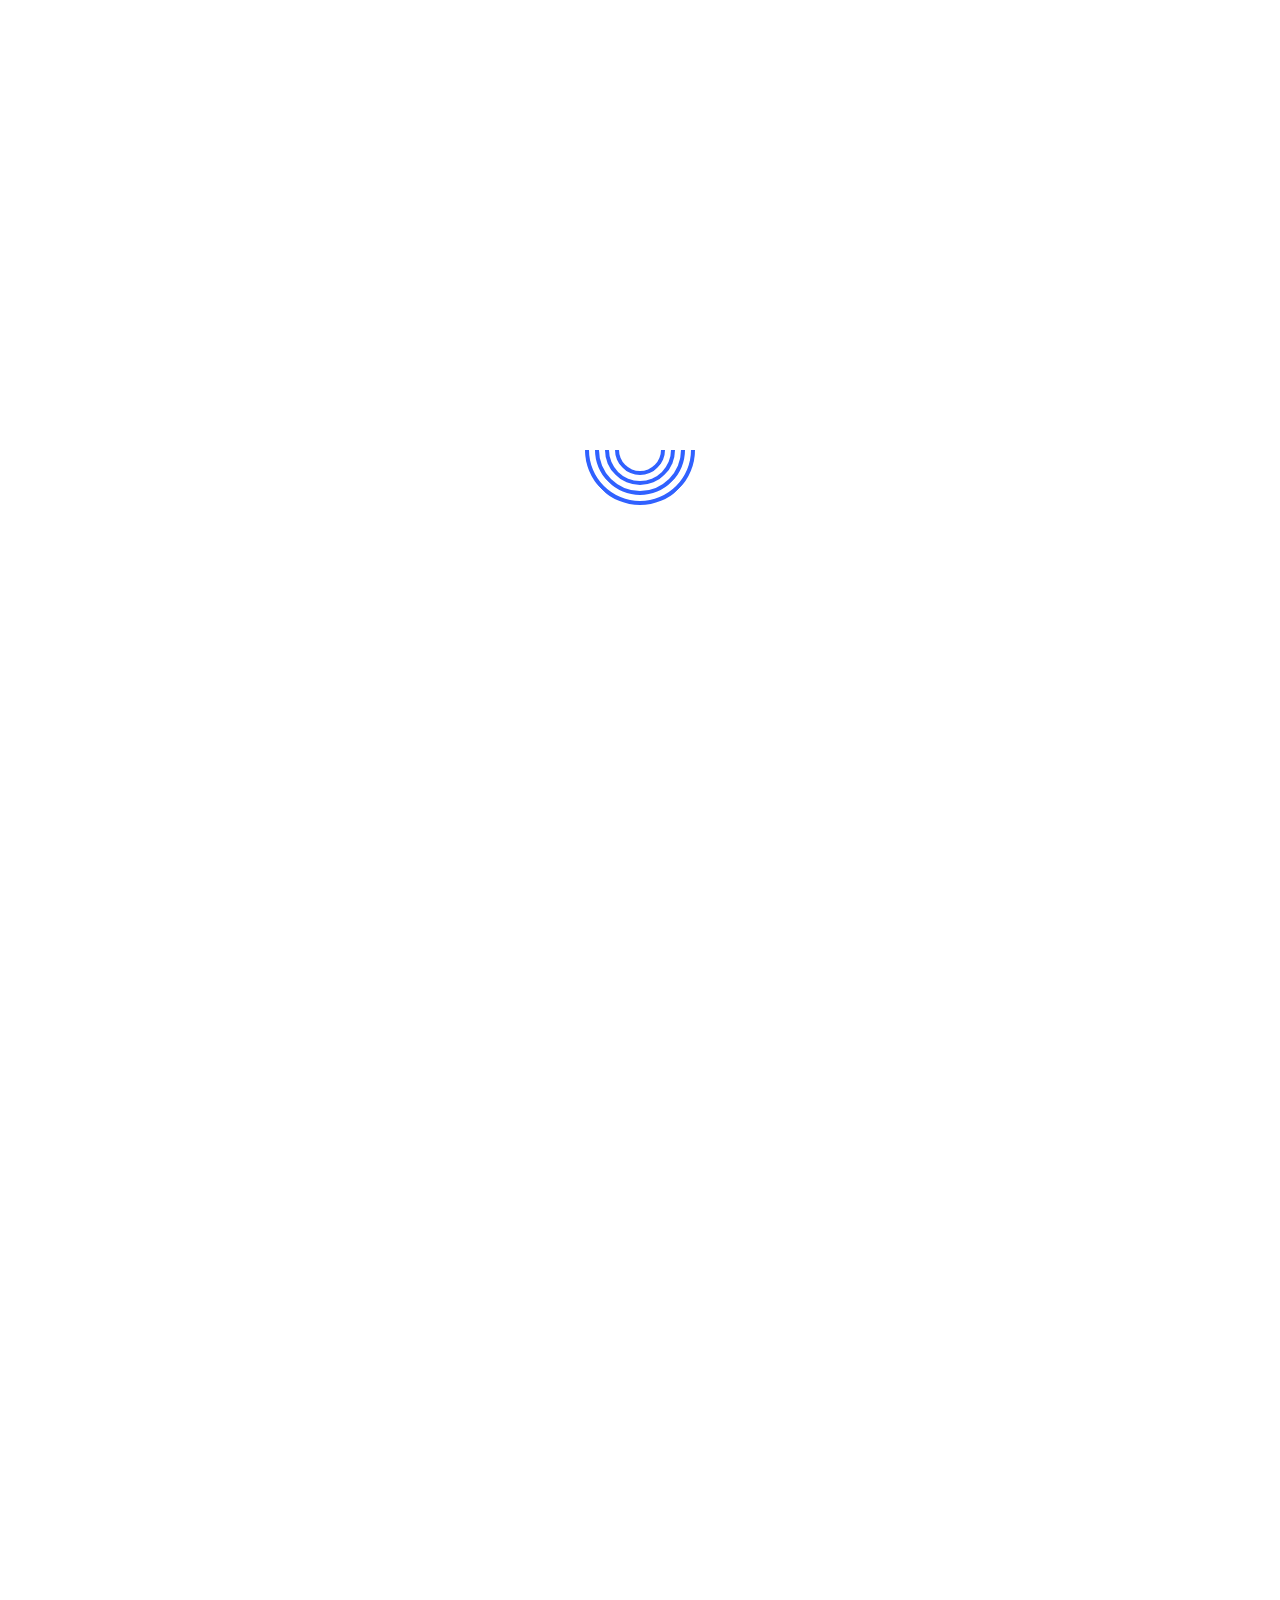
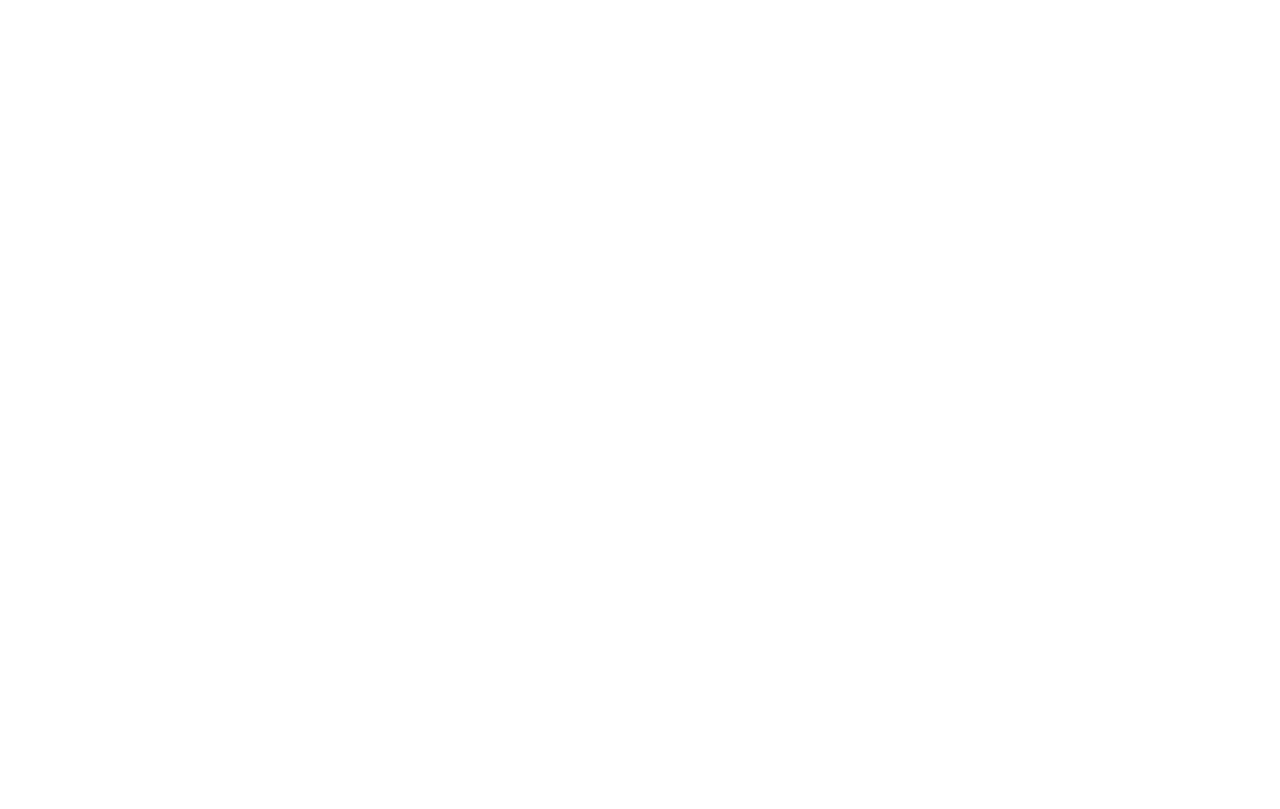
==== commit 49cdc368: "Update about-us.html" ====
--- a/about-us.html
+++ b/about-us.html
@@ -13,7 +13,7 @@
     <style>.ie-panel{display: none;background: #212121;padding: 10px 0;box-shadow: 3px 3px 5px 0 rgba(0,0,0,.3);clear: both;text-align:center;position: relative;z-index: 1;} html.ie-10 .ie-panel, html.lt-ie-10 .ie-panel {display: block;}</style>
   </head>
   <body>
-    <div class="ie-panel"><a href="http://windows.microsoft.com/en-US/internet-explorer/"><img src="images/ie8-panel/warning_bar_0000_us.jpg" height="42" width="820" alt="You are using an outdated browser. For a faster, safer browsing experience, upgrade for free today."></a></div>
+    <div class="ie-panel"><a href="http://windows.microsoft.com/en-US/internet-explorer/"><img src="images/warning_bar_0000_us.jpg" height="42" width="820" alt="You are using an outdated browser. For a faster, safer browsing experience, upgrade for free today."></a></div>
     <div class="preloader" id="loading">
       <div class="preloader-body">
         <div id="loading-center-object">
@@ -62,7 +62,7 @@
         </div>
       </header>
       <section class="breadcrumbs-custom">
-        <section class="section parallax-container breadcrumbs-custom-main context-dark" data-parallax-img="images/bg-image-1.jpg">
+        <section class="section parallax-container breadcrumbs-custom-main context-dark" data-parallax-img="images/about us.jpeg">
           <div class="parallax-content">
             <div class="container">
               <div class="row justify-content-center">
@@ -77,7 +77,7 @@
           <div class="container">
             <ul class="breadcrumbs-custom-path">
               <li><a href="index.html">Home</a></li>
-              <li></li>class="active">About Us</li>
+              <li class="active">About Us</li>
             </ul>
           </div>
         </div>
@@ -107,7 +107,7 @@
                 </div>
               </blockquote>
             </div>
-            <div class="col-lg-6"><img src="images/about-1-635x455.png" alt="" width="635" height="455"/>
+            <div class="col-lg-6"><img src="images/passionate working.jpeg" alt="" width="635" height="455"/>
             </div>
           </div>
         </div>
@@ -121,7 +121,7 @@
           <div class="owl-carousel owl-carousel_profile-modern" data-items="1" data-sm-items="2" data-lg-items="3" data-xl-items="4" data-dots="true" data-nav="false" data-stage-padding="0" data-loop="true" data-margin="30" data-mouse-drag="false">
             <!-- Profile Modern-->
             <article class="profile-modern">
-              <figure class="profile-modern-figure"><img class="profile-modern-image" src="images/team-1-369x315.jpg" alt="" width="369" height="315"/>
+              <figure class="profile-modern-figure"><img class="profile-modern-image" src="images/jane.jpg" alt="" width="369" height="315"/>
               </figure>
               <div class="profile-modern-main">
                 <div class="profile-modern-main-item profile-modern-main-item_primary">
@@ -141,7 +141,7 @@
             </article>
             <!-- Profile Modern-->
             <article class="profile-modern">
-              <figure class="profile-modern-figure"><img class="profile-modern-image" src="images/team-2-369x315.jpg" alt="" width="369" height="315"/>
+              <figure class="profile-modern-figure"><img class="profile-modern-image" src="images/michael.jpg" alt="" width="369" height="315"/>
               </figure>
               <div class="profile-modern-main">
                 <div class="profile-modern-main-item profile-modern-main-item_primary">
@@ -161,7 +161,7 @@
             </article>
             <!-- Profile Modern-->
             <article class="profile-modern">
-              <figure class="profile-modern-figure"><img class="profile-modern-image" src="images/team-3-369x315.jpg" alt="" width="369" height="315"/>
+              <figure class="profile-modern-figure"><img class="profile-modern-image" src="images/kate.jpg" alt="" width="369" height="315"/>
               </figure>
               <div class="profile-modern-main">
                 <div class="profile-modern-main-item profile-modern-main-item_primary">
@@ -181,7 +181,7 @@
             </article>
             <!-- Profile Modern-->
             <article class="profile-modern">
-              <figure class="profile-modern-figure"><img class="profile-modern-image" src="images/team-4-369x315.jpg" alt="" width="369" height="315"/>
+              <figure class="profile-modern-figure"><img class="profile-modern-image" src="images/jake.jpg" alt="" width="369" height="315"/>
               </figure>
               <div class="profile-modern-main">
                 <div class="profile-modern-main-item profile-modern-main-item_primary">
@@ -201,7 +201,7 @@
             </article>
             <!-- Profile Modern-->
             <article class="profile-modern">
-              <figure class="profile-modern-figure"><img class="profile-modern-image" src="images/team-6-369x315.jpg" alt="" width="369" height="315"/>
+              <figure class="profile-modern-figure"><img class="profile-modern-image" src="images/james.jpg" alt="" width="369" height="315"/>
               </figure>
               <div class="profile-modern-main">
                 <div class="profile-modern-main-item profile-modern-main-item_primary">
@@ -221,7 +221,7 @@
             </article>
             <!-- Profile Modern-->
             <article class="profile-modern">
-              <figure class="profile-modern-figure"><img class="profile-modern-image" src="images/team-5-369x315.jpg" alt="" width="369" height="315"/>
+              <figure class="profile-modern-figure"><img class="profile-modern-image" src="images/Phillip.jpeg" alt="" width="369" height="315"/>
               </figure>
               <div class="profile-modern-main">
                 <div class="profile-modern-main-item profile-modern-main-item_primary">
@@ -241,7 +241,7 @@
             </article>
             <!-- Profile Modern-->
             <article class="profile-modern">
-              <figure class="profile-modern-figure"><img class="profile-modern-image" src="images/team-3-369x315.jpg" alt="" width="369" height="315"/>
+              <figure class="profile-modern-figure"><img class="profile-modern-image" src="images/kate.jpg" alt="" width="369" height="315"/>
               </figure>
               <div class="profile-modern-main">
                 <div class="profile-modern-main-item profile-modern-main-item_primary">
@@ -261,7 +261,7 @@
             </article>
             <!-- Profile Modern-->
             <article class="profile-modern">
-              <figure class="profile-modern-figure"><img class="profile-modern-image" src="images/team-2-369x315.jpg" alt="" width="369" height="315"/>
+              <figure class="profile-modern-figure"><img class="profile-modern-image" src="images/michael.jpg" alt="" width="369" height="315"/>
               </figure>
               <div class="profile-modern-main">
                 <div class="profile-modern-main-item profile-modern-main-item_primary">
@@ -289,7 +289,7 @@
           <h3>Testimonials</h3>
           <div class="owl-carousel owl-carousel_type-1" data-items="1" data-dots="true" data-nav="true" data-stage-padding="0" data-loop="true" data-margin="30" data-mouse-drag="false">
             <!-- Quote Classic-->
-            <blockquote class="quote-classic"><img class="quote-classic-avatar" src="images/testimonials-1-102x102.jpg" alt="" width="102" height="102"/>
+            <blockquote class="quote-classic"><img class="quote-classic-avatar" src="images/testimonial1.png" alt="" width="102" height="102"/>
               <div class="quote-classic-text">
                 <p>Ut velit ocurreret consequuntur sed, his atqui officiis inimicus cu. Vix ei munere persecuti incorrupte. Pri erat neglegentur eu, te qui admodum mandamus constituto, ad vis tale tibique. Mei possim</p>
               </div>
@@ -299,7 +299,7 @@
               </div>
             </blockquote>
             <!-- Quote Classic-->
-            <blockquote class="quote-classic"><img class="quote-classic-avatar" src="images/testimonials-2-102x102.jpg" alt="" width="102" height="102"/>
+            <blockquote class="quote-classic"><img class="quote-classic-avatar" src="images/testimonial2.png" alt="" width="102" height="102"/>
               <div class="quote-classic-text">
                 <p>Cu facer nobis feugait mel, his velit tation ea, ut zril legimus postulant vix. Ad ipsum oblique est, ea laudem putant eam. Habeo doming feugait has eu. Et essent principes reprimique sea, quaestio</p>
               </div>
@@ -309,7 +309,7 @@
               </div>
             </blockquote>
             <!-- Quote Classic-->
-            <blockquote class="quote-classic"><img class="quote-classic-avatar" src="images/testimonials-3-102x102.jpg" alt="" width="102" height="102"/>
+            <blockquote class="quote-classic"><img class="quote-classic-avatar" src="images/testimonial3.png" alt="" width="102" height="102"/>
               <div class="quote-classic-text">
                 <p>Vide etiam apeirian qui cu, ex sea habemus eligendi assentior. Et adversarium instructior per. Ad tale saepe pri, quo te melius principes. Iudico tempor vis in. Vel laudem appareat singulis et, eum</p>
               </div>
@@ -328,11 +328,11 @@
           <h3>Our Clients</h3>
           <!-- Owl Carousel-->
           <div class="owl-carousel owl-carousel-centered" data-items="2" data-sm-items="3" data-md-items="4" data-lg-items="5" data-dots="true" data-nav="false" data-stage-padding="0" data-loop="true" data-margin="30" data-mouse-drag="false">
-            <div class="wow clipInLeft"><a class="link-image-1" href="#"><img src="images/investor-1-88x77.png" alt="" width="88" height="77"/></a></div>
-            <div class="wow clipInLeft" data-wow-delay=".1s"><a class="link-image-1" href="#"><img src="images/investor-2-73x78.png" alt="" width="73" height="78"/></a></div>
-            <div class="wow clipInLeft" data-wow-delay=".2s"><a class="link-image-1" href="#"><img src="images/investor-3-96x62.png" alt="" width="96" height="62"/></a></div>
-            <div class="wow clipInLeft" data-wow-delay=".3s"><a class="link-image-1" href="#"><img src="images/investor-4-78x80.png" alt="" width="78" height="80"/></a></div>
-            <div class="wow clipInLeft" data-wow-delay=".4s"><a class="link-image-1" href="#"><img src="images/investor-5-87x76.png" alt="" width="87" height="76"/></a></div>
+            <div class="wow clipInLeft"><a class="link-image-1" href="#"><img src="images/client1.png" alt="" width="88" height="77"/></a></div>
+            <div class="wow clipInLeft" data-wow-delay=".1s"><a class="link-image-1" href="#"><img src="images/client2.jpg" alt="" width="100" height="95"/></a></div>
+            <div class="wow clipInLeft" data-wow-delay=".2s"><a class="link-image-1" href="#"><img src="images/client3.jpg" alt="" width="110" height="100"/></a></div>
+            <div class="wow clipInLeft" data-wow-delay=".3s"><a class="link-image-1" href="#"><img src="images/client4.png" alt="" width="95" height="80"/></a></div>
+            <div class="wow clipInLeft" data-wow-delay=".4s"><a class="link-image-1" href="#"><img src="images/client5.png" alt="" width="87" height="76"/></a></div>
           </div>
         </div>
       </section>
@@ -392,6 +392,6 @@
     </div>
     <div class="snackbars" id="form-output-global"></div>
     <script src="core.min.js"></script>
-    <script src="script_major.js"></script>
+    <script src="script1.js"></script>
   </body>
   </html>
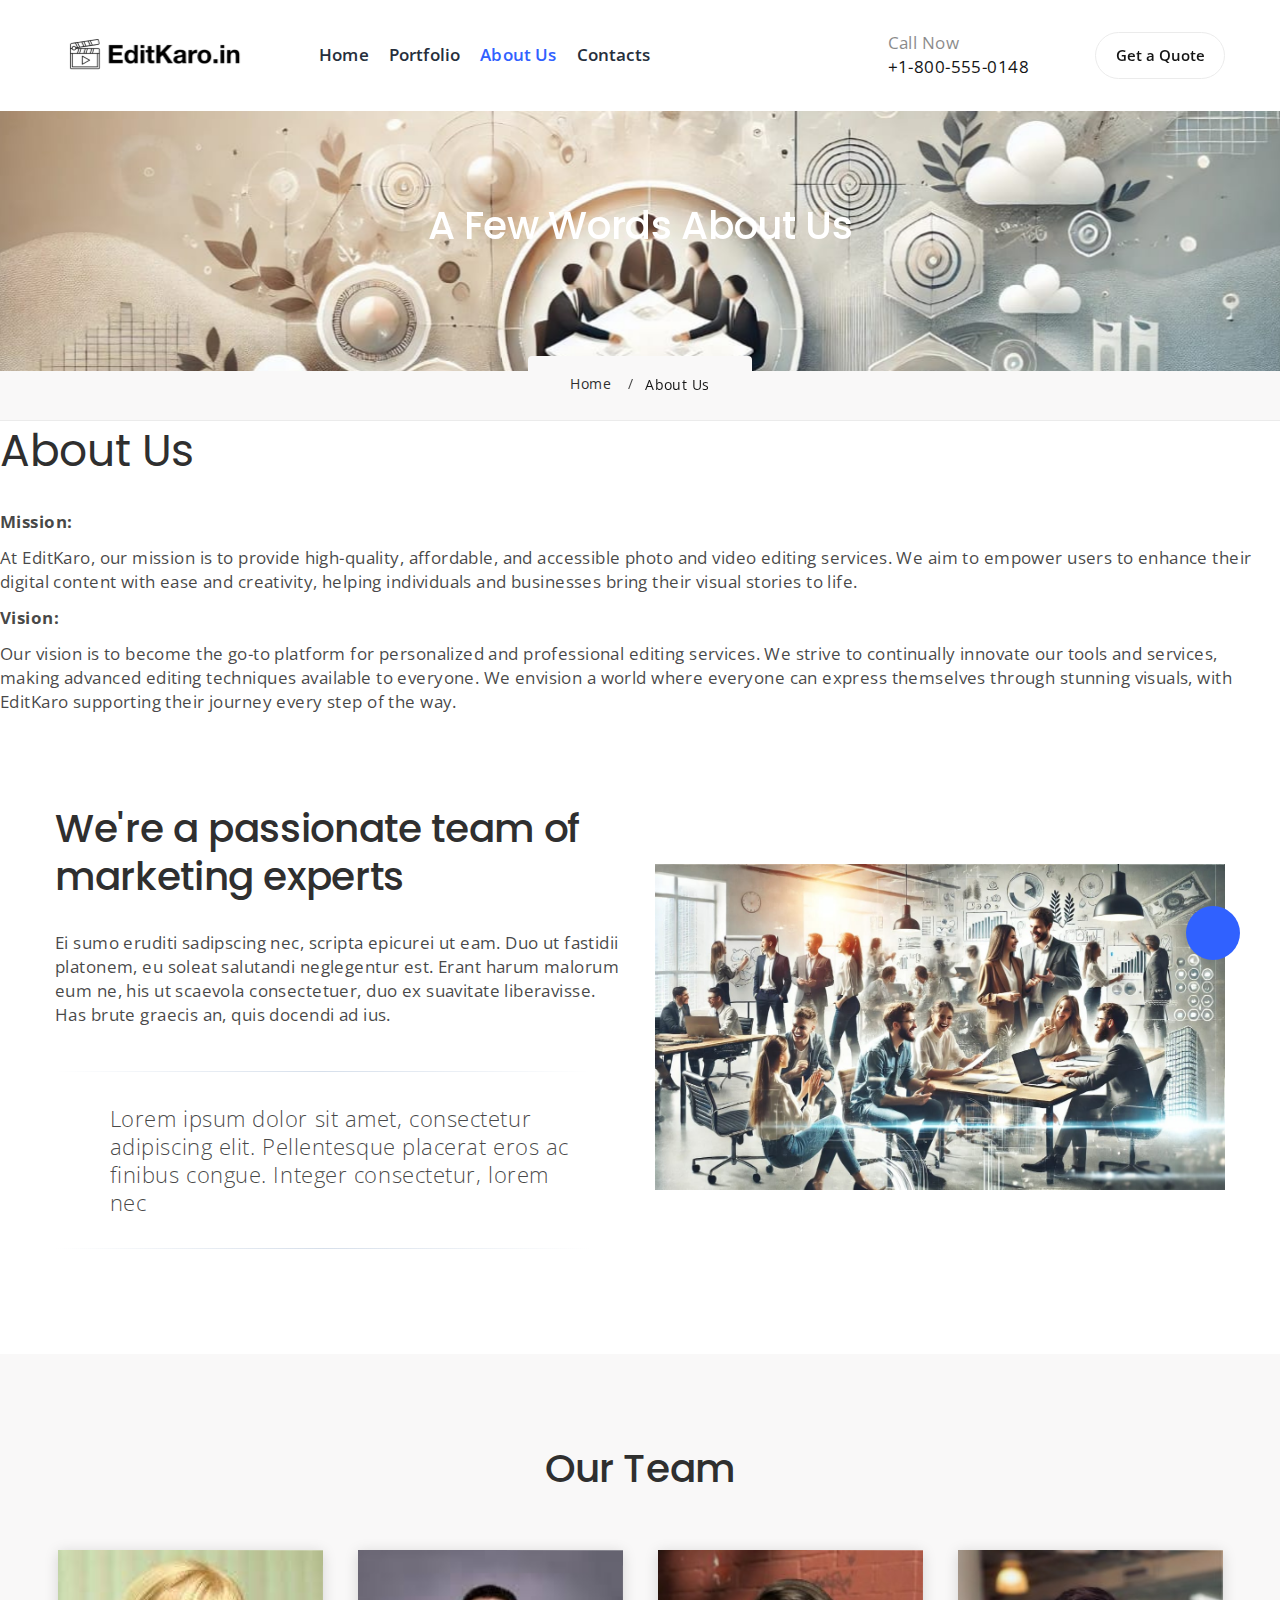
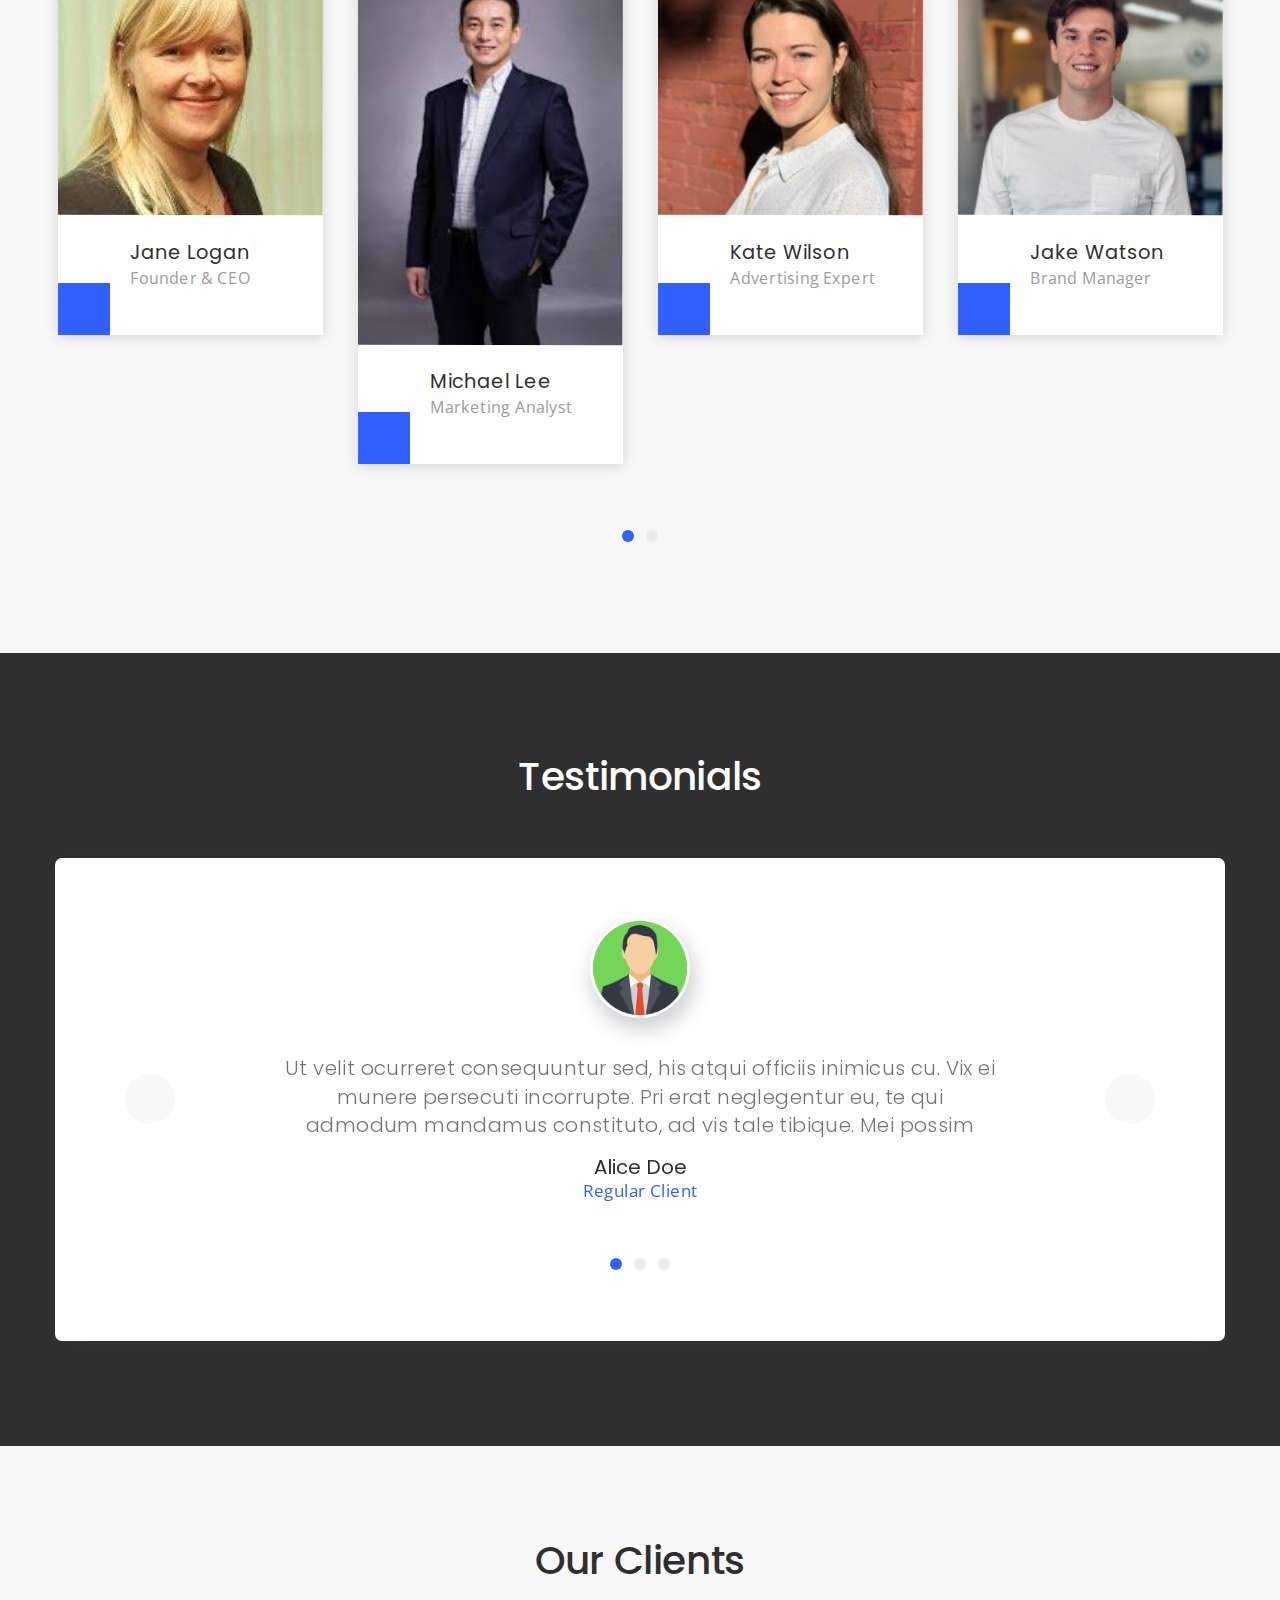
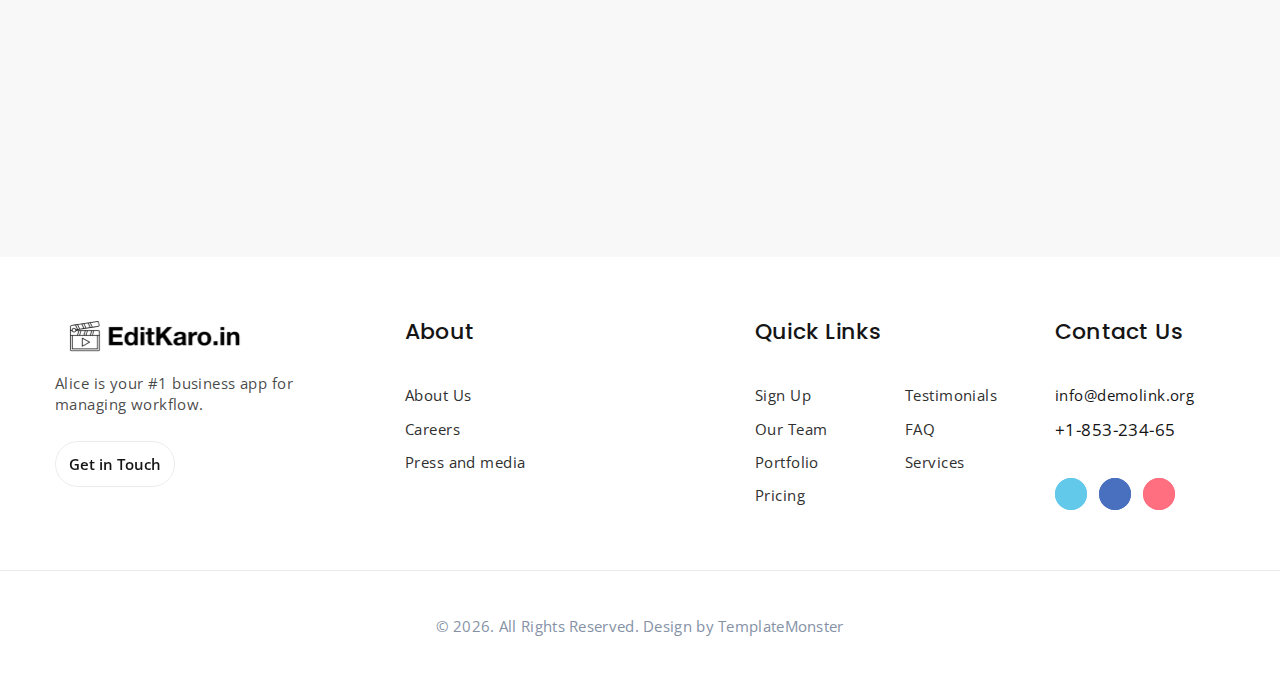
==== commit bc210c2a: "Update about-us.html" ====
--- a/about-us.html
+++ b/about-us.html
@@ -392,6 +392,6 @@
     </div>
     <div class="snackbars" id="form-output-global"></div>
     <script src="core.min.js"></script>
-    <script src="script1.js"></script>
+    <script src="script_major.js"></script>
   </body>
   </html>
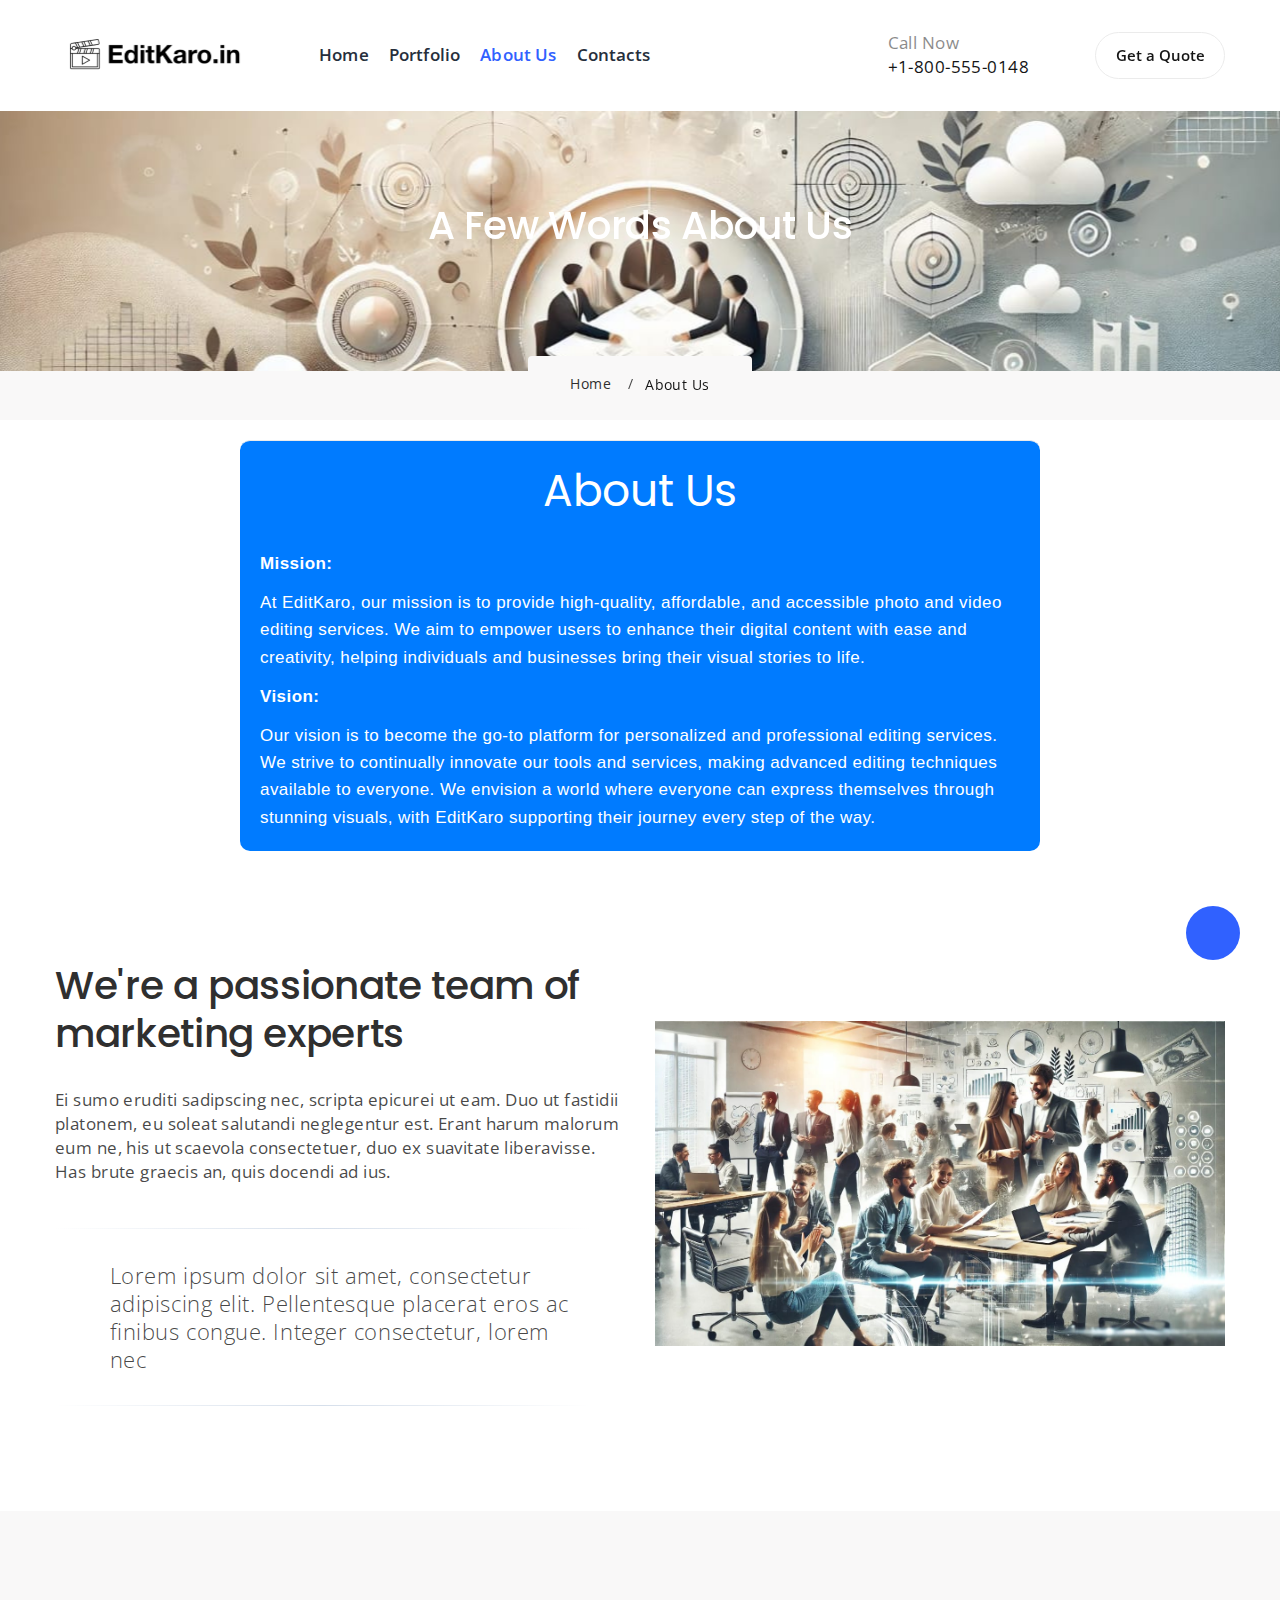
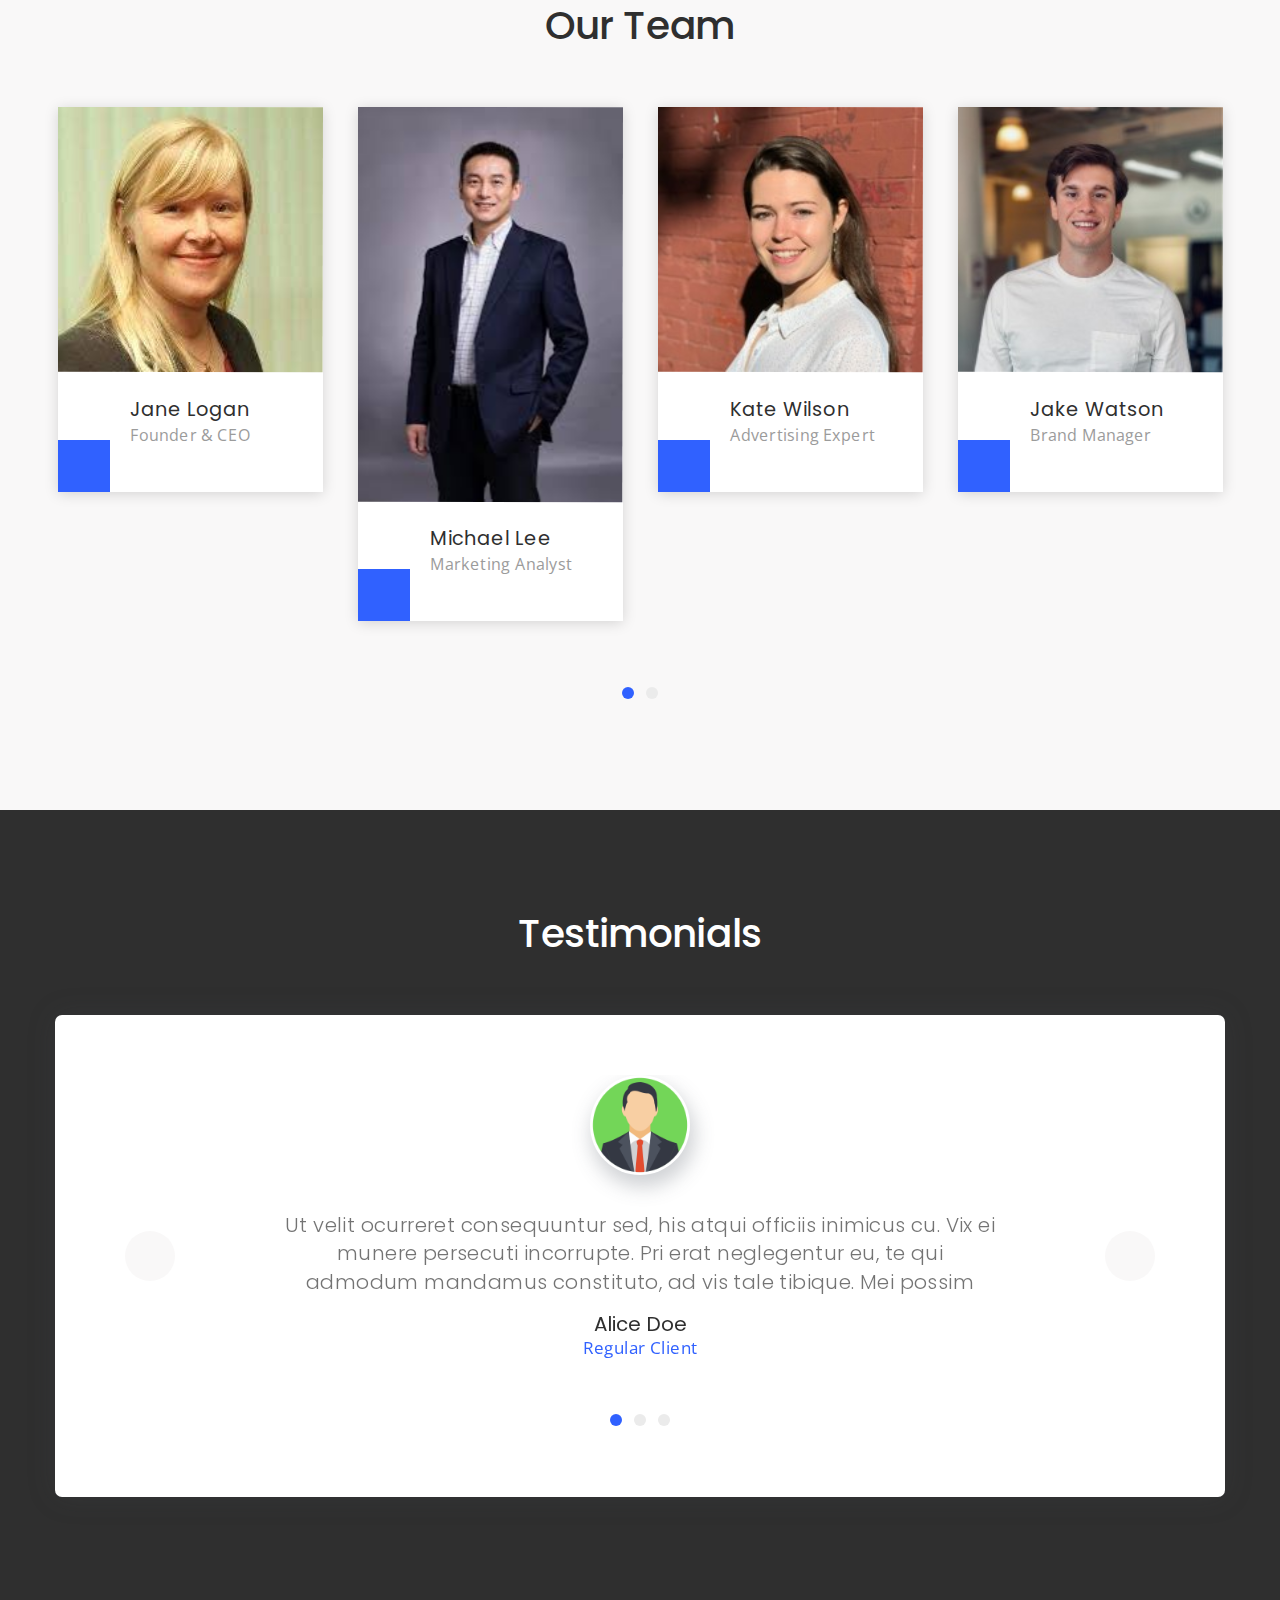
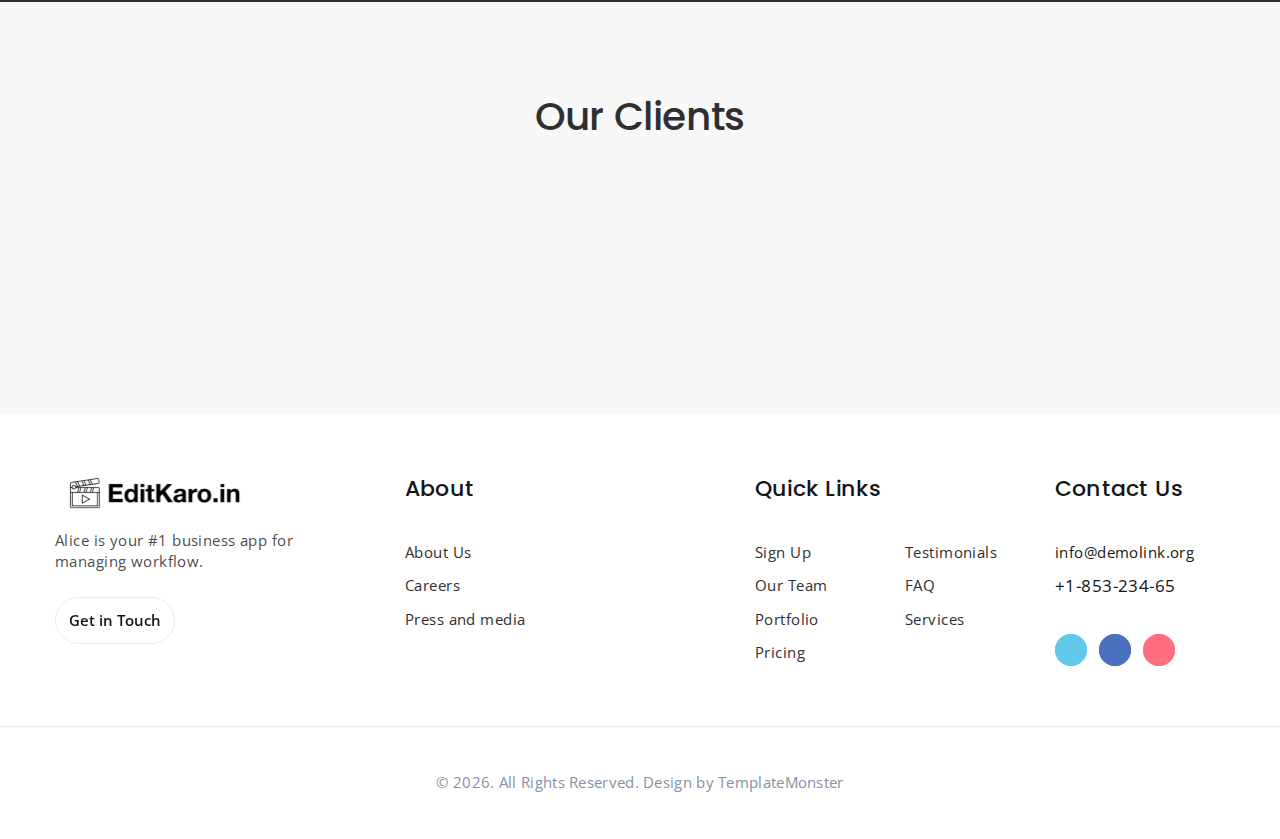
==== commit 634e95e2: "Update about-us.html" ====
--- a/about-us.html
+++ b/about-us.html
@@ -141,7 +141,7 @@
             </article>
             <!-- Profile Modern-->
             <article class="profile-modern">
-              <figure class="profile-modern-figure"><img class="profile-modern-image" src="images/michael.jpg" alt="" width="369" height="315"/>
+              <figure class="profile-modern-figure"><img class="profile-modern-image" src="images/michael.jpg" alt="" width="369" height="300"/>
               </figure>
               <div class="profile-modern-main">
                 <div class="profile-modern-main-item profile-modern-main-item_primary">
@@ -221,7 +221,7 @@
             </article>
             <!-- Profile Modern-->
             <article class="profile-modern">
-              <figure class="profile-modern-figure"><img class="profile-modern-image" src="images/Phillip.jpeg" alt="" width="369" height="315"/>
+              <figure class="profile-modern-figure"><img class="profile-modern-image" src="images/Phillip.jpeg" alt="" width="369" height="300"/>
               </figure>
               <div class="profile-modern-main">
                 <div class="profile-modern-main-item profile-modern-main-item_primary">
@@ -261,7 +261,7 @@
             </article>
             <!-- Profile Modern-->
             <article class="profile-modern">
-              <figure class="profile-modern-figure"><img class="profile-modern-image" src="images/michael.jpg" alt="" width="369" height="315"/>
+              <figure class="profile-modern-figure"><img class="profile-modern-image" src="images/michael.jpg" alt="" width="369" height="300"/>
               </figure>
               <div class="profile-modern-main">
                 <div class="profile-modern-main-item profile-modern-main-item_primary">
